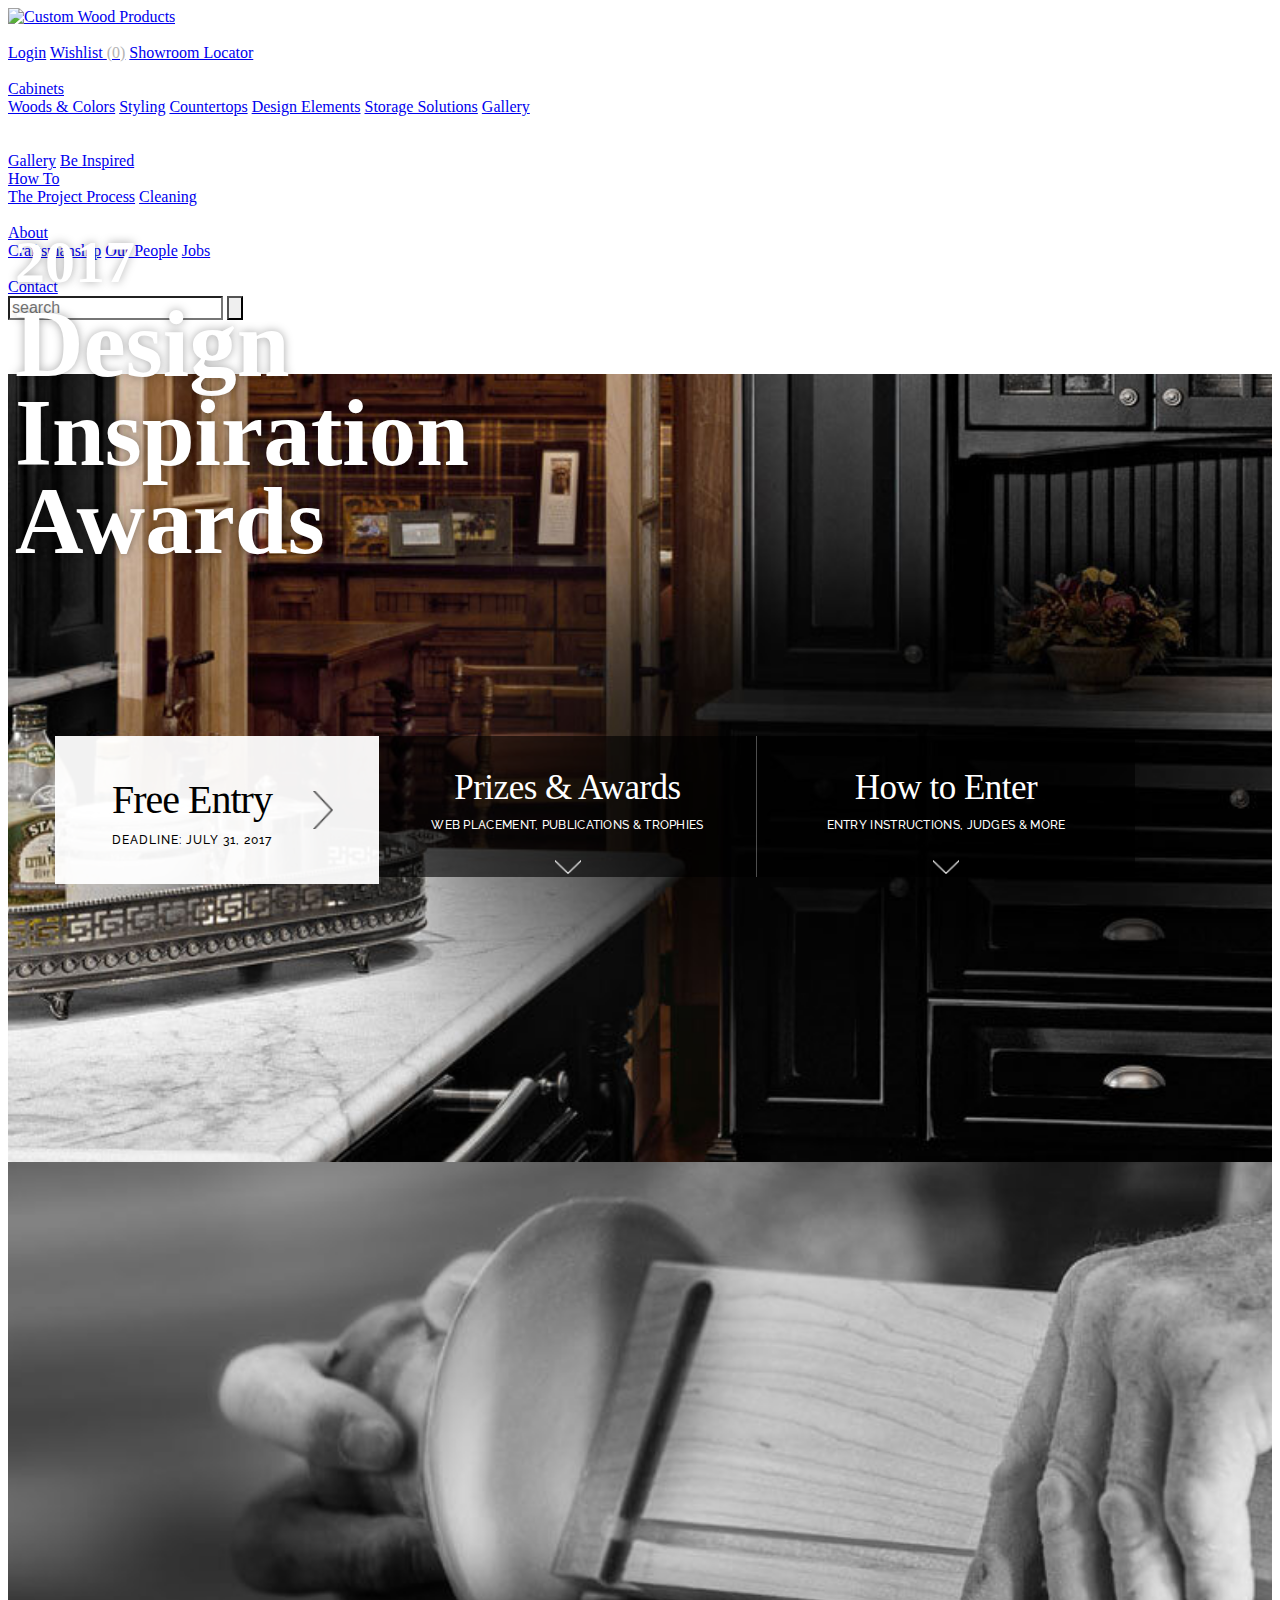
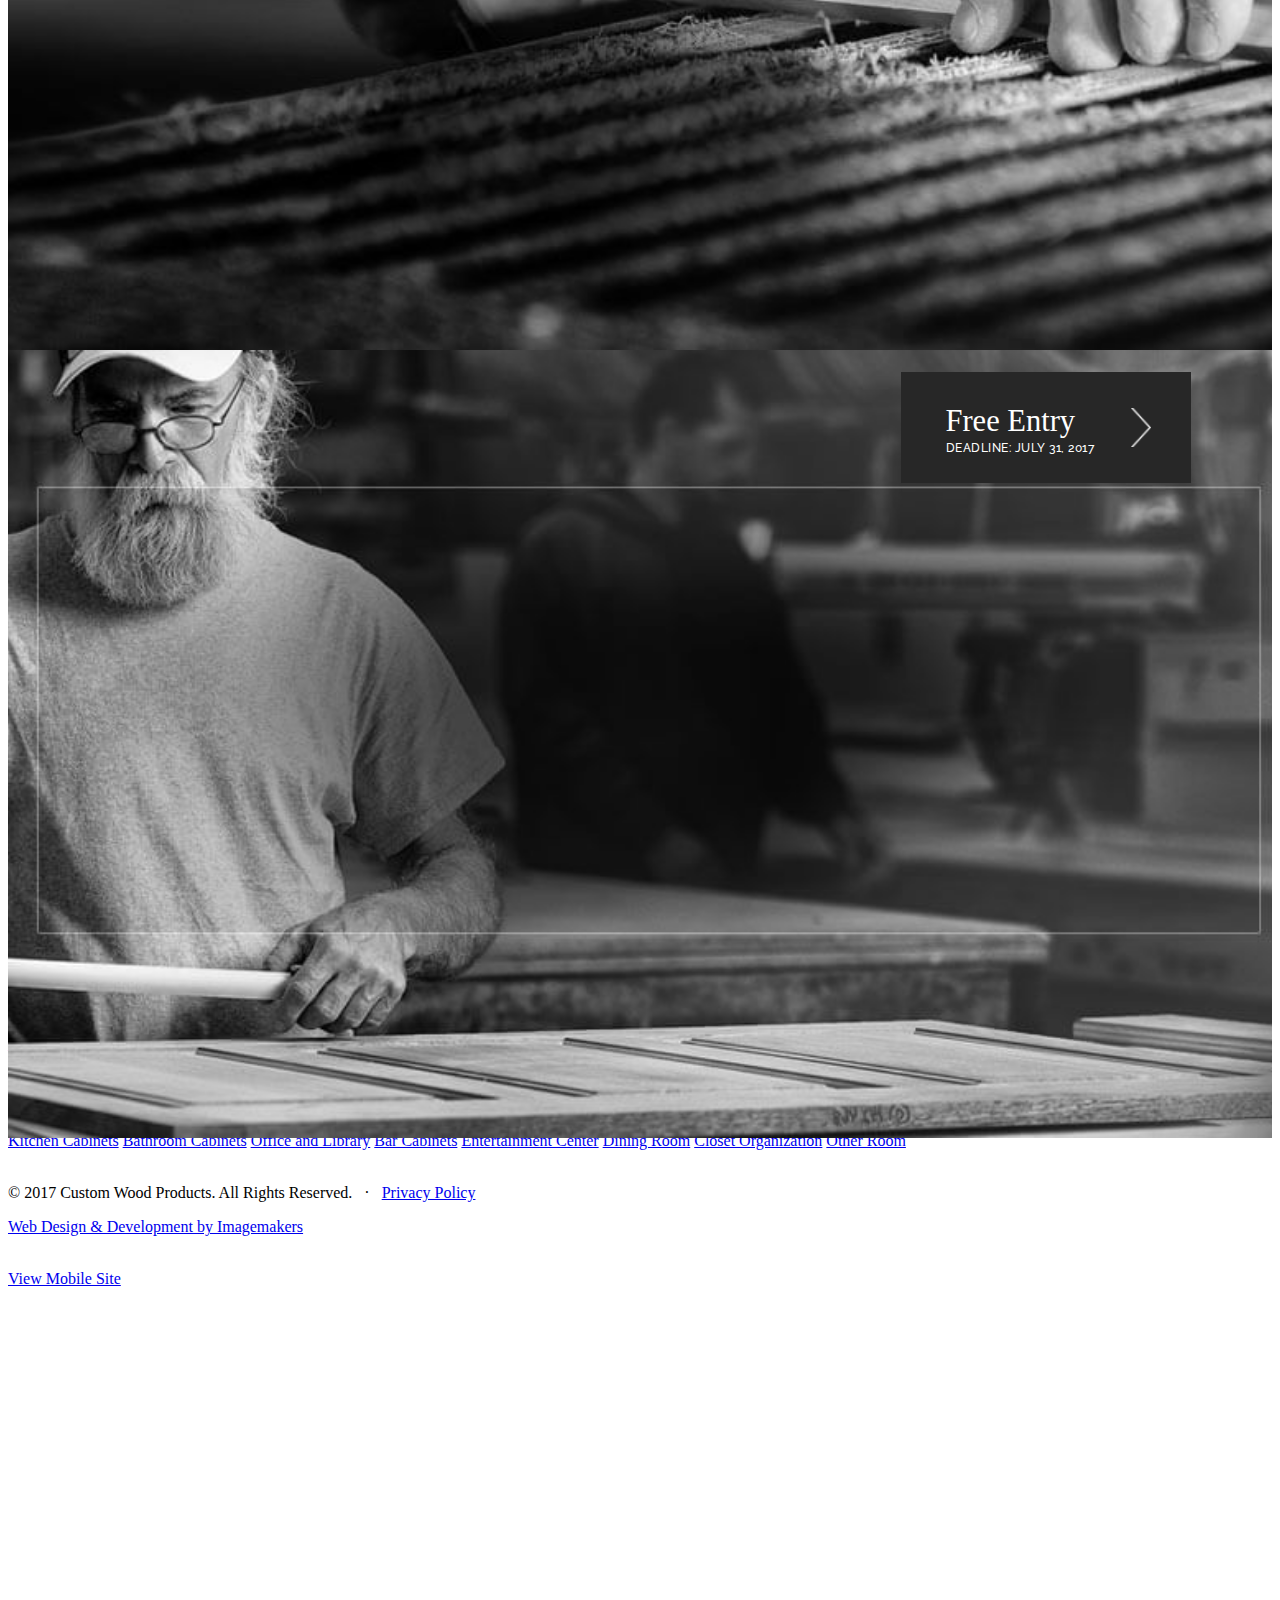
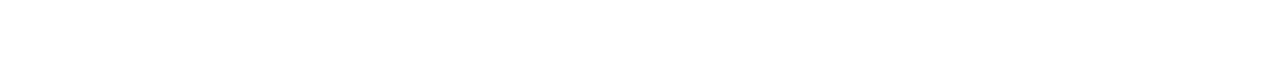
==== index.html @ cc16f2bd "mib" ====
<!DOCTYPE html>
<html lang="en">
<head>
    <meta charset="utf-8">
    <meta http-equiv="X-UA-Compatible" content="IE=edge">
    <meta name="viewport" content="width=device-width, initial-scale=1">
    <title>Photo Contest</title>

    <link href='https://fonts.googleapis.com/css?family=Raleway:400,600,700' rel='stylesheet' type='text/css'>
    <link href="http://photo-contest.cwponline.imcrs.com/cassette.axd/stylesheet/ClQey9TwTGbmdySHtKbOR58g00g=/includes/css/site.css" rel="stylesheet">
    <!--<link href="http://photo-contest.cwponline.imcrs.com/cassette.axd/stylesheet/Q8nZytIyAZBum1UBHsQgecSQuHk=/includes/css/mobile.css" type="text/css" rel="stylesheet">-->

    <!-- NEW STYLES -->
    <link rel="stylesheet" href="https://cdnjs.cloudflare.com/ajax/libs/Swiper/3.4.1/css/swiper.min.css">
    <link href="css/styles.css" rel="stylesheet" type="text/css">
    <!-- END NEW STYLES -->

    <!--[if IE]>
    <link href="http://photo-contest.cwponline.imcrs.com/cassette.axd/stylesheet/QYDdH8uh3SSoulF_KTKCWZ_k1Y4=/includes/css/ie-all.css" type="text/css" rel="stylesheet"/>
    <![endif]-->
    <script src="http://photo-contest.cwponline.imcrs.com/cassette.axd/script/XPbyWJXHtuto0t8VD8U6XzJdTRc=/includes/js/modernizr.js" type="text/javascript"></script>
</head>

<body>
    <div class="footerSlide">

    </div>


    <!-- NEW HTML -->
    <div class="fullWrap bodyWrapper "> <!-- mobileBodyWrapper -->
        <div class="headerWrap">
            <div class="center">
                <a class="siteLogo" href="/"><img src="http://photo-contest.cwponline.imcrs.com/images/logo.png" alt="Custom Wood Products"></a>
                <div class="topNav">
                    <div class="topNavExtend gradient">&nbsp;</div>
                    <div class="topNavCenter">
                        <a id="loginTopNav" class="topNavLink" href="#login">Login</a>
                        <a id="logoutTopNav" class="topNavLink" href="#logout" style="display:none;">Logout</a>
                        <a id="wishListTopLink" class="topNavLink" href="WishList">Wishlist <span class="wishListTotalItems" style="color: rgb(179, 179, 179);">(0)</span></a>
                        <a class="topNavLink" href="Showrooms">Showroom Locator</a>
                        <div class="clear">&nbsp;</div>
                    </div>
                </div>
                <div class="mainNav">
                    <div class="mainNavLinkWrap">
                        <a class="mainNavLink" href="cabinets">Cabinets</a>
                        <div class="mainNavDropdown">
                            <a href="cabinets/woods-colors">Woods &amp; Colors</a>
                            <a href="cabinets/styling">Styling</a>
                            <a href="cabinets/countertops/3/countertops">Countertops</a>
                            <a href="cabinets/design-elements/4/design-elements">Design Elements</a>
                            <a href="cabinets/storage-solutions">Storage Solutions</a>
                            <a href="gallery">Gallery</a>
                            <div class="dropdownDovetail">&nbsp;</div>
                        </div>
                        <div class="clear">&nbsp;</div>
                    </div>
                    <a class="mainNavLink" href="gallery">Gallery</a>
                    <a class="mainNavLink" href="be-inspired">Be Inspired</a>
                    <div class="mainNavLinkWrap">
                        <a class="mainNavLink" href="how-to">How To</a>
                        <div class="mainNavDropdown">
                            <a href="how-to/the-project-process">The Project Process</a>
                            <a href="how-to/cleaning">Cleaning</a>
                            <div class="dropdownDovetail">&nbsp;</div>
                        </div>
                    </div>
                    <div class="mainNavLinkWrap">
                        <a class="mainNavLink" href="about/craftsmanship">About</a>
                        <div class="mainNavDropdown">
                            <a href="about/craftsmanship">Craftsmanship</a>
                            <a href="about/our-people">Our People</a>
                            <a href="jobs">Jobs</a>
                            <div class="dropdownDovetail">&nbsp;</div>
                        </div>
                    </div>
                    <a class="mainNavLink" href="contact">Contact</a>
                    <div class="mainNavSearch">
                        <div class="mainNavSearchBar">
                            <input class="searchInput" type="text" placeholder="search">
                            <input class="searchSubmit" type="submit" value="">
                            <div class="clear">&nbsp;</div>
                        </div>
                    </div>
                    <div class="clear">&nbsp;</div>
                </div>
                <div class="clear">&nbsp;</div>
            </div>
        </div>

        <div class="main-slider">
            <!-- Swiper -->
            <div class="swiper-container">
                <div class="swiper-wrapper">
                    <div class="swiper-slide">
                        <img src="img/blackKitchen.jpg" alt="blackKitchen">
                    </div>
                    <div class="swiper-slide">
                        <img src="img/woodSanding.jpg" alt="woodSanding">
                    </div>
                    <div class="swiper-slide">
                        <img src="img/gangConstruction.jpg" alt="gangConstruction">
                    </div>
                </div>
                <!-- Add Pagination -->
                <!--<div class="swiper-pagination"></div>-->

                <!-- Add navigation buttons -->
                <!--<div class="swiper-button-prev swiper-button-white"></div>-->
                <div class="swiper-button-next swiper-button-white"><span>inspiration photos</span></div>
                <div class="sw-content">
                    <div class="container">
                        <div class="container-box">
                            <h1 class="banner-title"><span>2017</span>
                                Design<br>
                                Inspiration<br>
                                Awards
                            </h1>
                        </div>
                    </div>
                </div>
                <div class="sw-banner-nav">
                    <div class="container">
                        <ul class="banner-nav-list">
                            <li>
                                <a href="#" class="btn-free-entry">
                                    Free Entry
                                    <span>Deadline: July 31, 2017</span>
                                </a>
                            </li>
                            <li>
                                <a data-scroll href="#prizes-awards">
                                    Prizes &amp; Awards
                                    <span>web placement, publications &amp; trophies</span>
                                </a>
                            </li>
                            <li>
                                <a data-scroll href="#how-to-enter">
                                    How to Enter
                                    <span>Entry instructions, Judges &amp; MORE</span>
                                </a>
                            </li>
                        </ul>
                    </div>
                </div>
            </div>
        </div>

        <div class="section-awards" id="prizes-awards">
            <div class="container">
                <ul class="awards-list">
                    <li class="awards-desc-box">
                        <h2 class="section-title">Prizes &amp; Awards</h2>
                        <div class="awards-desc-wap">
                            <p>Winners across three categories will receive award statuettes as well as prime placement in a special
                                edition coffee table book and on the Custom Wood Products website, social media and materials.</p>
                        </div>
                        <div class="awards-big-text-desc-wap">
                            <p>Gold and silver awards in 3 categories</p>
                            <p>Inclusion in a special coffee table book</p>
                            <p>Placement on our website, and materials</p>
                        </div>
                    </li>
                    <li class="awards-img-box">
                        <div class="awards-img-wrap">
                            <img src="img/award.png" alt="Prizes &amp; Awards">
                        </div>
                    </li>
                </ul>
            </div>
        </div>

        <div class="section-how-to-enter" id="how-to-enter">
         <div class="container">
             <h2 class="section-title">How To Enter</h2>
             <ul class="how-to-list">
                 <li>
                     <div class="how-box">
                        <h3 class="how-title">Is entering easy?</h3>
                        <p>Yes! Entering takes just a few minutes.
                            Just go to our <a href="submit.html">submission page</a> to start your first entry today.</p>
                     </div>
                 </li>
                 <li>
                     <div class="how-box">
                        <h3 class="how-title">How does it work?</h3>
                        <p>Dealers and designers who work with Custom Wood Products are invited to enter their work.
                            Winners across 3 categories will receive an award plus prime placement on our website and in a special coffee table book, and more.</p>
                     </div>
                 </li>
                 <li>
                     <div class="how-box">
                        <h3 class="how-title">How many projects can I enter?</h3>
                        <p>As many as you’d like! Create a separate entry for each project you’d like to submit, and include
                            as many photos as you’d wish. You may enter multiple jobs, just enter them one at a time.</p>
                     </div>
                 </li>
                 <li>
                     <div class="how-box">
                        <h3 class="how-title">Who’s judging?</h3>
                         <p>We have brought together a <a href="#judgesPopupBackground" class="popup-open">panel of judges</a> with a deep woodworking, custom cabinetry and design expertise.</p>
                     </div>
                 </li>
                 <li>
                     <div class="how-box">
                        <h3 class="how-title">How do I enter?</h3>
                         <p>Simply drag-and-drop photos of the job you’d like to enter into the field on our
                             <a href="submit.html">submission page</a>, fill in the required information, and submit your entry.</p>
                     </div>
                 </li>
                 <li>
                     <a href="#" class="btn-free-entry">
                         Free Entry
                         <span>Deadline: July 31, 2017</span>
                     </a>
                 </li>
             </ul>
         </div>
        </div>

        <div class="footerWrap">
            <div class="center">
                <div class="footerBadges">
                    <table style="width: 181px;" cellpadding="0" cellspacing="0"><tbody><tr><td><a href="http://www.houzz.com/pro/customwoodproducts/custom-wood-products-handcrafted-cabinets" target="_blank"><img src="http://st.houzz.com/static/badge181_25.png" alt="Remodeling and Home Design" width="181" height="25" border="0"></a></td></tr></tbody></table>
                    <table style="width: 96px;" cellpadding="0" cellspacing="0"><tbody><tr><td><a href="http://www.houzz.com/pro/customwoodproducts/custom-wood-products-handcrafted-cabinets"><img src="http://st.hzcdn.com/static/badge_19_9.png" alt="Remodeling and Home Design" width="96" height="96" border="0"></a></td></tr></tbody></table>
                    <table style="width: 96px;" cellpadding="0" cellspacing="0"><tbody><tr><td><a href="http://www.houzz.com/pro/customwoodproducts/custom-wood-products-handcrafted-cabinets"><img src="http://st.hzcdn.com/static/badge_20_9.png" alt="Remodeling and Home Design" width="96" height="96" border="0"></a></td></tr></tbody></table>
                </div>
                <div class="footerColumnWrap">
                    <div class="footerColumn footerColumnLocation">
                        <h2>NEARBY SHOWROOM</h2>
                        <input id="firstTimeZipCode" class="defaultInput" type="text" placeholder="enter zipcode">
                        <input id="firstTimeFindShowroom" class="defaultCTA" type="submit" value="Find Showrooms">
                        <div class="medSpace">&nbsp;</div>
                        <p><b>Corporate Headquarters</b></p>
                        <p class="dealerDetailPhone"><b>785-437-6533</b></p>
                        <p class="dealerDetailEmail"><a href="mailto:info@cwponline.com">info@cwponline.com</a></p>
                    </div>
                    <div class="footerColumn">
                        <h2><a href="cabinets">CABINETS</a></h2>
                        <a class="footerPageLink" href="cabinets/woods-colors">Woods &amp; Colors</a>
                        <a class="footerPageLink" href="gallery">Gallery</a>
                        <a class="footerPageLink" href="cabinets/styling">Styling</a>
                        <a class="footerPageLink" href="cabinets/countertops/3/countertops">Countertops</a>
                        <a class="footerPageLink" href="cabinets/design-elements/4/design-elements">Design Elements</a>
                        <a class="footerPageLink" href="cabinets/storage-solutions">Storage Solutions</a>
                    </div>
                    <div class="footerColumn">
                        <h2><a href="gallery">GALLERY</a></h2>
                        <div class="footerColumnAuto">
                            <a class="footerPageLink" href="gallery/16?viewGallery=True">Kitchen Cabinets</a>
                            <a class="footerPageLink" href="gallery/94?viewGallery=True">Bathroom Cabinets</a>
                            <a class="footerPageLink" href="gallery/95?viewGallery=True">Office and Library</a>
                            <a class="footerPageLink" href="gallery/96?viewGallery=True">Bar Cabinets</a>
                            <a class="footerPageLink" href="gallery/97?viewGallery=True">Entertainment Center</a>
                            <a class="footerPageLink" href="gallery/98?viewGallery=True">Dining Room</a>
                            <a class="footerPageLink" href="gallery/99?viewGallery=True">Closet Organization</a>
                            <a class="footerPageLink" href="gallery/100?viewGallery=True">Other Room</a>
                        </div>
                    </div>
                    <div class="clear">&nbsp;</div>
                </div>
                <div class="copyBar">
                    <p class="copyLeft">© 2017 Custom Wood Products. All Rights Reserved.&nbsp;&nbsp;&nbsp;·&nbsp;&nbsp;&nbsp;<a href="privacy">Privacy Policy</a></p>
                    <p class="copyRight"><a href="http://imagemakers-inc.com" target="_blank">Web Design &amp; Development by Imagemakers</a></p>
                    <div class="clear">&nbsp;</div>
                </div>
            </div>
        </div>
    </div>

    <!-- NEW POPUP -->
    <div id="judgesPopupBackground" class="termsFullWrap" style="display:none;">
        <div id="myJudgesPopupBackground" class="termsPopup judgesPopup">
            <div class="closePopup">X</div>
            <div class="popupContent">
                <h2 class="popup-title">The Judges</h2>
                <p>We have brought together a panel of judges with deep woodworking, custom cabinetry and design expertise.
                    Our panel of judges includes:</p>
            </div>
            <ul class="judges-list">
                <li>
                    <div class="judges-box">
                        <div class="judges-img-wrap" style="background-image: url();"></div>
                        <div class="judges-desc">
                            <span class="judges-name">Kevin Gray</span>
                            <span>Owner</span>
                            <span>Custom Wood Products</span>
                        </div>
                    </div>
                </li>
                <li>
                    <div class="judges-box">
                        <div class="judges-img-wrap" style="background-image: url();"></div>
                        <div class="judges-desc">
                            <span class="judges-name">Caroline Gray</span>
                            <span>Owner</span>
                            <span>Custom Wood Products</span>
                        </div>
                    </div>
                </li>
                <li>
                    <div class="judges-box">
                        <div class="judges-img-wrap" style="background-image: url();"></div>
                        <div class="judges-desc">
                            <span class="judges-name">Justin Mitchell</span>
                            <span>Manager</span>
                            <span>Custom Wood Products</span>
                        </div>
                    </div>
                </li>
                <li>
                    <div class="judges-box">
                        <div class="judges-img-wrap" style="background-image: url();"></div>
                        <div class="judges-desc">
                            <span class="judges-name">Tom Price</span>
                            <span>Thompson Price Kitchen Bath &amp; Home, St. Louis, MO</span>
                        </div>
                    </div>
                </li>
                <li>
                    <div class="judges-box">
                        <div class="judges-img-wrap" style="background-image: url();"></div>
                        <div class="judges-desc">
                            <span class="judges-name">Dan Holmgren</span>
                            <span>President &amp; Creative Director</span>
                            <span>Imagemakers</span>
                        </div>
                    </div>
                </li>
            </ul>
        </div>
    </div>
    <!-- END NEW POPUP -->



    <div class="backToMobile"><a class="backToMobile" href="home/mobilesite">View Mobile Site</a></div>
    <div id="wishlistPopupBackground" class="wishlistFullWrap" style="display:none;">
        <div id="myWishlistPopup" class="wishlistPopup">
            <div class="closePopup">X</div>
        </div>
    </div>


    <div id="shareEmailPopupBackground" class="wishlistFullWrap" style="display:none;">
        <div class="contactFormWrap">
            <h2 id="TISE">Share Your Wishlist</h2>
            <div class="formRow">
                <div class="formMod formMod368">
                    <label for="FSE">From*</label>
                    <input id="FSE" class="defaultInput" type="email" value="" placeholder="">
                </div>
            </div>
            <div class="formRow">
                <div class="formMod formMod368">
                    <label for="TSE">To*</label>
                    <input id="TSE" class="defaultInput" type="email" value="" placeholder="someone@somewhere.com">
                </div>
            </div>
            <div class="formRow">
                <div class="formMod formMod368">
                    <label for="MSE">Message*</label>
                    <textarea id="MSE" class="defaultTextarea">I would like to share my Custom Wood Products wishlist with you. You can see it by going to [[&nbsp;Wishlist&nbsp;URL&nbsp;]], and even start your own wishlist!</textarea>
                </div>
            </div>
            <div class="formRow">
                <div class="formMod formMod368">
                    <div id="shareReCaptcha" class="defaultCaptcha"></div>
                </div>
            </div>
            <script src="https://www.google.com/recaptcha/api.js?render=explicit" async="" defer=""></script>
            <div class="formRow">
                <input id="HSE" type="hidden" value="">
                <input id="SSE" class="defaultSubmit defaultCTANoMargin" type="submit" value="Send Email">
            </div>
            <div id="shareEmailClosePopup" class="closePopup">X</div>
        </div>
    </div>
    <div id="ajaxPopup" class="wishlistFullWrap ajaxWrap" style="display:none;">
        <div class="ajaxCenter">
            <img src="images/ajax-big-loader.gif" alt="">
        </div>
    </div>


    <script src="http://ajax.googleapis.com/ajax/libs/jquery/1.9.1/jquery.min.js"></script>
    <script type="text/javascript">
        if(!window.jQuery){
            document.write('<script src="cassette.axd/script/jZHRniBJK2IUL2UZSKJKwicnrmk=/includes/js/jquery.js" type="text/javascript"><\/script>');
        }
    </script>
    <script src="js/eui" type="text/javascript"></script>
    <!--<script src="http://photo-contest.cwponline.imcrs.com/cassette.axd/script/_D72gySdbt_BcQVy1UkofzK1g34=/includes/js/eui" type="text/javascript"></script>-->


    <!-- NEW SCRIPTS -->
    <script src="js/dropzone.js"></script>
    <script src="js/smooth-scroll.min.js"></script>
    <script src="js/scripts.js"></script>
    <!-- Initialize Swiper -->
    <script src="https://cdnjs.cloudflare.com/ajax/libs/Swiper/3.4.1/js/swiper.jquery.min.js"></script>
    <script>
        var sliderClass = $('.swiper-container'),
            swiper = new Swiper(sliderClass, {
            //pagination: '.swiper-pagination',
            //paginationClickable: true,
            speed: 400,
            slidesPerView: 'auto',
            nextButton: '.swiper-button-next',
            //prevButton: '.swiper-button-prev',
            spaceBetween: 0,
            loop: true,
            onSlideChangeStart: function(slider) {
                if (sliderClass.hasClass('custom-width')) {
                    sliderClass.addClass('custom-active');
                }
            }
        });
    </script>
    <!-- END NEW SCRIPTS -->

</body>
</html>
---- css/styles.css ----
.container {
    max-width: 1400px;
    width: 100%;
    margin: 0 auto;
    padding: 0 15px;
}
a.btn-free-entry, .btn-free-entry {
    position: relative;
    display: block;
    max-width: 290px;
    margin: 0 auto;
    width: 100%;
    padding: 32px 70px 28px 45px;
    color: #fff;
    font-family: 'BodoniBT-Book','Bodoni Bk BT','Bodoni MT',Didot,'Didot LT STD','Hoefler Text',Garamond,'Times New Roman',serif;
    font-size: 30.5px;
    text-align: left;
    text-decoration: none;
    background-color: #272727;
    -webkit-transition: all .25s ease-out;
    transition: all .25s ease-out;
}
a.btn-free-entry span,
.btn-free-entry span {
    display: block;
    margin-top: 2px;
    font-family: 'Raleway','Arial Narrow',Verdana,Arial,sans-serif;
    font-size: 12px;
    font-weight: 500;
    text-transform: uppercase;
    letter-spacing: 0.5px;
}
a.btn-free-entry:after,
.btn-free-entry:after {
    position: absolute;
    z-index: 10;
    content: '';
    display: block;
    right: 40px;
    top: 50%;
    margin-top: -20px;
    width: 20px;
    height: 40px;
    background-image: url("../img/next_arrow.png");
    background-position: center;
    background-repeat: no-repeat;
    background-size: contain;
}
a.btn-free-entry:hover,
.btn-free-entry:hover {
    background-color: #000000;
}

/*-------------------------------------CONTENT--------------------------------------*/
.sw-content {
    position: absolute;
    left: 0;
    top: 0;
    width: 100%;
    height: 100%;
    z-index: 999;
    color: #fff;
}
.sw-banner-nav {
    position: absolute;
    left: 0;
    bottom: 0;
    width: 100%;
    z-index: 99999;
}
    .sw-content *,
    .sw-banner-nav * {
        -webkit-box-sizing: border-box;
        -moz-box-sizing: border-box;
        box-sizing: border-box;
    }
    .sw-content .container {
        position: relative;
        height: 100%;
        display: table;
        padding-bottom: 130px;
        padding-top: 30px;
    }
        .sw-content .container .container-box {
            display: table-cell;
            width: 100%;
            min-height: 50px;
            vertical-align: middle;
        }
    .banner-title {
        max-width: 1120px;
        font-family: 'BodoniBT-Book','Bodoni Bk BT','Bodoni MT',Didot,'Didot LT STD','Hoefler Text',Garamond,'Times New Roman',serif;
        font-size: 140px;
        line-height: 0.93;
        color: #ffffff;
        text-shadow: 0 0 10px rgba(0, 0, 0, 0.35);
    }
        .banner-title span {
            display: block;
            font-size: 70px;
            margin-bottom: 10px;
        }
    .banner-nav-list {
        position: absolute;
        bottom: 0;
        max-width: 1120px;
        width: 100%;
        outline:none;
        list-style:none;
        margin-left: 0;
        margin-right: 0;
    }
        .banner-nav-list > li {
            float: left;
            width: 35%;
            text-align: center;
        }
        .banner-nav-list > li:first-child {
            width: 30%;
        }
            .banner-nav-list > li > a {
                position: relative;
                display: block;
                margin-top: 20px;
                padding: 32px 20px 45px;
                font-family: 'BodoniBT-Book','Bodoni Bk BT','Bodoni MT',Didot,'Didot LT STD','Hoefler Text',Garamond,'Times New Roman',serif;
                font-size: 35px;
                letter-spacing: -0.5px;
                color: #fff;
                background-color: rgba(0, 0, 0, 0.62);
                text-decoration: none;
                -webkit-transition: all .25s ease-out;
                transition: all .25s ease-out;
                border-right: 1px solid rgba(255, 255, 255, 0.3);
            }
            .banner-nav-list > li:last-child > a {
                border-right: none;
            }
            .banner-nav-list > li > .btn-free-entry:hover,
            .banner-nav-list > li > a.btn-free-entry:hover {
                padding-bottom: 57px;
            }

            .banner-nav-list > li > a:hover {
                margin-top: 0;
                padding-bottom: 65px;
                background-color: rgba(0, 0, 0, 0.8);
            }
            .banner-nav-list > li > a:before {
                position: absolute;
                z-index: 10;
                content: '';
                display: block;
                right: 50%;
                bottom: 19px;
                margin-right: -13px;
                width: 26px;
                height: 14px;
                background-image: url(../img/down_arrow.png);
                background-position: center;
                background-repeat: no-repeat;
                background-size: contain;
                -webkit-transition: all .25s ease-out;
                transition: all .25s ease-out;
            }
            .banner-nav-list > li > a:hover:before {
                bottom: 39px;
            }
                .banner-nav-list > li > a span {
                    display: block;
                    margin-top: 10px;
                    font-size: 12px;
                    font-family: 'Raleway','Arial Narrow',Verdana,Arial,sans-serif;
                    font-weight: 500;
                    text-transform: uppercase;
                    letter-spacing: 0.3px;
                }
            .banner-nav-list > li > a:after {

            }
            .banner-nav-list .btn-free-entry,
            .banner-nav-list a.btn-free-entry {
                font-size: 40px;
                padding-bottom: 37px;
                padding-top: 40px;
                padding-left: 57px;
                letter-spacing: -1px;
                max-width: 100%;
                color: #000;
                background-color: rgba(255, 255, 255, 0.95);
                -webkit-transition: all .25s ease-out;
                transition: all .25s ease-out;
            }
            .banner-nav-list a.btn-free-entry:before,
            .banner-nav-list .btn-free-entry:before {
                content: none;
            }
            .banner-nav-list a.btn-free-entry:after,
            .banner-nav-list .btn-free-entry:after {
                right: 45px;
                background-image: url(../img/next_arrow_b.png);
                -webkit-transition: all .25s ease-out;
                transition: all .25s ease-out;
            }
            .banner-nav-list > li > a.btn-free-entry:hover:after,
            .banner-nav-list > li > .btn-free-entry:hover:after {
                margin-top: -30px;
            }
            .banner-nav-list a.btn-free-entry:hover,
            .banner-nav-list .btn-free-entry:hover {
                background-color: rgba(255, 255, 255, 1);
            }
                .banner-nav-list .btn-free-entry span,
                .banner-nav-list a.btn-free-entry span {
                    margin-top: 10px;
                    letter-spacing: 1px;
                }
.section-awards {
    padding-top: 94px;
    padding-bottom: 40px;
}
    .section-awards * {
        -webkit-box-sizing: border-box;
        -moz-box-sizing: border-box;
        box-sizing: border-box;
    }
        .section-awards .section-title {
            margin-bottom: 12px;
            padding-bottom: 0;
            text-align: left;
            letter-spacing: -0.5px;
        }
        .awards-list {
            outline:none;
            list-style:none;
            display: table;
            width: 100%;
            margin-left: 0;
            margin-right: 0;
        }
            .awards-list > li {
                display: table-cell;
                padding: 5px 5px;
                vertical-align: middle;
            }
                .awards-list li.awards-desc-box{
                    width: 430px;
                }
                .awards-list li.awards-img-box{
                    /*width: 68.4%;*/
                }
                    .awards-img-wrap {
                        padding-left: 57px;
                        text-align: center;
                    }
                        .awards-img-wrap img {
                            max-width: 100%;
                            width: auto;
                            height: auto;
                        }
        .awards-desc-wap {
            margin-bottom: 48px;
            font-size: 14px;
            color: #000;
        }
        .awards-big-text-desc-wap {
            font-size: 18px;
            font-weight: 500;
            color: #000;
        }
            .awards-big-text-desc-wap p {
                font-weight: 600;
                margin-bottom: 10px;
            }
.section-how-to-enter {
    padding-top: 70px;
    padding-bottom: 70px;
}
.section-how-to-enter * {
    -webkit-box-sizing: border-box;
    -moz-box-sizing: border-box;
    box-sizing: border-box;
}
    .section-title {
        margin-bottom: 32px;
        font-size: 62px;
        text-align: center;
        color: #272727;
        letter-spacing: -3px;
        line-height: 1;
        font-weight: 500;
    }
    .how-to-list {
        margin: 0 auto;
        max-width: 1220px;
        text-align: center;
    }
        .how-to-list > li {
            display: inline-block;
            width: 32.333%;
            padding: 0 10px;
            margin-bottom: 73px;
            text-align: center;
            vertical-align: top;
        }
        .how-to-list > li:nth-child(3n+1) {
            clear: both;
        }
            .how-box {
                max-width: 320px;
                margin: 0 auto;
                text-align: center;
            }
                .how-box * {
                    font-size: 14px;
                    margin-bottom: 12px;
                    color: #272727;
                }
                .how-box a {
                    text-decoration: underline;
                    -webkit-transition: 0.25s;
                    -khtml-transition: 0.25s;
                    -moz-transition: 0.25s;
                    -ms-transition: 0.25s;
                    -o-transition: 0.25s;
                    transition: 0.25s;
                }
                .how-box a:hover {
                    text-decoration: none;
                }
                .how-box *:last-child {
                    margin-bottom: 0;
                }
            .how-title {
                max-width: 280px;
                margin: 0 auto 4px;
                padding-bottom: 0;
                font-family: 'Raleway','Arial Narrow',Verdana,Arial,sans-serif;
                font-size: 20px;
                font-weight: 700;
                text-transform: uppercase;
                letter-spacing: 1px;
            }
            .how-to-list > li .btn-free-entry {
                margin-top: 9px;
            }

/*-------------------------------------SLIDER---------------------------------------*/
.swiper-container {
    width: 100%;
    height: 100%;
    background-color: rgba(0, 0, 0, 0.6);
}
.swiper-slide {
    overflow: hidden;
    position: relative;
    text-align: center;
    font-size: 18px;
    height: calc(100vh - 112px);
    min-height: 400px;
    width: 100%;
    background-repeat: no-repeat;
    background-position: center;
    background-size: cover;
    background-color: #272727;
    transition: all 0.3s;
    background: none;
}
.no-js .swiper-slide {
    height: 600px;
}
.swiper-slide img {
    position: absolute;
    min-height: 100%;
    min-width: 100%;
    width: auto;
    height: auto;
    left: 50%;
    top: 50%;
    -moz-transform: translate(-50%, -50%);
    -ms-transform: translate(-50%, -50%);
    -webkit-transform: translate(-50%, -50%);
    -o-transform: translate(-50%, -50%);
    transform: translate(-50%, -50%);
}
.bodyWrapper:not(.mobileBodyWrapper) .custom-width .swiper-slide {
    transform: translate(-200px, 0);
}
.bodyWrapper:not(.mobileBodyWrapper) .custom-width:not(.custom-active) .swiper-slide-active {
    transform: translate(0, 0);
}

.swiper-button-next,
.swiper-button-prev {
    z-index: 99990;
    width: 200px;
    top: 0;
    height: 100%;
    margin-top: 0;
    background-size: auto;
    background-position: 155px center;
    font-size: 13px;
    letter-spacing: 1px;
}
.no-js .swiper-button-next,
.no-js .swiper-button-prev {
    display: none;
}
.swiper-button-prev.swiper-button-white,
.swiper-container-rtl .swiper-button-next.swiper-button-white {
    left: 0;
    background-image: url(../img/control_arrow.png);
    -ms-transform: rotate(180deg);
    -webkit-transform: rotate(180deg);
    transform: rotate(180deg);
}
.swiper-button-next.swiper-button-white,
.swiper-container-rtl .swiper-button-prev.swiper-button-white {
    right: 0;
    background-image: url(../img/control_arrow.png);
    background-color: transparent;
    transition: background-color 0.3s ease-in 0s;
}
.swiper-button-next:after {
    position: absolute;
    content: '';
    width: 0;
    height: 100%;
    top: 0;
    right: -100%;
    background-color: rgba(0, 0, 0, 0.6);
    transition: right 0.5s ease-in 2s;
}
.custom-width .swiper-button-next:after {
    right: 0;
}
.custom-width .swiper-button-next.swiper-button-white,
.custom-width .swiper-container-rtl .swiper-button-prev.swiper-button-white {
    background-color: rgba(0, 0, 0, 0.6);
}
.swiper-button-next span {
    position: absolute;
    display: block;
    z-index: 99990;
    max-width: 100px;
    padding-top: 2px;
    top: 50%;
    right: 70px;
    text-transform: uppercase;
    font-weight: 700;
    color: #aaaaaa;
    text-align: right;
    line-height: 1.5;
    opacity: 0;
    -moz-transform: translate(0, -50%);
    -ms-transform: translate(0, -50%);
    -webkit-transform: translate(0, -50%);
    -o-transform: translate(0, -50%);
    transform: translate(0, -50%);
    -webkit-transition: all .25s ease-out;
    transition: all .25s ease-out;
}
.custom-width .swiper-button-next span {
    opacity: 1;
}
.swiper-button-next:hover span,
.swiper-button-next span:hover {
    color: #fff;
}

/*popup*/
.termsFullWrap {
    position: fixed;
    display: block;
    min-width: 1024px;
    width: 100%;
    height: 100%;
    margin: 0;
    top: 0;
    left: 0;
    background: #000;
    background: rgba(0,0,0,.8);
    z-index: 9999;
}
.termsFullWrap * {
    -webkit-box-sizing: border-box;
    -moz-box-sizing: border-box;
    box-sizing: border-box;
}
.termsPopup {
    position: absolute;
    display: block;
    width: 727px;
    max-width: 90%;
    height: auto;
    max-height: 670px;
    top: 50%;
    left: 0;
    right: 0;
    margin: auto;
    padding: 92px 100px 90px 70px;
    background: #fff;
    -webkit-box-sizing: border-box;
    -moz-box-sizing: border-box;
    box-sizing: border-box;
    overflow: auto;
    -moz-transform: translate(0, -50%);
    -ms-transform: translate(0, -50%);
    -webkit-transform: translate(0, -50%);
    -o-transform: translate(0, -50%);
    transform: translate(0, -50%);
}
    .popupContent * {
        font-size: 13px;
        color: #505050;
        letter-spacing: 0.3px;
        line-height: 2.1;
    }
    .popupContent > * {
        margin-bottom: 26px;
    }
    .popupContent > *:last-child {
        margin-bottom: 0;
    }
    .popupContent ul {
        outline:none;
        list-style:none;
        margin-left: 0;
        margin-right: 0;
    }
    .popupContent ul > li {
        position: relative;
        padding-left: 18px;
    }
    .popupContent ul > li:before {
        position: absolute;
        content: '';
        left: 4px;
        top: 9px;
        width: 4px;
        height: 8px;
        background-image: url(../img/li_icon.png);
        background-position: center;
        background-repeat: no-repeat;
        background-size: contain;
    }
    .popup-title {
        letter-spacing: 0;
        margin-bottom: 4px;
        padding-bottom: 0;
        font-size: 34px;
        color: #000;
        line-height: 1;
    }
    .popup-subtitle {
        margin-bottom: 5px;
        padding-bottom: 0;
        font-family: 'Raleway','Arial Narrow',Verdana,Arial,sans-serif;
        font-size: 16px;
        line-height: 1;
        text-transform: uppercase;
        color: #000;
        font-weight: 700;
    }
    .judgesPopup {
        padding-right: 85px;
    }
    .judges-list {
        outline:none;
        list-style:none;
        margin: 20px 0 -50px 0;
    }
    .judges-list > li {
        display: inline-block;
        width: 45.5%;
        margin-bottom: 50px;
        vertical-align: top;
    }
        .judges-box {
            max-width: 195px;
        }
        .judges-img-wrap {
            display: block;
            width: 195px;
            height: 195px;
            margin-bottom: 9px;
            background-color: #f0f0f0;
            background-position: center;
            background-repeat: no-repeat;
            background-size: cover;
        }
        .judges-desc {
            margin-left: 3px;
            letter-spacing: 0.3px;
        }
            .judges-desc span {
                margin-bottom: -4px;
                font-size: 13px;
                color: #505050;
                display: block;
            }
            .judges-desc .judges-name {
                font-size: 16px;
                font-weight: 600;
            }

/*-------------------------------------SUBMIT---------------------------------------*/
.submit-block {
    padding-top: 64px;
    padding-bottom: 70px;
}
.submit-block * {
    -webkit-box-sizing: border-box;
    -moz-box-sizing: border-box;
    box-sizing: border-box;
}
    .submit-block .section-title {
        font-size: 48px;
        color: #505050;
        letter-spacing: -1px;
    }
    .submit-block .container {
        max-width: 980px;
        padding: 0 20px;
    }
    .row-wrap {
        margin-bottom: 25px;
    }
    .row-list {
        overflow: hidden;
        outline:none;
        list-style:none;
        margin: 0 0 0 -20px;
    }
        .row-list > li {
            float: left;
            width: 33.333%;
            padding-left: 20px;
        }
        .address .row-list > li {
            width: 30.5%;
        }
        .address .row-list > li:first-child {
            width: 39%;
        }
            .row-list .defaultInput,
            .row-list .dealerMapZip {
                width: 100%;
                height: 43px;
                line-height: 43;
                font-size: 16px;
            }
            .row-wrap label span {
                font-size: 20px;
            }
    .two-row .row-list {
        max-width: 870px;
    }
        .two-row .row-list > li {
            width: 50%;
        }
.row-wrap.address {
    padding-top: 2px;
    margin-bottom: 38px;
}
.row-wrap.textarea {
    margin-bottom: 36px;
}
.row-wrap.two-row {
    margin-bottom: 30px;
}
.submit-block .defaultSubmit,
.submit-block .galleryDetailRightInfoBox a.defaultSubmit {
    width: 208px;
    margin-top: 38px;
}
.select-wrap select {
    height: 43px;
    margin: 0 10px 0 0;
    padding: 9px 12px;
    width: 100%;
    -webkit-appearance: none;
    -moz-appearance: none;
    appearance: none;
    -webkit-border-radius:0;
    border-radius: 0;
    cursor:pointer;
    color: #a7a7a7;
    background: #ffffff;
    border: 1px solid #c3c3c3;
    font-size: 16px;
}
select option {
    font-size: 16px;
}
input {
    -webkit-border-radius:0;
    border-radius: 0;
    font-size: 16px;
}


.select-wrap { position:relative; }
.select-wrap:after {
    content: '';
    position: absolute;
    width: 50px;
    height: 41px;
    right: 1px;
    top: 1px;
    background-color: #fff;
    z-index: 3;
    text-align: center;
    pointer-events: none;
}
.select-wrap:before {
    position: absolute;
    content: '';
    right: 18px;
    top: 50%;
    margin-top: -4px;
    width: 0;
    height: 0;
    border-style: solid;
    border-width: 9px 7px 0 7px;
    border-color: #a6a6a6 transparent transparent transparent;
    z-index: 100;
    text-align: center;
    pointer-events: none;
}

.row-wrap textarea {
    padding: 17px 20px;
    width: 100%;
    min-height: 150px;
    font-size: 16px;
    resize: none;
    border: 1px solid #c3c3c3;
    -webkit-border-radius:0;
    border-radius: 0;
}
.row-wrap textarea::-webkit-input-placeholder {
    font-size: 16px;
    font-family: 'Raleway','Arial Narrow',Verdana,Arial,sans-serif;
    color: #9f9f9f;
    font-weight: 400;
    letter-spacing: 0.3px;
    -webkit-transition: 0.25s;
    -moz-transition: 0.25s;
    -o-transition: 0.25s;
    transition: 0.25s;
}
.row-wrap textarea::-moz-placeholder {
    font-size: 16px;
    font-family: 'Raleway','Arial Narrow',Verdana,Arial,sans-serif;
    color: #9f9f9f;
    font-weight: 400;
    letter-spacing: 0.3px;
    -webkit-transition: 0.25s;
    -moz-transition: 0.25s;
    -o-transition: 0.25s;
    transition: 0.25s;
}
.row-wrap textarea:-ms-input-placeholder {
    font-size: 16px;
    font-family: 'Raleway','Arial Narrow',Verdana,Arial,sans-serif;
    color: #9f9f9f;
    font-weight: 400;
    letter-spacing: 0.3px;
    -webkit-transition: 0.25s;
    -moz-transition: 0.25s;
    -o-transition: 0.25s;
    transition: 0.25s;
}
.row-wrap textarea:-moz-placeholder {
    font-size: 16px;
    font-family: 'Raleway','Arial Narrow',Verdana,Arial,sans-serif;
    color: #9f9f9f;
    font-weight: 400;
    letter-spacing: 0.3px;
    -webkit-transition: 0.25s;
    -moz-transition: 0.25s;
    -o-transition: 0.25s;
    transition: 0.25s;
}
.row-list input::-webkit-input-placeholder {
    font-size: 16px;
    color: #9f9f9f;
    font-weight: 400;
    letter-spacing: 0.3px;
    -webkit-transition: 0.25s;
    -moz-transition: 0.25s;
    -o-transition: 0.25s;
    transition: 0.25s;
}
.row-list input::-moz-placeholder {
    font-size: 16px;
    color: #9f9f9f;
    font-weight: 400;
    letter-spacing: 0.3px;
    -webkit-transition: 0.25s;
    -moz-transition: 0.25s;
    -o-transition: 0.25s;
    transition: 0.25s;
}
.row-list input:-ms-input-placeholder {
    font-size: 16px;
    color: #9f9f9f;
    font-weight: 400;
    letter-spacing: 0.3px;
    -webkit-transition: 0.25s;
    -moz-transition: 0.25s;
    -o-transition: 0.25s;
    transition: 0.25s;
}
.row-list input:-moz-placeholder {
    font-size: 16px;
    color: #9f9f9f;
    font-weight: 400;
    letter-spacing: 0.3px;
    -webkit-transition: 0.25s;
    -moz-transition: 0.25s;
    -o-transition: 0.25s;
    transition: 0.25s;
}
.submit-desc-block {
    margin-top: 16px;
    color: #5e5e5e;
    letter-spacing: 0.4px;
}
    .submit-desc-block p {
        font-size: 18px;
    }
    .submit-desc-block .warring {

    }
    .submit-desc-block .warring a {
        color: #5e5e5e;
        text-decoration: underline;
    }
    .submit-desc-block .warring a:hover {
        text-decoration: none;
    }

.drop-box {
    position: relative;
    padding: 55px 20px 33px;
    border: 2px dashed #c1c1c1;
    text-align: center;
    cursor: pointer;
    -webkit-transition: all .25s ease-out;
    transition: all .25s ease-out;
}
    .drop-desc {
        margin-bottom: 3px;
        font-size: 26px;
        font-weight: 600;
        line-height: 1;
        letter-spacing: 0.8px;
    }
    .or {
        margin-bottom: 6px;
        display: block;
        font-size: 11px;
        text-transform: uppercase;
    }
    .drop-box input {
        display: none;
    }
    .drop-box .defaultSubmit {
        display: block;
        width: 161px;
        margin: 0 auto 20px;
        letter-spacing: 0.3px;
        cursor: pointer;
        pointer-events: none;
        -webkit-transition: all .25s ease-out;
        transition: all .25s ease-out;
    }
    .drop-box-hover {
        display: block;
        position: absolute;
        z-index: 2000;
        left: -2px;
        top: -2px;
        width: calc(100% + 4px);
        height: calc(100% + 4px);
        background-color: rgba(0, 0, 0, 0.9);
        -webkit-transition: all .25s ease-in;
        transition: all .25s ease-in;
        pointer-events: none;
        opacity: 0;
    }
        .drop-box-hover span {
            position: absolute;
            top: 50%;
            left: 50%;
            font-size: 40px;
            font-weight: 600;
            line-height: 1;
            letter-spacing: 1px;
            color: #fff;
            -moz-transform: translate(-50%, -50%);
            -ms-transform: translate(-50%, -50%);
            -webkit-transform: translate(-50%, -50%);
            -o-transform: translate(-50%, -50%);
            transform: translate(-50%, -50%);
        }
    .dz-started.drop-box:hover {
        border-color: #000;
    }
    .drop-box:not(.dz-started):hover .drop-box-hover,
    .drop-box.dz-drag-hover .drop-box-hover {
        opacity: 1;
    }
    .dz-started.drop-box:hover .defaultSubmit {
        background-color: #000;
    }
.drop-warring {
    margin-top: 8px;
    margin-bottom: 36px;
    text-align: center;
    letter-spacing: 0.25px;
}
    .drop-warring p {
        font-size: 12px;
    }
    .dropzone {
        padding: 0;
        border: none;
    }
    .dropzone .dz-preview .dz-image {
        border-radius: 0;
    }
.dropzone .dz-preview .dz-remove {
    text-decoration: underline;
}
.dropzone .dz-preview .dz-remove:hover {
    text-decoration: none;
}
/*-------------------------------------RESPONSIVE---------------------------------------*/
@media all and (max-width: 1400px), (max-height: 700px) {
    .banner-title {
        /*margin-left: 20px;*/
        font-size: 95px;
    }
        .banner-title span {
            font-size: 60px;
        }
}
@media all and (max-height: 700px){
    .termsPopup {
        max-height: 90%;
    }
}
@media all and (max-width: 1280px) {
    .awards-img-wrap {
        padding-left: 3%;
    }
}
@media all and (max-width: 991px){
    .swiper-button-next,
    .swiper-button-prev {
        width: 100px;
    }
    .js .bodyWrapper:not(.mobileBodyWrapper) .sw-content .container {
        padding-left: 80px;
        padding-right: 100px;
    }
}
@media all and (max-width: 480px){
    .termsPopup {
        padding: 50px 40px;
    }
}


/*------------------------------------------------------------------------------------*/
/*-------------------------------------ADAPTIVE---------------------------------------*/
/*------------------------------------------------------------------------------------*/
.mobileBodyWrapper .custom-width .swiper-button-next span {
    display: none;
}
.mobileBodyWrapper .banner-title {
    font-size: 62.5px;
}
    .mobileBodyWrapper .banner-title span {
        font-size: 29px;
        margin-bottom: 5px;
    }

    .mobileBodyWrapper .mobile-hide {
        display: none;
    }
    .mobileBodyWrapper .banner-nav-list > li > a {
        max-width: 100%;
        font-size: 22.5px;
        padding: 14px 40px 12px 24px;
        letter-spacing: -1.2px;
    }
    .banner-nav-list > li > a:before {
        bottom: 3px;
    }

        .mobileBodyWrapper  .banner-nav-list > li > a span,
        .mobileBodyWrapper  .banner-nav-list > li > a span {
            font-size: 9px;
            margin-top: -4px;
            letter-spacing: 0.3px;
        }
    .mobileBodyWrapper .banner-nav-list .btn-free-entry,
    .mobileBodyWrapper .banner-nav-list a.btn-free-entry {
        font-size: 22.5px;
        padding: 14px 40px 8px 24px;
        letter-spacing: -1.2px;
        max-width: 100%;
        color: #000;
        background-color: rgba(255, 255, 255, 0.95);
    }
    .mobileBodyWrapper .banner-nav-list a.btn-free-entry:before,
    .mobileBodyWrapper .banner-nav-list .btn-free-entry:before {
        content: none;
    }
    .no-js .mobileBodyWrapper .swiper-slide {
        height: 400px;
    }
    .mobileBodyWrapper .sw-content .container {
        padding-bottom: 220px;
    }
    .mobileBodyWrapper .sw-banner-nav {
        bottom: 0;
    }
    .mobileBodyWrapper .banner-nav-list {
        width: calc(100% - 30px);
    }
    .mobileBodyWrapper .banner-nav-list > li {
        float: none;
        width: 100%;
    }
    .mobileBodyWrapper .banner-nav-list a.btn-free-entry:hover,
    .mobileBodyWrapper .banner-nav-list .btn-free-entry:hover {
        background-color: rgba(255, 255, 255, 1);
    }
        .mobileBodyWrapper .banner-nav-list .btn-free-entry span,
        .mobileBodyWrapper .banner-nav-list a.btn-free-entry span {
            font-size: 9px;
            margin-top: -4px;
            letter-spacing: 0.3px;
        }
    .mobileBodyWrapper .swiper-button-prev,
    .mobileBodyWrapper .swiper-container-rtl .swiper-button-next {
        display: none;
    }
    .mobileBodyWrapper .swiper-button-next,
    .mobileBodyWrapper .swiper-button-prev {
        z-index: 99999;
        width: 42px;
        height: 66px;
        top: 45px;
        right: 5px;
        background-position: center;
        background-repeat: no-repeat;
        background-color: rgba(0, 0, 0, .79);
    }
    .mobileBodyWrapper .swiper-button-next:hover,
    .mobileBodyWrapper .swiper-button-prev:hover {
        background-color: rgba(0, 0, 0, .95);
    }

.mobileBodyWrapper .section-awards {
    padding-top: 60px;
    padding-bottom: 20px;
}
.mobileBodyWrapper .section-how-to-enter {
    padding-top: 20px;
    padding-bottom: 20px;
}
.mobileBodyWrapper .awards-list > li {
    display: block;
    padding: 0;
}
    .mobileBodyWrapper .awards-list li.awards-desc-box{
        width: 100%;
    }
    .mobileBodyWrapper .awards-list li.awards-img-box{
        width: 100%;
    }
        .mobileBodyWrapper .awards-img-wrap {
            padding-left: 0;
            margin-left: -15px;
            margin-right: -15px;
            margin-top: 15px;
        }
            .mobileBodyWrapper .awards-img-wrap img {
                max-width: 100%;
                width: auto;
                height: auto;
            }
            .mobileBodyWrapper .awards-desc-wap {
                margin-bottom: 18px;
                font-size: 14px;
            }
            .mobileBodyWrapper .awards-big-text-desc-wap {
                font-size: 14px;
            }
                .mobileBodyWrapper .awards-big-text-desc-wap p {
                    font-weight: 600;
                    margin-bottom: 0;
                }
    .mobileBodyWrapper .section-title {
        margin-bottom: 18px;
        font-size: 38px;
        text-align: center;
    }
        .mobileBodyWrapper .how-title {
            font-size: 14px;
            margin-bottom: 2px;
        }
        .mobileBodyWrapper .how-to-list {
            text-align: left;
        }
            .mobileBodyWrapper .how-to-list > li {
                display: block;
                width: 100%;
                padding: 0;
                margin-bottom: 25px;
                text-align: left;
            }
            .mobileBodyWrapper .how-to-list > li:nth-child(3n+1) {
                clear: none;
            }
                .mobileBodyWrapper .how-box {
                    max-width: 100%;
                    text-align: left;
                }
                .mobileBodyWrapper .how-to-list > li .btn-free-entry {
                    margin-left: 0;
                    font-size: 22.5px;
                    padding: 14px 40px 8px 24px;
                }
                .mobileBodyWrapper .how-to-list > li .btn-free-entry span {
                    font-size: 9px;
                    margin-top: -4px;
                    letter-spacing: 0.3px;
                }
                .mobileBodyWrapper a.btn-free-entry:after,
                .mobileBodyWrapper .btn-free-entry:after {
                    right: 20px;
                    margin-top: -10px;
                    width: 10px;
                    height: 20px;
                }
.mobileBodyWrapper .submit-block {
    padding-top: 44px;
    padding-bottom: 30px;
}
    .mobileBodyWrapper .row-list {
        margin-left: 0;
    }
    .mobileBodyWrapper .two-row .row-list {
        max-width: 100%;
    }
    .mobileBodyWrapper .row-list > li,
    .mobileBodyWrapper .address .row-list > li:first-child {
        padding: 0;
        width: 100%;
    }
    .mobileBodyWrapper .row-list > li {
        margin-bottom: 8px;
    }
    .mobileBodyWrapper .row-list > li:last-child {
        margin-bottom: 0;
    }
        .mobileBodyWrapper .row-wrap,
        .mobileBodyWrapper .row-wrap.textarea,
        .mobileBodyWrapper .row-wrap.address {
            margin-bottom: 8px;
        }
        .mobileBodyWrapper .drop-box {
            border: none;
            padding: 0 20px 20px;
        }
        .mobileBodyWrapper .drop-box .defaultSubmit {
            margin-bottom: 0;
        }
        .mobileBodyWrapper .drop-box:hover,
        .mobileBodyWrapper .dz-started.drop-box:hover {
            border-color: #000;
        }
        .mobileBodyWrapper .drop-box:hover .drop-box-hover,
        .mobileBodyWrapper div:not(.dz-started).drop-box:hover .drop-box-hover{
            display: none;
            opacity: 0;
        }
        .mobileBodyWrapper .drop-box:hover .defaultSubmit,
        .mobileBodyWrapper .dz-started.drop-box:hover .defaultSubmit{
            background-color: #000;
        }
        .mobileBodyWrapper .submit-block .section-title {
            margin-bottom: 24px;
        }
        .mobileBodyWrapper .drop-desc {
            display: none;
            font-size: 22px;
        }
        .mobileBodyWrapper .or {
            display: none;
        }
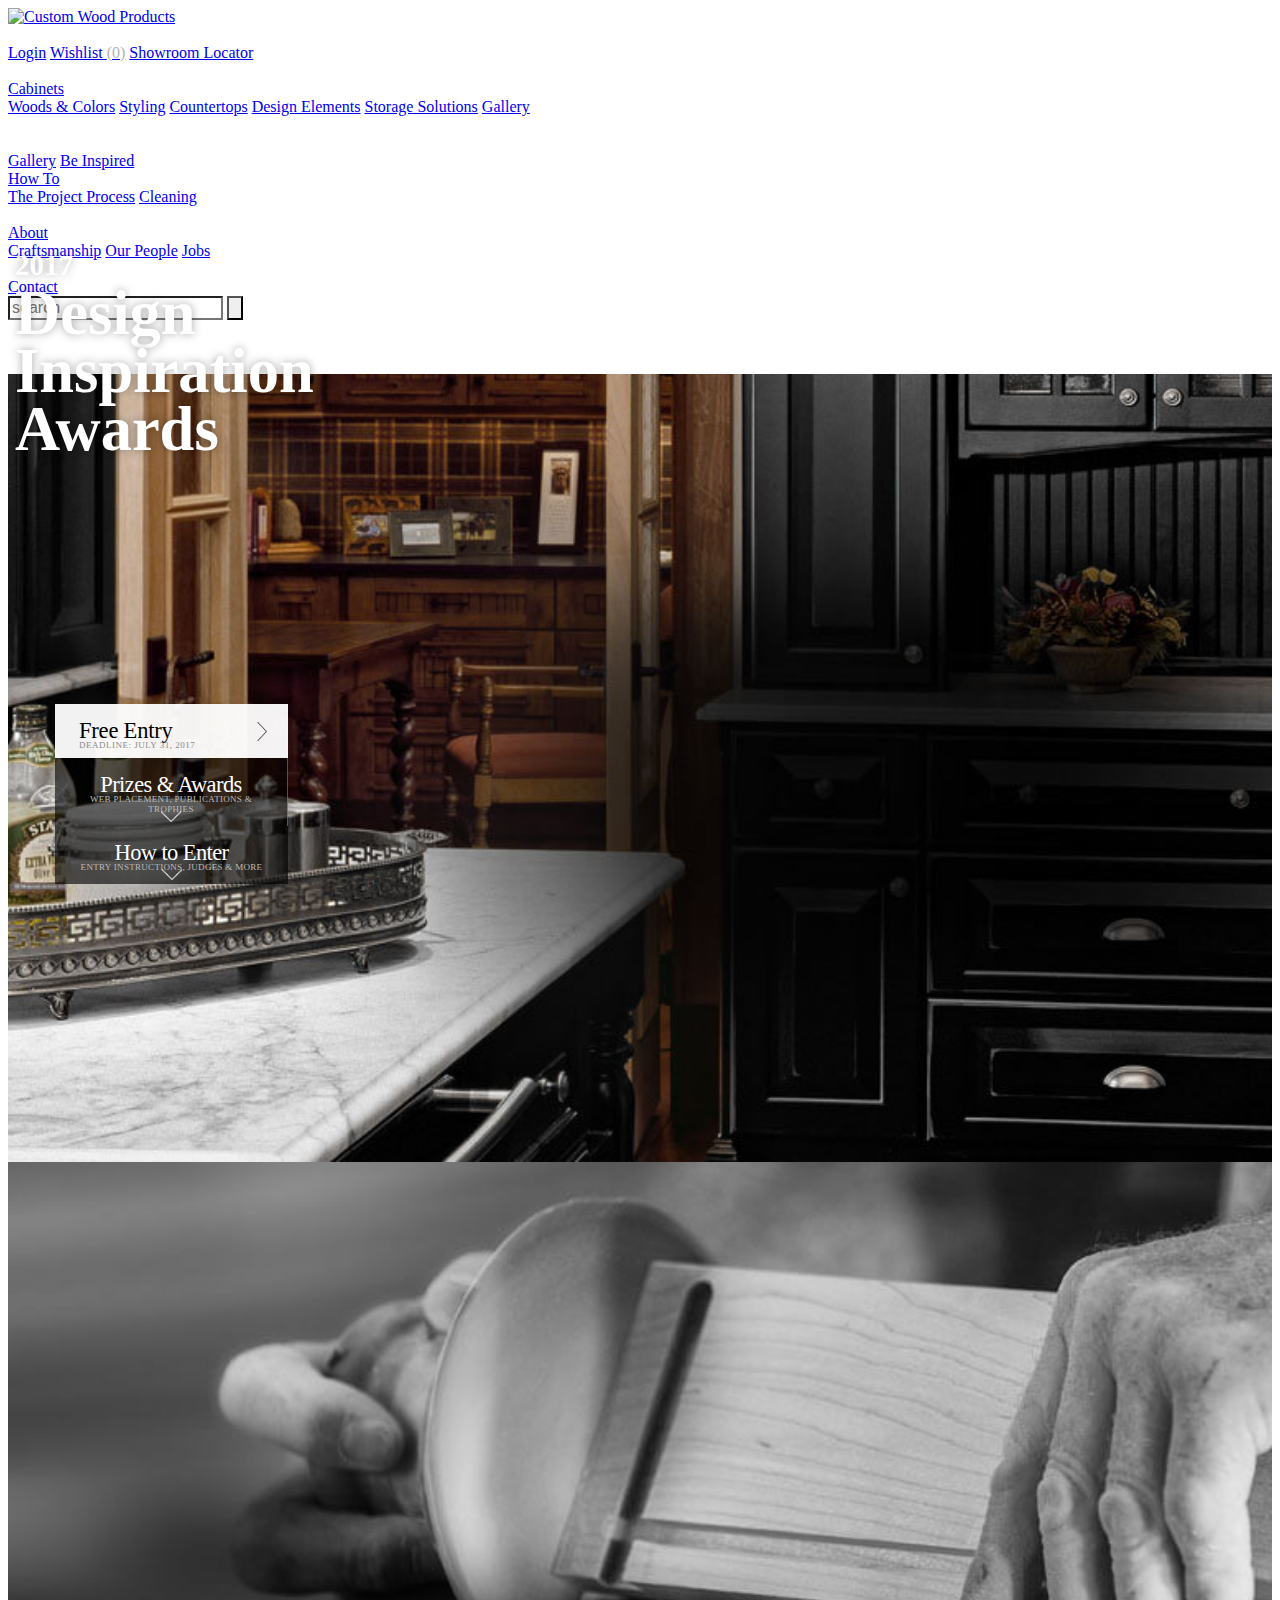
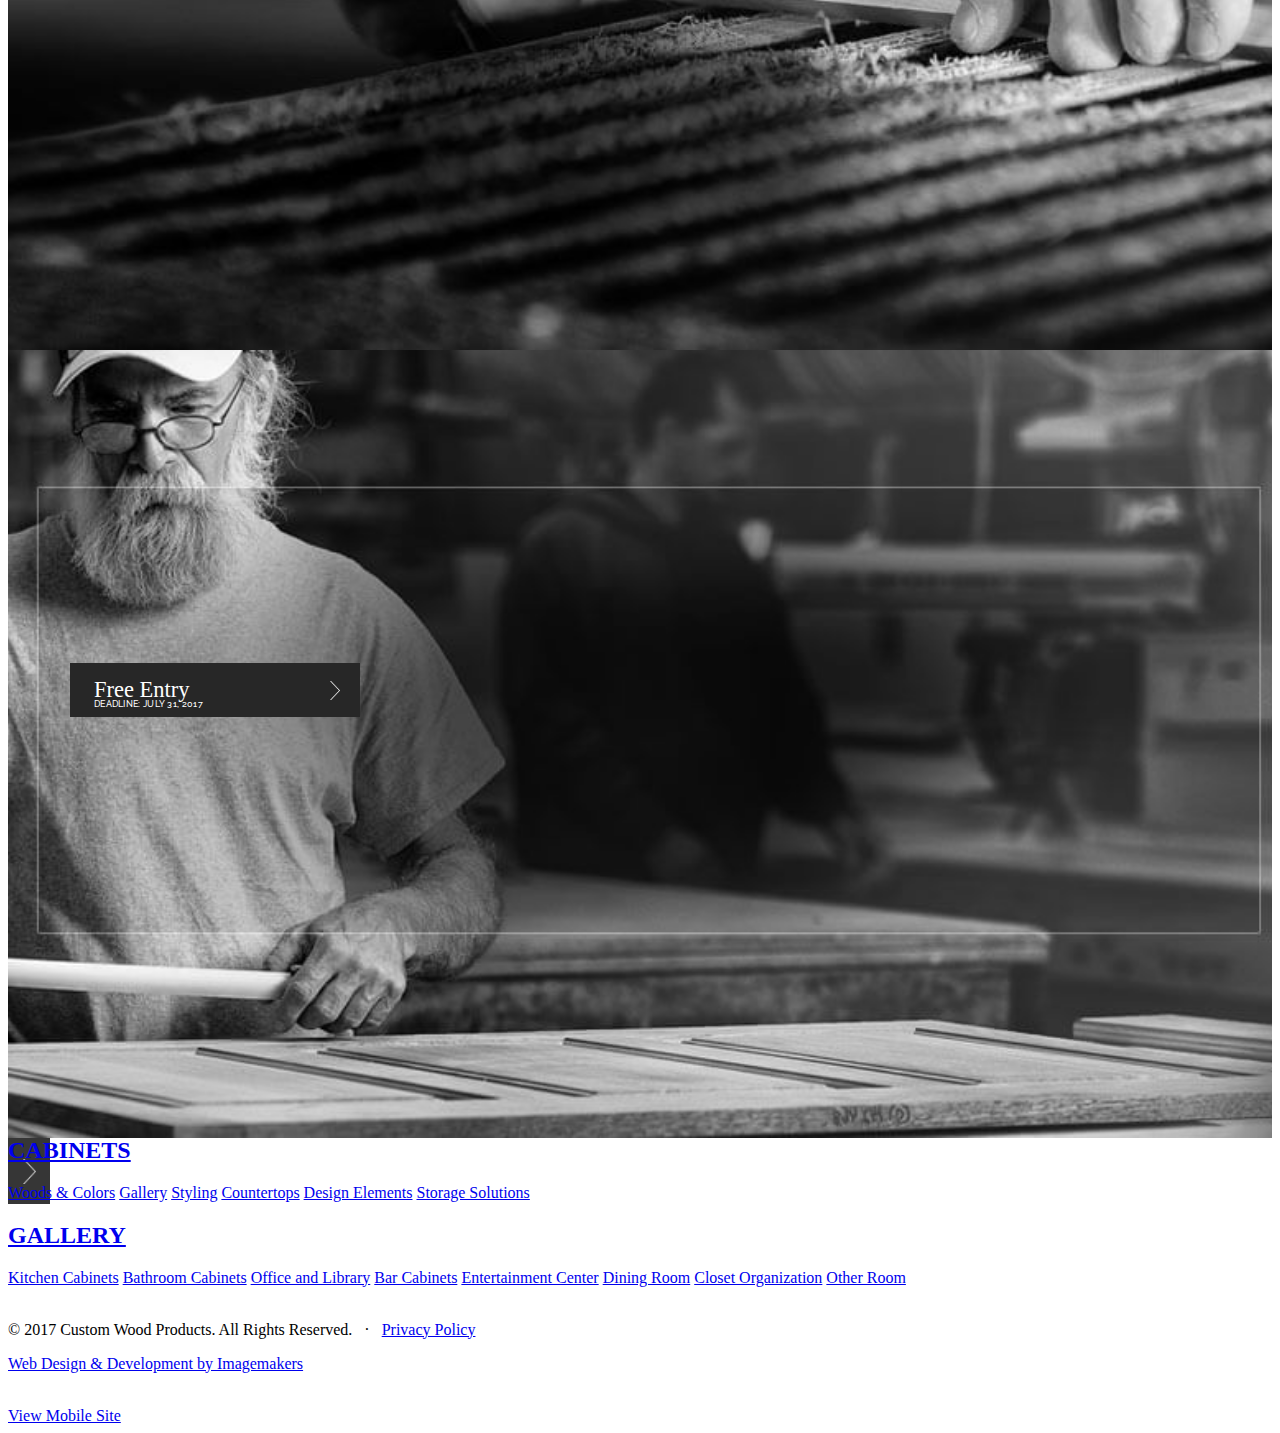
==== commit 0b35f3dc: "suddya" ====
--- a/index.html
+++ b/index.html
@@ -8,7 +8,7 @@
 
     <link href='https://fonts.googleapis.com/css?family=Raleway:400,600,700' rel='stylesheet' type='text/css'>
     <link href="http://photo-contest.cwponline.imcrs.com/cassette.axd/stylesheet/ClQey9TwTGbmdySHtKbOR58g00g=/includes/css/site.css" rel="stylesheet">
-    <!--<link href="http://photo-contest.cwponline.imcrs.com/cassette.axd/stylesheet/Q8nZytIyAZBum1UBHsQgecSQuHk=/includes/css/mobile.css" type="text/css" rel="stylesheet">-->
+    <link href="http://photo-contest.cwponline.imcrs.com/cassette.axd/stylesheet/Q8nZytIyAZBum1UBHsQgecSQuHk=/includes/css/mobile.css" type="text/css" rel="stylesheet">
 
     <!-- NEW STYLES -->
     <link rel="stylesheet" href="https://cdnjs.cloudflare.com/ajax/libs/Swiper/3.4.1/css/swiper.min.css">
@@ -28,7 +28,7 @@
 
 
     <!-- NEW HTML -->
-    <div class="fullWrap bodyWrapper "> <!-- mobileBodyWrapper -->
+    <div class="fullWrap bodyWrapper mobileBodyWrapper"> <!-- mobileBodyWrapper -->
         <div class="headerWrap">
             <div class="center">
                 <a class="siteLogo" href="/"><img src="http://photo-contest.cwponline.imcrs.com/images/logo.png" alt="Custom Wood Products"></a>
--- a/css/styles.css
+++ b/css/styles.css
@@ -141,10 +141,18 @@
                 padding-bottom: 57px;
             }
 
-            .banner-nav-list > li > a:hover {
+            .banner-nav-list > li > a:hover,
+            .banner-nav-list > li > a:focus {
                 margin-top: 0;
                 padding-bottom: 65px;
+            }
+            .banner-nav-list > li > a:not(.btn-free-entry):hover,
+            .banner-nav-list > li > a:not(.btn-free-entry):focus {
                 background-color: rgba(0, 0, 0, 0.8);
+            }
+            .banner-nav-list > li > a.btn-free-entry:hover,
+            .banner-nav-list > li > a.btn-free-entry:focus {
+                padding-bottom: 57px;
             }
             .banner-nav-list > li > a:before {
                 position: absolute;
@@ -163,17 +171,15 @@
                 -webkit-transition: all .25s ease-out;
                 transition: all .25s ease-out;
             }
-            .banner-nav-list > li > a:hover:before {
-                bottom: 39px;
-            }
                 .banner-nav-list > li > a span {
                     display: block;
                     margin-top: 10px;
                     font-size: 12px;
-                    font-family: 'Raleway','Arial Narrow',Verdana,Arial,sans-serif;
-                    font-weight: 500;
+                    font-family: 'BodoniBT-Book','Bodoni Bk BT','Bodoni MT',Didot,'Didot LT STD','Hoefler Text',Garamond,'Times New Roman',serif;
+                    font-weight: 400;
                     text-transform: uppercase;
-                    letter-spacing: 0.3px;
+                    letter-spacing: 0.9px;
+                    color: #bbbbbb;
                 }
             .banner-nav-list > li > a:after {
 
@@ -214,6 +220,7 @@
                 .banner-nav-list a.btn-free-entry span {
                     margin-top: 10px;
                     letter-spacing: 1px;
+                    color: #8a8a8a;
                 }
 .section-awards {
     padding-top: 94px;
@@ -363,7 +370,7 @@
     background-position: center;
     background-size: cover;
     background-color: #272727;
-    transition: all 0.3s;
+    transition: all 0.4s ease-in 0s;
     background: none;
 }
 .no-js .swiper-slide {
@@ -419,20 +426,7 @@
     right: 0;
     background-image: url(../img/control_arrow.png);
     background-color: transparent;
-    transition: background-color 0.3s ease-in 0s;
-}
-.swiper-button-next:after {
-    position: absolute;
-    content: '';
-    width: 0;
-    height: 100%;
-    top: 0;
-    right: -100%;
-    background-color: rgba(0, 0, 0, 0.6);
-    transition: right 0.5s ease-in 2s;
-}
-.custom-width .swiper-button-next:after {
-    right: 0;
+    transition: background-color 0.4s ease-in 0s;
 }
 .custom-width .swiper-button-next.swiper-button-white,
 .custom-width .swiper-container-rtl .swiper-button-prev.swiper-button-white {
@@ -995,13 +989,16 @@
     .mobileBodyWrapper .banner-nav-list > li > a {
         max-width: 100%;
         font-size: 22.5px;
-        padding: 14px 40px 12px 24px;
-        letter-spacing: -1.2px;
-    }
-    .banner-nav-list > li > a:before {
-        bottom: 3px;
-    }
-
+        margin-top: 0;
+        padding: 14px 14px 12px 14px;
+        letter-spacing: -0.6px;
+    }
+        .banner-nav-list > li > a:before {
+            bottom: 4px;
+            margin-right: -12px;
+            width: 24px;
+            height: 11px;
+        }
         .mobileBodyWrapper  .banner-nav-list > li > a span,
         .mobileBodyWrapper  .banner-nav-list > li > a span {
             font-size: 9px;
@@ -1012,7 +1009,7 @@
     .mobileBodyWrapper .banner-nav-list a.btn-free-entry {
         font-size: 22.5px;
         padding: 14px 40px 8px 24px;
-        letter-spacing: -1.2px;
+        letter-spacing: -0.2px;
         max-width: 100%;
         color: #000;
         background-color: rgba(255, 255, 255, 0.95);
@@ -1036,16 +1033,22 @@
     .mobileBodyWrapper .banner-nav-list > li {
         float: none;
         width: 100%;
+        max-width: 233px;
     }
     .mobileBodyWrapper .banner-nav-list a.btn-free-entry:hover,
     .mobileBodyWrapper .banner-nav-list .btn-free-entry:hover {
+        padding-bottom: 8px;
         background-color: rgba(255, 255, 255, 1);
     }
         .mobileBodyWrapper .banner-nav-list .btn-free-entry span,
         .mobileBodyWrapper .banner-nav-list a.btn-free-entry span {
             font-size: 9px;
             margin-top: -4px;
-            letter-spacing: 0.3px;
+            letter-spacing: 0.5px;
+        }
+        .mobileBodyWrapper .banner-nav-list > li > a.btn-free-entry:hover:after,
+        .mobileBodyWrapper .banner-nav-list > li > .btn-free-entry:hover:after  {
+            margin-top: -10px;
         }
     .mobileBodyWrapper .swiper-button-prev,
     .mobileBodyWrapper .swiper-container-rtl .swiper-button-next {
@@ -1056,7 +1059,7 @@
         z-index: 99999;
         width: 42px;
         height: 66px;
-        top: 45px;
+        top: 42px;
         right: 5px;
         background-position: center;
         background-repeat: no-repeat;
@@ -1066,7 +1069,10 @@
     .mobileBodyWrapper .swiper-button-prev:hover {
         background-color: rgba(0, 0, 0, .95);
     }
-
+.mobileBodyWrapper .swiper-button-next.swiper-button-white,
+.mobileBodyWrapper .swiper-container-rtl .swiper-button-prev.swiper-button-white {
+    background-size: 13px 25px;
+}
 .mobileBodyWrapper .section-awards {
     padding-top: 60px;
     padding-bottom: 20px;
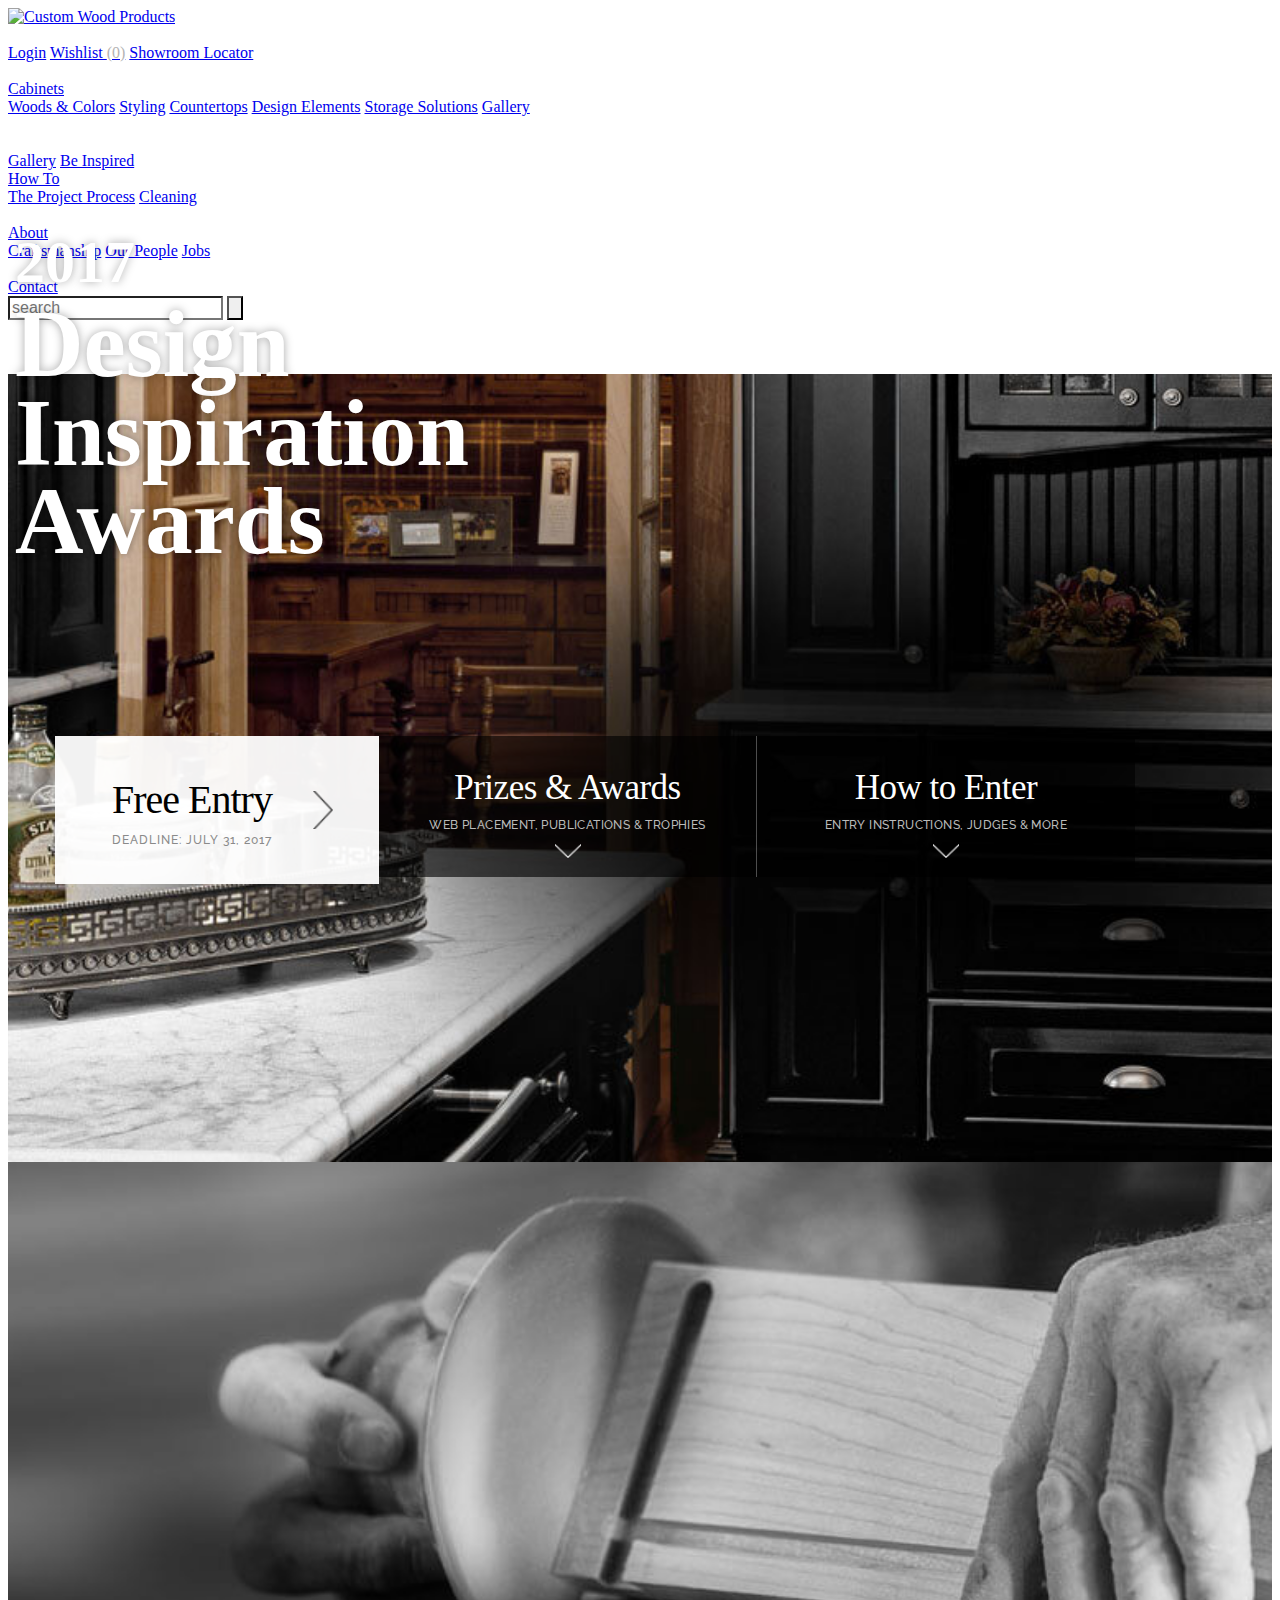
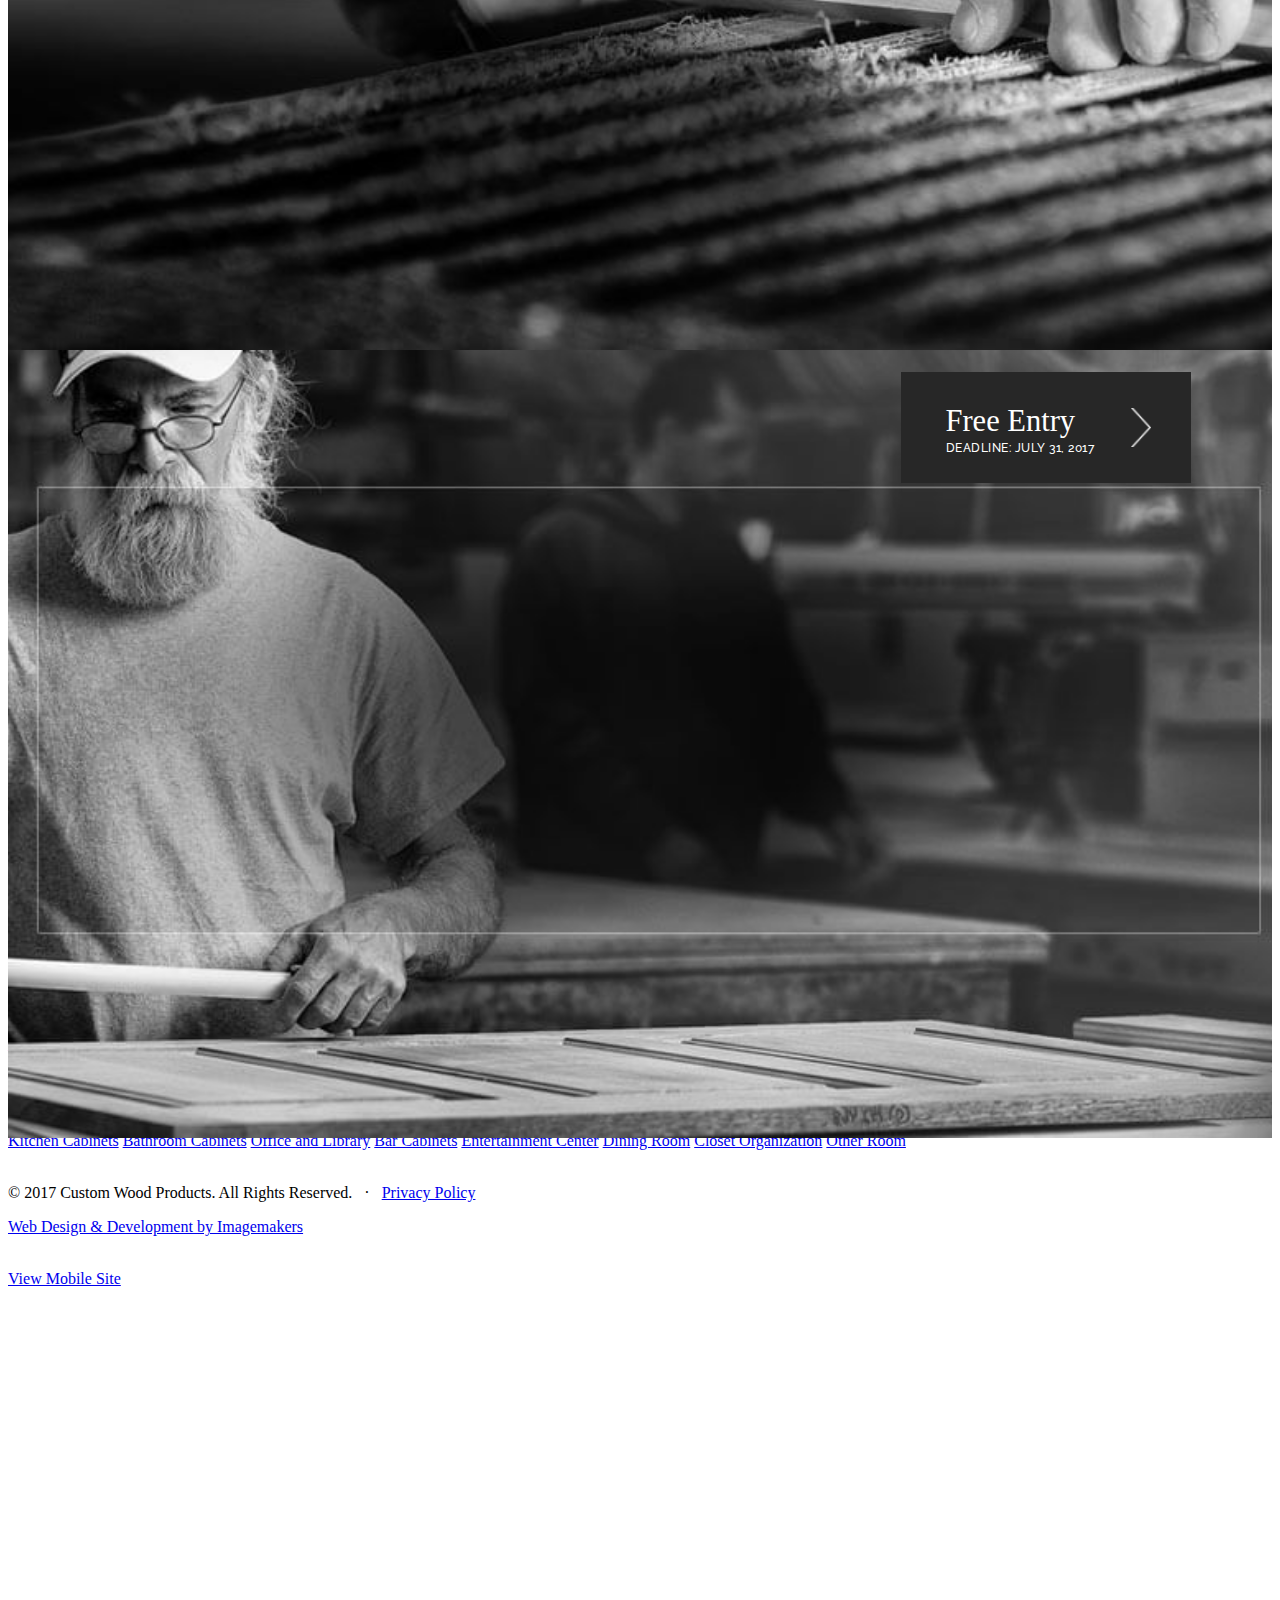
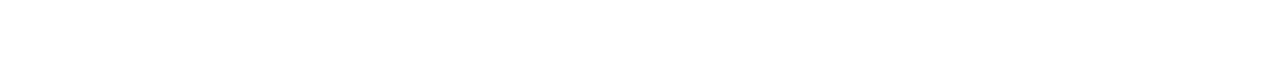
==== commit b5152c0f: "suddya" ====
--- a/index.html
+++ b/index.html
@@ -8,7 +8,7 @@
 
     <link href='https://fonts.googleapis.com/css?family=Raleway:400,600,700' rel='stylesheet' type='text/css'>
     <link href="http://photo-contest.cwponline.imcrs.com/cassette.axd/stylesheet/ClQey9TwTGbmdySHtKbOR58g00g=/includes/css/site.css" rel="stylesheet">
-    <link href="http://photo-contest.cwponline.imcrs.com/cassette.axd/stylesheet/Q8nZytIyAZBum1UBHsQgecSQuHk=/includes/css/mobile.css" type="text/css" rel="stylesheet">
+    <!--<link href="http://photo-contest.cwponline.imcrs.com/cassette.axd/stylesheet/Q8nZytIyAZBum1UBHsQgecSQuHk=/includes/css/mobile.css" type="text/css" rel="stylesheet">-->
 
     <!-- NEW STYLES -->
     <link rel="stylesheet" href="https://cdnjs.cloudflare.com/ajax/libs/Swiper/3.4.1/css/swiper.min.css">
@@ -28,7 +28,7 @@
 
 
     <!-- NEW HTML -->
-    <div class="fullWrap bodyWrapper mobileBodyWrapper"> <!-- mobileBodyWrapper -->
+    <div class="fullWrap bodyWrapper "> <!-- mobileBodyWrapper -->
         <div class="headerWrap">
             <div class="center">
                 <a class="siteLogo" href="/"><img src="http://photo-contest.cwponline.imcrs.com/images/logo.png" alt="Custom Wood Products"></a>
--- a/css/styles.css
+++ b/css/styles.css
@@ -50,7 +50,6 @@
 .btn-free-entry:hover {
     background-color: #000000;
 }
-
 /*-------------------------------------CONTENT--------------------------------------*/
 .sw-content {
     position: absolute;
@@ -175,10 +174,10 @@
                     display: block;
                     margin-top: 10px;
                     font-size: 12px;
-                    font-family: 'BodoniBT-Book','Bodoni Bk BT','Bodoni MT',Didot,'Didot LT STD','Hoefler Text',Garamond,'Times New Roman',serif;
-                    font-weight: 400;
+                    font-family: 'Raleway','Arial Narrow',Verdana,Arial,sans-serif;
+                    font-weight: 500;
                     text-transform: uppercase;
-                    letter-spacing: 0.9px;
+                    letter-spacing: 0.4px;
                     color: #bbbbbb;
                 }
             .banner-nav-list > li > a:after {
@@ -990,16 +989,16 @@
         max-width: 100%;
         font-size: 22.5px;
         margin-top: 0;
-        padding: 14px 14px 12px 14px;
+        padding: 14px 10px 12px 10px;
         letter-spacing: -0.6px;
-    }
-        .banner-nav-list > li > a:before {
+        border: none;
+    }
+    .mobileBodyWrapper .banner-nav-list > li > a:before {
             bottom: 4px;
             margin-right: -12px;
             width: 24px;
             height: 11px;
         }
-        .mobileBodyWrapper  .banner-nav-list > li > a span,
         .mobileBodyWrapper  .banner-nav-list > li > a span {
             font-size: 9px;
             margin-top: -4px;
@@ -1044,7 +1043,7 @@
         .mobileBodyWrapper .banner-nav-list a.btn-free-entry span {
             font-size: 9px;
             margin-top: -4px;
-            letter-spacing: 0.5px;
+            letter-spacing: 0.4px;
         }
         .mobileBodyWrapper .banner-nav-list > li > a.btn-free-entry:hover:after,
         .mobileBodyWrapper .banner-nav-list > li > .btn-free-entry:hover:after  {
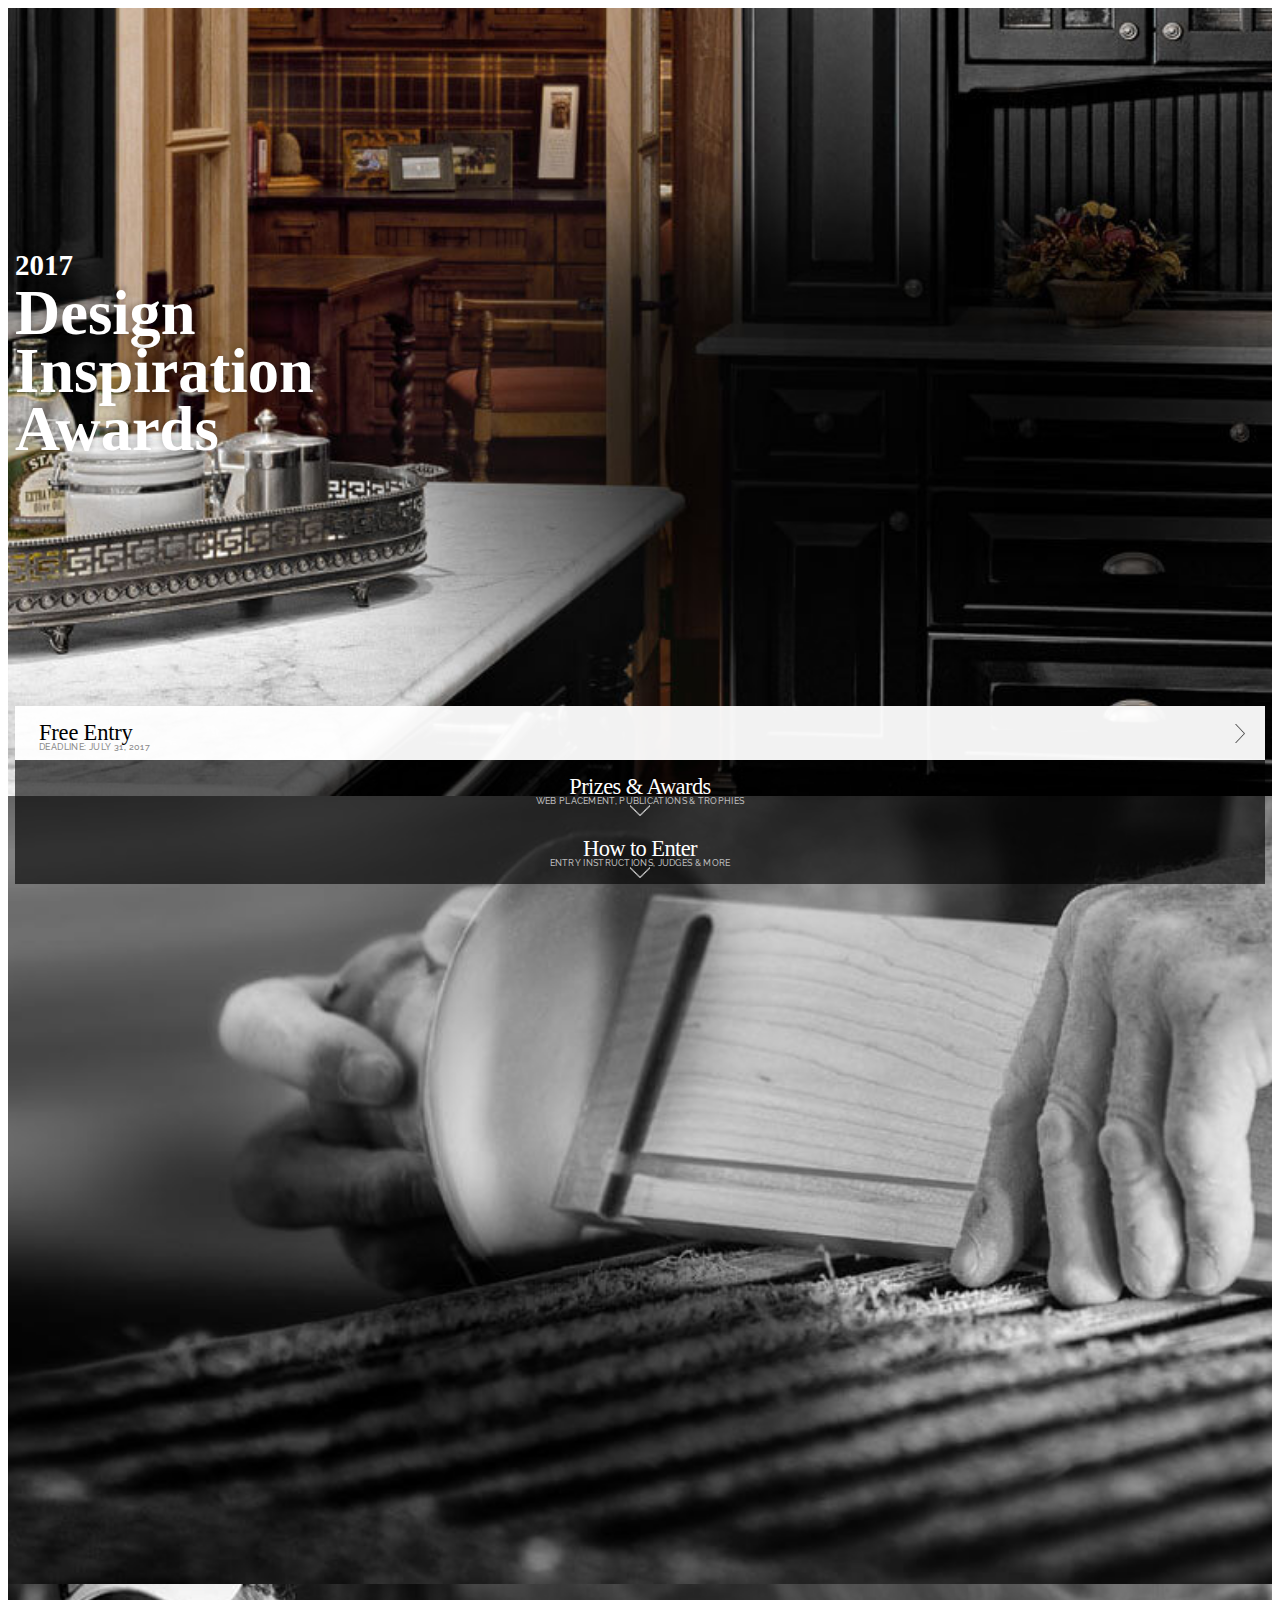
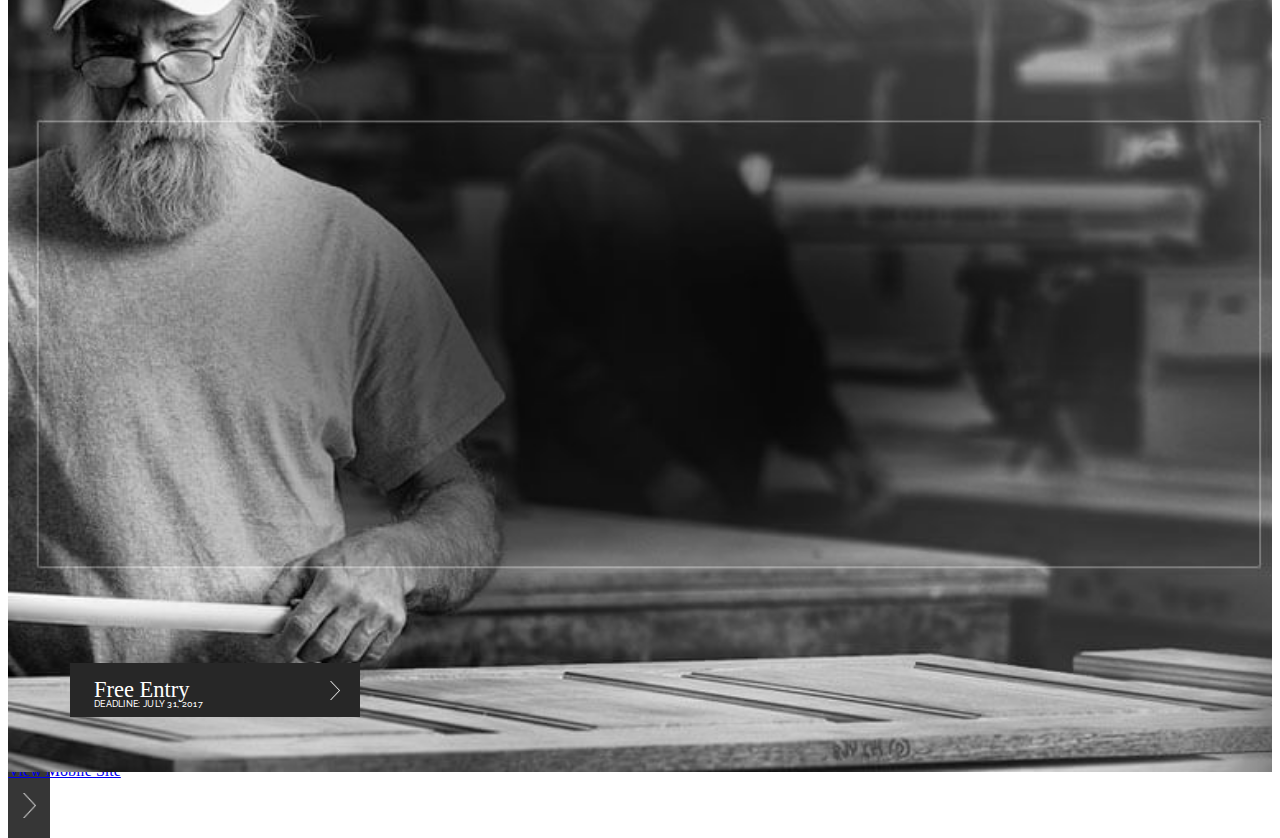
==== commit 09bb3e53: "mib" ====
--- a/index.html
+++ b/index.html
@@ -8,7 +8,7 @@
 
     <link href='https://fonts.googleapis.com/css?family=Raleway:400,600,700' rel='stylesheet' type='text/css'>
     <link href="http://photo-contest.cwponline.imcrs.com/cassette.axd/stylesheet/ClQey9TwTGbmdySHtKbOR58g00g=/includes/css/site.css" rel="stylesheet">
-    <!--<link href="http://photo-contest.cwponline.imcrs.com/cassette.axd/stylesheet/Q8nZytIyAZBum1UBHsQgecSQuHk=/includes/css/mobile.css" type="text/css" rel="stylesheet">-->
+    <link href="http://photo-contest.cwponline.imcrs.com/cassette.axd/stylesheet/Q8nZytIyAZBum1UBHsQgecSQuHk=/includes/css/mobile.css" type="text/css" rel="stylesheet">
 
     <!-- NEW STYLES -->
     <link rel="stylesheet" href="https://cdnjs.cloudflare.com/ajax/libs/Swiper/3.4.1/css/swiper.min.css">
@@ -28,66 +28,66 @@
 
 
     <!-- NEW HTML -->
-    <div class="fullWrap bodyWrapper "> <!-- mobileBodyWrapper -->
-        <div class="headerWrap">
-            <div class="center">
-                <a class="siteLogo" href="/"><img src="http://photo-contest.cwponline.imcrs.com/images/logo.png" alt="Custom Wood Products"></a>
-                <div class="topNav">
-                    <div class="topNavExtend gradient">&nbsp;</div>
-                    <div class="topNavCenter">
-                        <a id="loginTopNav" class="topNavLink" href="#login">Login</a>
-                        <a id="logoutTopNav" class="topNavLink" href="#logout" style="display:none;">Logout</a>
-                        <a id="wishListTopLink" class="topNavLink" href="WishList">Wishlist <span class="wishListTotalItems" style="color: rgb(179, 179, 179);">(0)</span></a>
-                        <a class="topNavLink" href="Showrooms">Showroom Locator</a>
-                        <div class="clear">&nbsp;</div>
-                    </div>
-                </div>
-                <div class="mainNav">
-                    <div class="mainNavLinkWrap">
-                        <a class="mainNavLink" href="cabinets">Cabinets</a>
-                        <div class="mainNavDropdown">
-                            <a href="cabinets/woods-colors">Woods &amp; Colors</a>
-                            <a href="cabinets/styling">Styling</a>
-                            <a href="cabinets/countertops/3/countertops">Countertops</a>
-                            <a href="cabinets/design-elements/4/design-elements">Design Elements</a>
-                            <a href="cabinets/storage-solutions">Storage Solutions</a>
-                            <a href="gallery">Gallery</a>
-                            <div class="dropdownDovetail">&nbsp;</div>
-                        </div>
-                        <div class="clear">&nbsp;</div>
-                    </div>
-                    <a class="mainNavLink" href="gallery">Gallery</a>
-                    <a class="mainNavLink" href="be-inspired">Be Inspired</a>
-                    <div class="mainNavLinkWrap">
-                        <a class="mainNavLink" href="how-to">How To</a>
-                        <div class="mainNavDropdown">
-                            <a href="how-to/the-project-process">The Project Process</a>
-                            <a href="how-to/cleaning">Cleaning</a>
-                            <div class="dropdownDovetail">&nbsp;</div>
-                        </div>
-                    </div>
-                    <div class="mainNavLinkWrap">
-                        <a class="mainNavLink" href="about/craftsmanship">About</a>
-                        <div class="mainNavDropdown">
-                            <a href="about/craftsmanship">Craftsmanship</a>
-                            <a href="about/our-people">Our People</a>
-                            <a href="jobs">Jobs</a>
-                            <div class="dropdownDovetail">&nbsp;</div>
-                        </div>
-                    </div>
-                    <a class="mainNavLink" href="contact">Contact</a>
-                    <div class="mainNavSearch">
-                        <div class="mainNavSearchBar">
-                            <input class="searchInput" type="text" placeholder="search">
-                            <input class="searchSubmit" type="submit" value="">
-                            <div class="clear">&nbsp;</div>
-                        </div>
-                    </div>
-                    <div class="clear">&nbsp;</div>
-                </div>
-                <div class="clear">&nbsp;</div>
-            </div>
-        </div>
+    <div class="fullWrap bodyWrapper mobileBodyWrapper"> <!-- mobileBodyWrapper -->
+        <!--<div class="headerWrap">-->
+            <!--<div class="center">-->
+                <!--<a class="siteLogo" href="/"><img src="http://photo-contest.cwponline.imcrs.com/images/logo.png" alt="Custom Wood Products"></a>-->
+                <!--<div class="topNav">-->
+                    <!--<div class="topNavExtend gradient">&nbsp;</div>-->
+                    <!--<div class="topNavCenter">-->
+                        <!--<a id="loginTopNav" class="topNavLink" href="#login">Login</a>-->
+                        <!--<a id="logoutTopNav" class="topNavLink" href="#logout" style="display:none;">Logout</a>-->
+                        <!--<a id="wishListTopLink" class="topNavLink" href="WishList">Wishlist <span class="wishListTotalItems" style="color: rgb(179, 179, 179);">(0)</span></a>-->
+                        <!--<a class="topNavLink" href="Showrooms">Showroom Locator</a>-->
+                        <!--<div class="clear">&nbsp;</div>-->
+                    <!--</div>-->
+                <!--</div>-->
+                <!--<div class="mainNav">-->
+                    <!--<div class="mainNavLinkWrap">-->
+                        <!--<a class="mainNavLink" href="cabinets">Cabinets</a>-->
+                        <!--<div class="mainNavDropdown">-->
+                            <!--<a href="cabinets/woods-colors">Woods &amp; Colors</a>-->
+                            <!--<a href="cabinets/styling">Styling</a>-->
+                            <!--<a href="cabinets/countertops/3/countertops">Countertops</a>-->
+                            <!--<a href="cabinets/design-elements/4/design-elements">Design Elements</a>-->
+                            <!--<a href="cabinets/storage-solutions">Storage Solutions</a>-->
+                            <!--<a href="gallery">Gallery</a>-->
+                            <!--<div class="dropdownDovetail">&nbsp;</div>-->
+                        <!--</div>-->
+                        <!--<div class="clear">&nbsp;</div>-->
+                    <!--</div>-->
+                    <!--<a class="mainNavLink" href="gallery">Gallery</a>-->
+                    <!--<a class="mainNavLink" href="be-inspired">Be Inspired</a>-->
+                    <!--<div class="mainNavLinkWrap">-->
+                        <!--<a class="mainNavLink" href="how-to">How To</a>-->
+                        <!--<div class="mainNavDropdown">-->
+                            <!--<a href="how-to/the-project-process">The Project Process</a>-->
+                            <!--<a href="how-to/cleaning">Cleaning</a>-->
+                            <!--<div class="dropdownDovetail">&nbsp;</div>-->
+                        <!--</div>-->
+                    <!--</div>-->
+                    <!--<div class="mainNavLinkWrap">-->
+                        <!--<a class="mainNavLink" href="about/craftsmanship">About</a>-->
+                        <!--<div class="mainNavDropdown">-->
+                            <!--<a href="about/craftsmanship">Craftsmanship</a>-->
+                            <!--<a href="about/our-people">Our People</a>-->
+                            <!--<a href="jobs">Jobs</a>-->
+                            <!--<div class="dropdownDovetail">&nbsp;</div>-->
+                        <!--</div>-->
+                    <!--</div>-->
+                    <!--<a class="mainNavLink" href="contact">Contact</a>-->
+                    <!--<div class="mainNavSearch">-->
+                        <!--<div class="mainNavSearchBar">-->
+                            <!--<input class="searchInput" type="text" placeholder="search">-->
+                            <!--<input class="searchSubmit" type="submit" value="">-->
+                            <!--<div class="clear">&nbsp;</div>-->
+                        <!--</div>-->
+                    <!--</div>-->
+                    <!--<div class="clear">&nbsp;</div>-->
+                <!--</div>-->
+                <!--<div class="clear">&nbsp;</div>-->
+            <!--</div>-->
+        <!--</div>-->
 
         <div class="main-slider">
             <!-- Swiper -->
@@ -219,54 +219,54 @@
          </div>
         </div>
 
-        <div class="footerWrap">
-            <div class="center">
-                <div class="footerBadges">
-                    <table style="width: 181px;" cellpadding="0" cellspacing="0"><tbody><tr><td><a href="http://www.houzz.com/pro/customwoodproducts/custom-wood-products-handcrafted-cabinets" target="_blank"><img src="http://st.houzz.com/static/badge181_25.png" alt="Remodeling and Home Design" width="181" height="25" border="0"></a></td></tr></tbody></table>
-                    <table style="width: 96px;" cellpadding="0" cellspacing="0"><tbody><tr><td><a href="http://www.houzz.com/pro/customwoodproducts/custom-wood-products-handcrafted-cabinets"><img src="http://st.hzcdn.com/static/badge_19_9.png" alt="Remodeling and Home Design" width="96" height="96" border="0"></a></td></tr></tbody></table>
-                    <table style="width: 96px;" cellpadding="0" cellspacing="0"><tbody><tr><td><a href="http://www.houzz.com/pro/customwoodproducts/custom-wood-products-handcrafted-cabinets"><img src="http://st.hzcdn.com/static/badge_20_9.png" alt="Remodeling and Home Design" width="96" height="96" border="0"></a></td></tr></tbody></table>
-                </div>
-                <div class="footerColumnWrap">
-                    <div class="footerColumn footerColumnLocation">
-                        <h2>NEARBY SHOWROOM</h2>
-                        <input id="firstTimeZipCode" class="defaultInput" type="text" placeholder="enter zipcode">
-                        <input id="firstTimeFindShowroom" class="defaultCTA" type="submit" value="Find Showrooms">
-                        <div class="medSpace">&nbsp;</div>
-                        <p><b>Corporate Headquarters</b></p>
-                        <p class="dealerDetailPhone"><b>785-437-6533</b></p>
-                        <p class="dealerDetailEmail"><a href="mailto:info@cwponline.com">info@cwponline.com</a></p>
-                    </div>
-                    <div class="footerColumn">
-                        <h2><a href="cabinets">CABINETS</a></h2>
-                        <a class="footerPageLink" href="cabinets/woods-colors">Woods &amp; Colors</a>
-                        <a class="footerPageLink" href="gallery">Gallery</a>
-                        <a class="footerPageLink" href="cabinets/styling">Styling</a>
-                        <a class="footerPageLink" href="cabinets/countertops/3/countertops">Countertops</a>
-                        <a class="footerPageLink" href="cabinets/design-elements/4/design-elements">Design Elements</a>
-                        <a class="footerPageLink" href="cabinets/storage-solutions">Storage Solutions</a>
-                    </div>
-                    <div class="footerColumn">
-                        <h2><a href="gallery">GALLERY</a></h2>
-                        <div class="footerColumnAuto">
-                            <a class="footerPageLink" href="gallery/16?viewGallery=True">Kitchen Cabinets</a>
-                            <a class="footerPageLink" href="gallery/94?viewGallery=True">Bathroom Cabinets</a>
-                            <a class="footerPageLink" href="gallery/95?viewGallery=True">Office and Library</a>
-                            <a class="footerPageLink" href="gallery/96?viewGallery=True">Bar Cabinets</a>
-                            <a class="footerPageLink" href="gallery/97?viewGallery=True">Entertainment Center</a>
-                            <a class="footerPageLink" href="gallery/98?viewGallery=True">Dining Room</a>
-                            <a class="footerPageLink" href="gallery/99?viewGallery=True">Closet Organization</a>
-                            <a class="footerPageLink" href="gallery/100?viewGallery=True">Other Room</a>
-                        </div>
-                    </div>
-                    <div class="clear">&nbsp;</div>
-                </div>
-                <div class="copyBar">
-                    <p class="copyLeft">© 2017 Custom Wood Products. All Rights Reserved.&nbsp;&nbsp;&nbsp;·&nbsp;&nbsp;&nbsp;<a href="privacy">Privacy Policy</a></p>
-                    <p class="copyRight"><a href="http://imagemakers-inc.com" target="_blank">Web Design &amp; Development by Imagemakers</a></p>
-                    <div class="clear">&nbsp;</div>
-                </div>
-            </div>
-        </div>
+        <!--<div class="footerWrap">-->
+            <!--<div class="center">-->
+                <!--<div class="footerBadges">-->
+                    <!--<table style="width: 181px;" cellpadding="0" cellspacing="0"><tbody><tr><td><a href="http://www.houzz.com/pro/customwoodproducts/custom-wood-products-handcrafted-cabinets" target="_blank"><img src="http://st.houzz.com/static/badge181_25.png" alt="Remodeling and Home Design" width="181" height="25" border="0"></a></td></tr></tbody></table>-->
+                    <!--<table style="width: 96px;" cellpadding="0" cellspacing="0"><tbody><tr><td><a href="http://www.houzz.com/pro/customwoodproducts/custom-wood-products-handcrafted-cabinets"><img src="http://st.hzcdn.com/static/badge_19_9.png" alt="Remodeling and Home Design" width="96" height="96" border="0"></a></td></tr></tbody></table>-->
+                    <!--<table style="width: 96px;" cellpadding="0" cellspacing="0"><tbody><tr><td><a href="http://www.houzz.com/pro/customwoodproducts/custom-wood-products-handcrafted-cabinets"><img src="http://st.hzcdn.com/static/badge_20_9.png" alt="Remodeling and Home Design" width="96" height="96" border="0"></a></td></tr></tbody></table>-->
+                <!--</div>-->
+                <!--<div class="footerColumnWrap">-->
+                    <!--<div class="footerColumn footerColumnLocation">-->
+                        <!--<h2>NEARBY SHOWROOM</h2>-->
+                        <!--<input id="firstTimeZipCode" class="defaultInput" type="text" placeholder="enter zipcode">-->
+                        <!--<input id="firstTimeFindShowroom" class="defaultCTA" type="submit" value="Find Showrooms">-->
+                        <!--<div class="medSpace">&nbsp;</div>-->
+                        <!--<p><b>Corporate Headquarters</b></p>-->
+                        <!--<p class="dealerDetailPhone"><b>785-437-6533</b></p>-->
+                        <!--<p class="dealerDetailEmail"><a href="mailto:info@cwponline.com">info@cwponline.com</a></p>-->
+                    <!--</div>-->
+                    <!--<div class="footerColumn">-->
+                        <!--<h2><a href="cabinets">CABINETS</a></h2>-->
+                        <!--<a class="footerPageLink" href="cabinets/woods-colors">Woods &amp; Colors</a>-->
+                        <!--<a class="footerPageLink" href="gallery">Gallery</a>-->
+                        <!--<a class="footerPageLink" href="cabinets/styling">Styling</a>-->
+                        <!--<a class="footerPageLink" href="cabinets/countertops/3/countertops">Countertops</a>-->
+                        <!--<a class="footerPageLink" href="cabinets/design-elements/4/design-elements">Design Elements</a>-->
+                        <!--<a class="footerPageLink" href="cabinets/storage-solutions">Storage Solutions</a>-->
+                    <!--</div>-->
+                    <!--<div class="footerColumn">-->
+                        <!--<h2><a href="gallery">GALLERY</a></h2>-->
+                        <!--<div class="footerColumnAuto">-->
+                            <!--<a class="footerPageLink" href="gallery/16?viewGallery=True">Kitchen Cabinets</a>-->
+                            <!--<a class="footerPageLink" href="gallery/94?viewGallery=True">Bathroom Cabinets</a>-->
+                            <!--<a class="footerPageLink" href="gallery/95?viewGallery=True">Office and Library</a>-->
+                            <!--<a class="footerPageLink" href="gallery/96?viewGallery=True">Bar Cabinets</a>-->
+                            <!--<a class="footerPageLink" href="gallery/97?viewGallery=True">Entertainment Center</a>-->
+                            <!--<a class="footerPageLink" href="gallery/98?viewGallery=True">Dining Room</a>-->
+                            <!--<a class="footerPageLink" href="gallery/99?viewGallery=True">Closet Organization</a>-->
+                            <!--<a class="footerPageLink" href="gallery/100?viewGallery=True">Other Room</a>-->
+                        <!--</div>-->
+                    <!--</div>-->
+                    <!--<div class="clear">&nbsp;</div>-->
+                <!--</div>-->
+                <!--<div class="copyBar">-->
+                    <!--<p class="copyLeft">© 2017 Custom Wood Products. All Rights Reserved.&nbsp;&nbsp;&nbsp;·&nbsp;&nbsp;&nbsp;<a href="privacy">Privacy Policy</a></p>-->
+                    <!--<p class="copyRight"><a href="http://imagemakers-inc.com" target="_blank">Web Design &amp; Development by Imagemakers</a></p>-->
+                    <!--<div class="clear">&nbsp;</div>-->
+                <!--</div>-->
+            <!--</div>-->
+        <!--</div>-->
     </div>
 
     <!-- NEW POPUP -->
--- a/css/styles.css
+++ b/css/styles.css
@@ -169,6 +169,10 @@
                 background-size: contain;
                 -webkit-transition: all .25s ease-out;
                 transition: all .25s ease-out;
+            }
+            .bodyWrapper:not(.mobileBodyWrapper) .banner-nav-list > li > a:not(.btn-free-entry):hover:before,
+            .bodyWrapper:not(.mobileBodyWrapper) .banner-nav-list > li > a:not(.btn-free-entry):focus:before {
+                bottom: 39px;
             }
                 .banner-nav-list > li > a span {
                     display: block;
@@ -989,12 +993,12 @@
         max-width: 100%;
         font-size: 22.5px;
         margin-top: 0;
-        padding: 14px 10px 12px 10px;
+        padding: 14px 10px 16px 10px;
         letter-spacing: -0.6px;
         border: none;
     }
     .mobileBodyWrapper .banner-nav-list > li > a:before {
-            bottom: 4px;
+            bottom: 6px;
             margin-right: -12px;
             width: 24px;
             height: 11px;
@@ -1027,12 +1031,13 @@
         bottom: 0;
     }
     .mobileBodyWrapper .banner-nav-list {
-        width: calc(100% - 30px);
+        padding: 0 15px;
+        left: 0;
+        max-width: none;
     }
     .mobileBodyWrapper .banner-nav-list > li {
         float: none;
         width: 100%;
-        max-width: 233px;
     }
     .mobileBodyWrapper .banner-nav-list a.btn-free-entry:hover,
     .mobileBodyWrapper .banner-nav-list .btn-free-entry:hover {
@@ -1210,4 +1215,4 @@
         }
         .mobileBodyWrapper .or {
             display: none;
-        }+        }
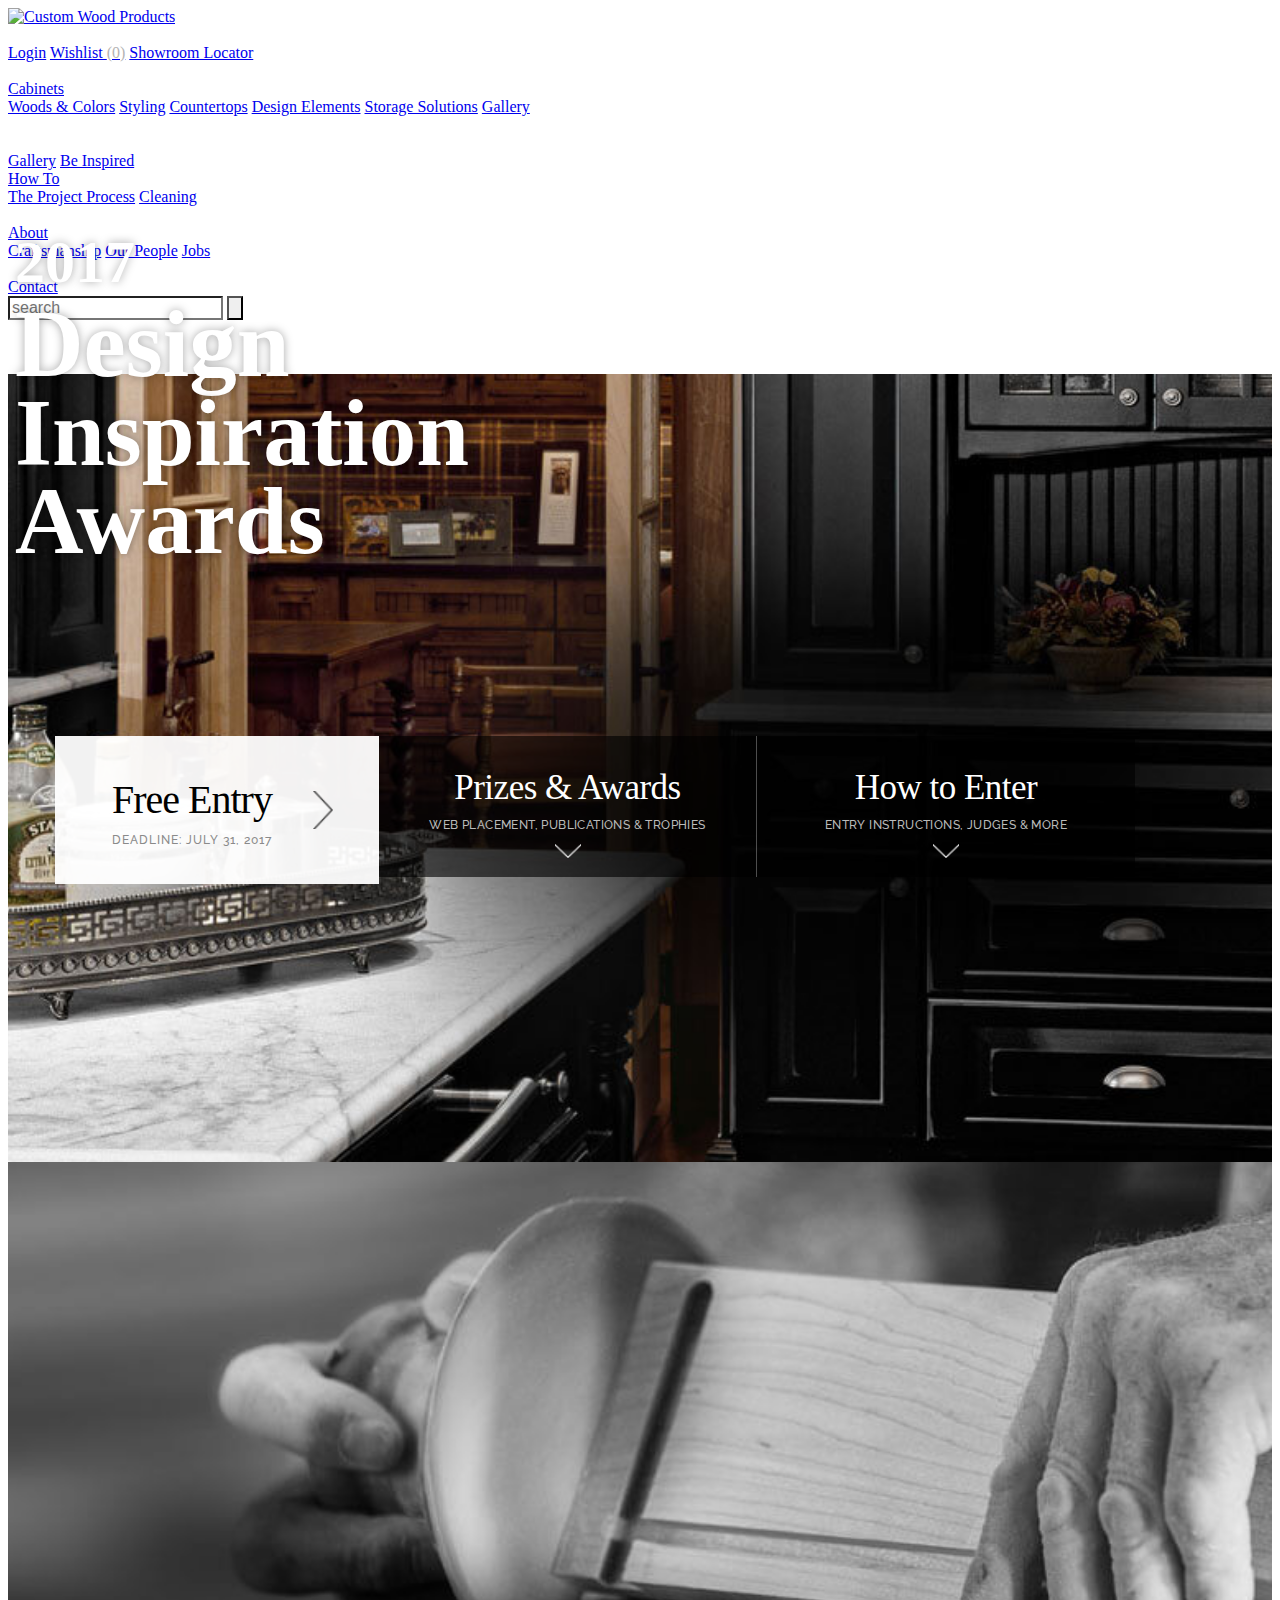
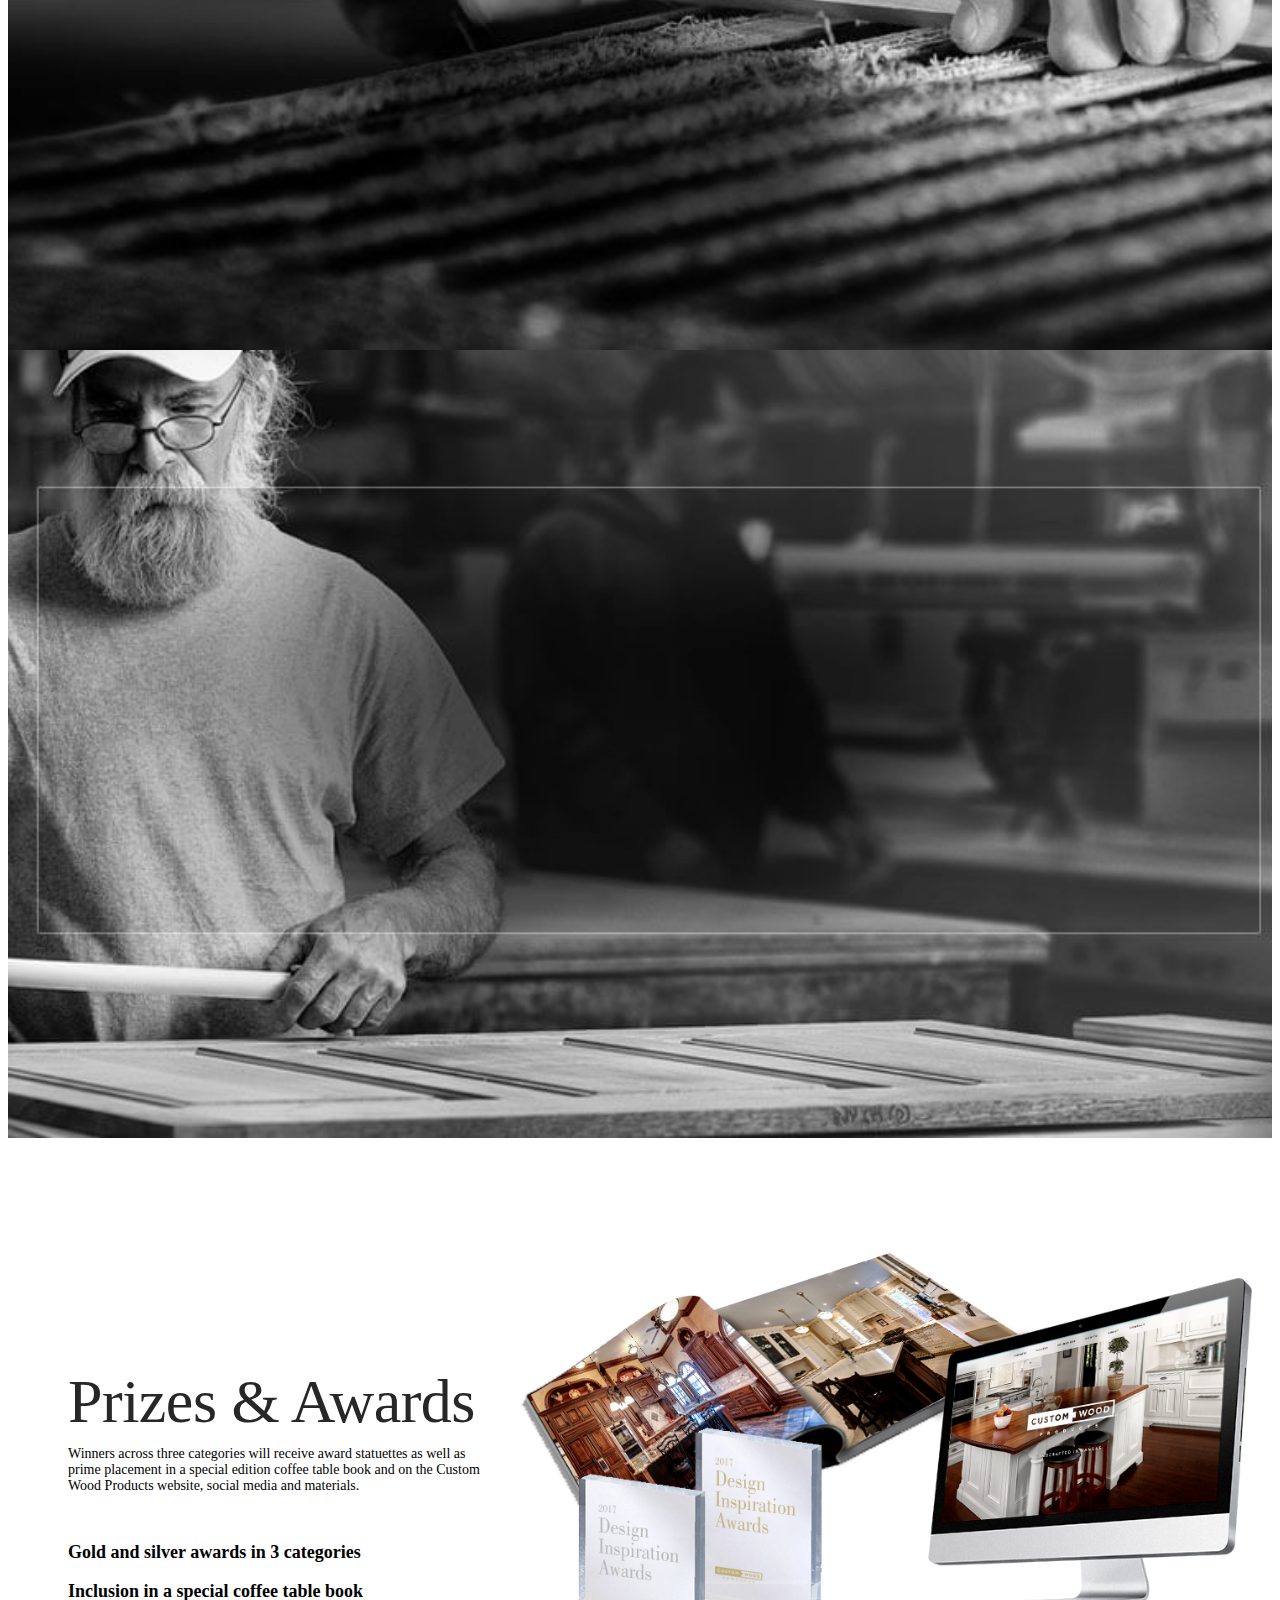
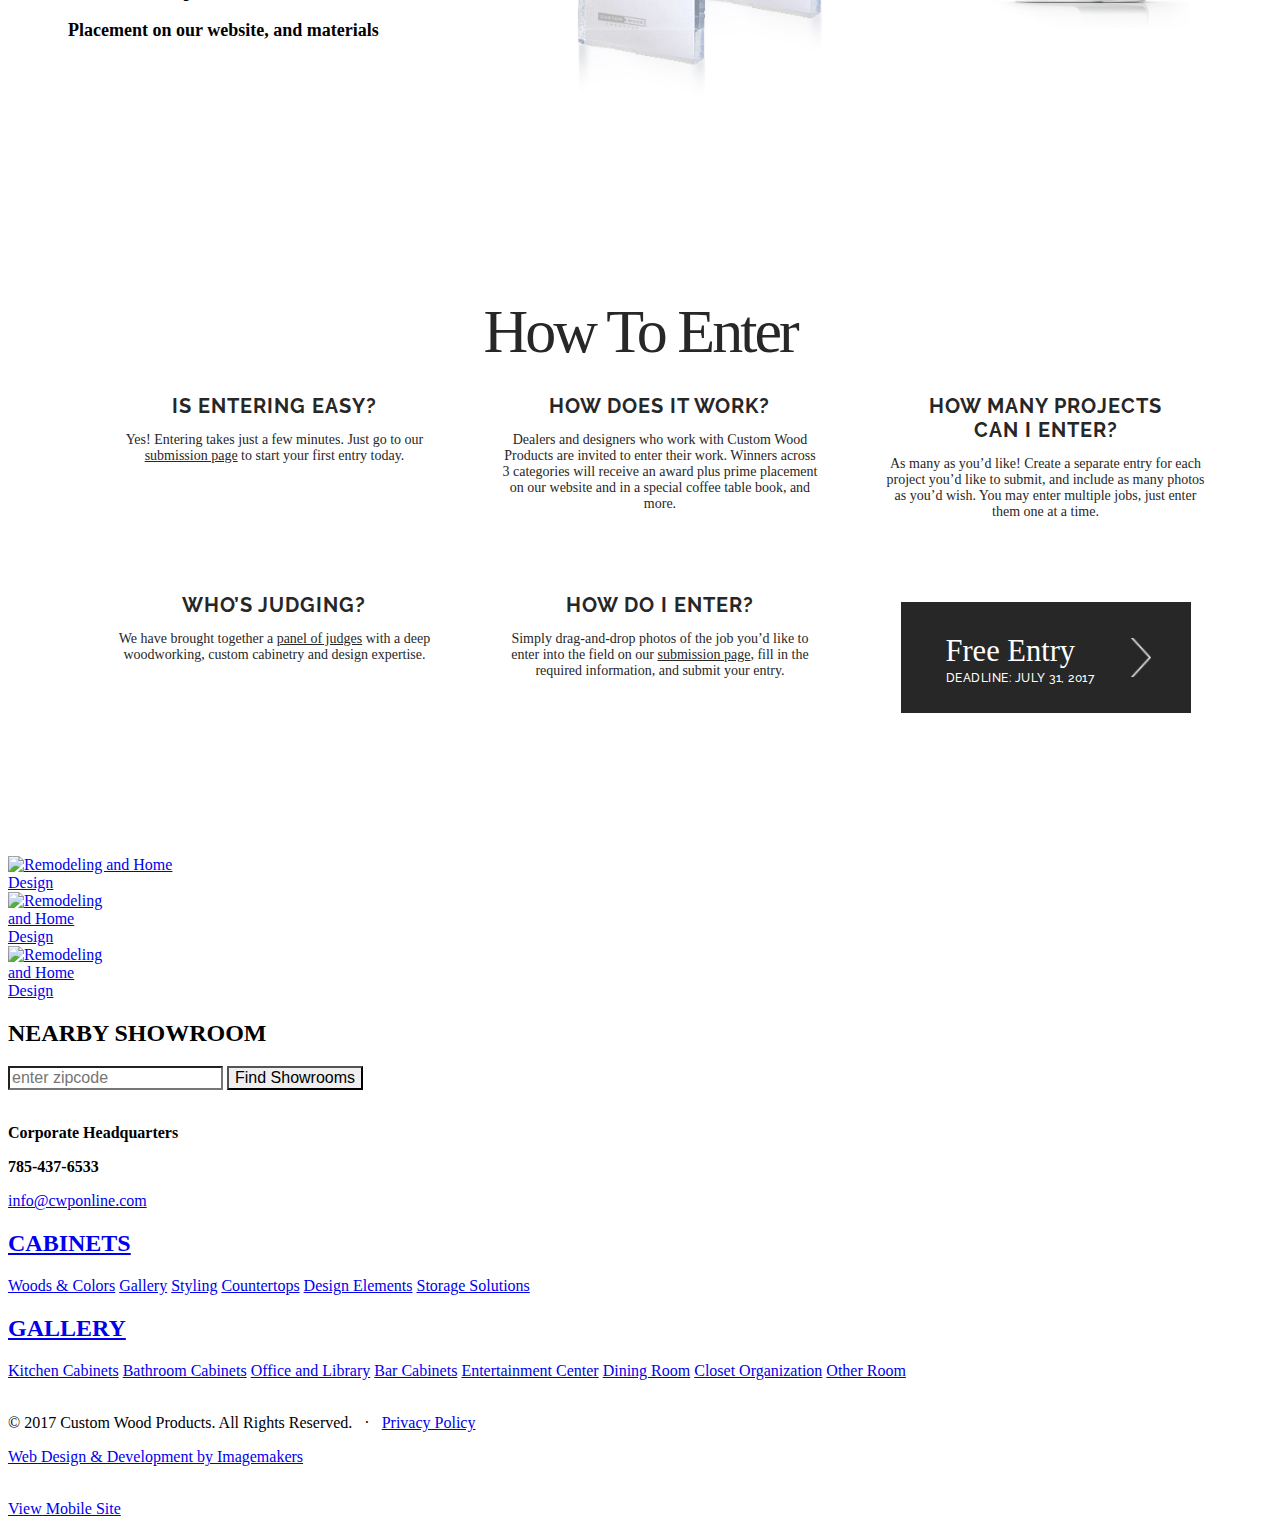
==== commit 57ba118f: "mib" ====
--- a/index.html
+++ b/index.html
@@ -8,7 +8,7 @@
 
     <link href='https://fonts.googleapis.com/css?family=Raleway:400,600,700' rel='stylesheet' type='text/css'>
     <link href="http://photo-contest.cwponline.imcrs.com/cassette.axd/stylesheet/ClQey9TwTGbmdySHtKbOR58g00g=/includes/css/site.css" rel="stylesheet">
-    <link href="http://photo-contest.cwponline.imcrs.com/cassette.axd/stylesheet/Q8nZytIyAZBum1UBHsQgecSQuHk=/includes/css/mobile.css" type="text/css" rel="stylesheet">
+    <!--<link href="http://photo-contest.cwponline.imcrs.com/cassette.axd/stylesheet/Q8nZytIyAZBum1UBHsQgecSQuHk=/includes/css/mobile.css" type="text/css" rel="stylesheet">-->
 
     <!-- NEW STYLES -->
     <link rel="stylesheet" href="https://cdnjs.cloudflare.com/ajax/libs/Swiper/3.4.1/css/swiper.min.css">
@@ -28,66 +28,66 @@
 
 
     <!-- NEW HTML -->
-    <div class="fullWrap bodyWrapper mobileBodyWrapper"> <!-- mobileBodyWrapper -->
-        <!--<div class="headerWrap">-->
-            <!--<div class="center">-->
-                <!--<a class="siteLogo" href="/"><img src="http://photo-contest.cwponline.imcrs.com/images/logo.png" alt="Custom Wood Products"></a>-->
-                <!--<div class="topNav">-->
-                    <!--<div class="topNavExtend gradient">&nbsp;</div>-->
-                    <!--<div class="topNavCenter">-->
-                        <!--<a id="loginTopNav" class="topNavLink" href="#login">Login</a>-->
-                        <!--<a id="logoutTopNav" class="topNavLink" href="#logout" style="display:none;">Logout</a>-->
-                        <!--<a id="wishListTopLink" class="topNavLink" href="WishList">Wishlist <span class="wishListTotalItems" style="color: rgb(179, 179, 179);">(0)</span></a>-->
-                        <!--<a class="topNavLink" href="Showrooms">Showroom Locator</a>-->
-                        <!--<div class="clear">&nbsp;</div>-->
-                    <!--</div>-->
-                <!--</div>-->
-                <!--<div class="mainNav">-->
-                    <!--<div class="mainNavLinkWrap">-->
-                        <!--<a class="mainNavLink" href="cabinets">Cabinets</a>-->
-                        <!--<div class="mainNavDropdown">-->
-                            <!--<a href="cabinets/woods-colors">Woods &amp; Colors</a>-->
-                            <!--<a href="cabinets/styling">Styling</a>-->
-                            <!--<a href="cabinets/countertops/3/countertops">Countertops</a>-->
-                            <!--<a href="cabinets/design-elements/4/design-elements">Design Elements</a>-->
-                            <!--<a href="cabinets/storage-solutions">Storage Solutions</a>-->
-                            <!--<a href="gallery">Gallery</a>-->
-                            <!--<div class="dropdownDovetail">&nbsp;</div>-->
-                        <!--</div>-->
-                        <!--<div class="clear">&nbsp;</div>-->
-                    <!--</div>-->
-                    <!--<a class="mainNavLink" href="gallery">Gallery</a>-->
-                    <!--<a class="mainNavLink" href="be-inspired">Be Inspired</a>-->
-                    <!--<div class="mainNavLinkWrap">-->
-                        <!--<a class="mainNavLink" href="how-to">How To</a>-->
-                        <!--<div class="mainNavDropdown">-->
-                            <!--<a href="how-to/the-project-process">The Project Process</a>-->
-                            <!--<a href="how-to/cleaning">Cleaning</a>-->
-                            <!--<div class="dropdownDovetail">&nbsp;</div>-->
-                        <!--</div>-->
-                    <!--</div>-->
-                    <!--<div class="mainNavLinkWrap">-->
-                        <!--<a class="mainNavLink" href="about/craftsmanship">About</a>-->
-                        <!--<div class="mainNavDropdown">-->
-                            <!--<a href="about/craftsmanship">Craftsmanship</a>-->
-                            <!--<a href="about/our-people">Our People</a>-->
-                            <!--<a href="jobs">Jobs</a>-->
-                            <!--<div class="dropdownDovetail">&nbsp;</div>-->
-                        <!--</div>-->
-                    <!--</div>-->
-                    <!--<a class="mainNavLink" href="contact">Contact</a>-->
-                    <!--<div class="mainNavSearch">-->
-                        <!--<div class="mainNavSearchBar">-->
-                            <!--<input class="searchInput" type="text" placeholder="search">-->
-                            <!--<input class="searchSubmit" type="submit" value="">-->
-                            <!--<div class="clear">&nbsp;</div>-->
-                        <!--</div>-->
-                    <!--</div>-->
-                    <!--<div class="clear">&nbsp;</div>-->
-                <!--</div>-->
-                <!--<div class="clear">&nbsp;</div>-->
-            <!--</div>-->
-        <!--</div>-->
+    <div class="fullWrap bodyWrapper "> <!-- mobileBodyWrapper -->
+        <div class="headerWrap">
+            <div class="center">
+                <a class="siteLogo" href="/"><img src="http://photo-contest.cwponline.imcrs.com/images/logo.png" alt="Custom Wood Products"></a>
+                <div class="topNav">
+                    <div class="topNavExtend gradient">&nbsp;</div>
+                    <div class="topNavCenter">
+                        <a id="loginTopNav" class="topNavLink" href="#login">Login</a>
+                        <a id="logoutTopNav" class="topNavLink" href="#logout" style="display:none;">Logout</a>
+                        <a id="wishListTopLink" class="topNavLink" href="WishList">Wishlist <span class="wishListTotalItems" style="color: rgb(179, 179, 179);">(0)</span></a>
+                        <a class="topNavLink" href="Showrooms">Showroom Locator</a>
+                        <div class="clear">&nbsp;</div>
+                    </div>
+                </div>
+                <div class="mainNav">
+                    <div class="mainNavLinkWrap">
+                        <a class="mainNavLink" href="cabinets">Cabinets</a>
+                        <div class="mainNavDropdown">
+                            <a href="cabinets/woods-colors">Woods &amp; Colors</a>
+                            <a href="cabinets/styling">Styling</a>
+                            <a href="cabinets/countertops/3/countertops">Countertops</a>
+                            <a href="cabinets/design-elements/4/design-elements">Design Elements</a>
+                            <a href="cabinets/storage-solutions">Storage Solutions</a>
+                            <a href="gallery">Gallery</a>
+                            <div class="dropdownDovetail">&nbsp;</div>
+                        </div>
+                        <div class="clear">&nbsp;</div>
+                    </div>
+                    <a class="mainNavLink" href="gallery">Gallery</a>
+                    <a class="mainNavLink" href="be-inspired">Be Inspired</a>
+                    <div class="mainNavLinkWrap">
+                        <a class="mainNavLink" href="how-to">How To</a>
+                        <div class="mainNavDropdown">
+                            <a href="how-to/the-project-process">The Project Process</a>
+                            <a href="how-to/cleaning">Cleaning</a>
+                            <div class="dropdownDovetail">&nbsp;</div>
+                        </div>
+                    </div>
+                    <div class="mainNavLinkWrap">
+                        <a class="mainNavLink" href="about/craftsmanship">About</a>
+                        <div class="mainNavDropdown">
+                            <a href="about/craftsmanship">Craftsmanship</a>
+                            <a href="about/our-people">Our People</a>
+                            <a href="jobs">Jobs</a>
+                            <div class="dropdownDovetail">&nbsp;</div>
+                        </div>
+                    </div>
+                    <a class="mainNavLink" href="contact">Contact</a>
+                    <div class="mainNavSearch">
+                        <div class="mainNavSearchBar">
+                            <input class="searchInput" type="text" placeholder="search">
+                            <input class="searchSubmit" type="submit" value="">
+                            <div class="clear">&nbsp;</div>
+                        </div>
+                    </div>
+                    <div class="clear">&nbsp;</div>
+                </div>
+                <div class="clear">&nbsp;</div>
+            </div>
+        </div>
 
         <div class="main-slider">
             <!-- Swiper -->
@@ -219,54 +219,54 @@
          </div>
         </div>
 
-        <!--<div class="footerWrap">-->
-            <!--<div class="center">-->
-                <!--<div class="footerBadges">-->
-                    <!--<table style="width: 181px;" cellpadding="0" cellspacing="0"><tbody><tr><td><a href="http://www.houzz.com/pro/customwoodproducts/custom-wood-products-handcrafted-cabinets" target="_blank"><img src="http://st.houzz.com/static/badge181_25.png" alt="Remodeling and Home Design" width="181" height="25" border="0"></a></td></tr></tbody></table>-->
-                    <!--<table style="width: 96px;" cellpadding="0" cellspacing="0"><tbody><tr><td><a href="http://www.houzz.com/pro/customwoodproducts/custom-wood-products-handcrafted-cabinets"><img src="http://st.hzcdn.com/static/badge_19_9.png" alt="Remodeling and Home Design" width="96" height="96" border="0"></a></td></tr></tbody></table>-->
-                    <!--<table style="width: 96px;" cellpadding="0" cellspacing="0"><tbody><tr><td><a href="http://www.houzz.com/pro/customwoodproducts/custom-wood-products-handcrafted-cabinets"><img src="http://st.hzcdn.com/static/badge_20_9.png" alt="Remodeling and Home Design" width="96" height="96" border="0"></a></td></tr></tbody></table>-->
-                <!--</div>-->
-                <!--<div class="footerColumnWrap">-->
-                    <!--<div class="footerColumn footerColumnLocation">-->
-                        <!--<h2>NEARBY SHOWROOM</h2>-->
-                        <!--<input id="firstTimeZipCode" class="defaultInput" type="text" placeholder="enter zipcode">-->
-                        <!--<input id="firstTimeFindShowroom" class="defaultCTA" type="submit" value="Find Showrooms">-->
-                        <!--<div class="medSpace">&nbsp;</div>-->
-                        <!--<p><b>Corporate Headquarters</b></p>-->
-                        <!--<p class="dealerDetailPhone"><b>785-437-6533</b></p>-->
-                        <!--<p class="dealerDetailEmail"><a href="mailto:info@cwponline.com">info@cwponline.com</a></p>-->
-                    <!--</div>-->
-                    <!--<div class="footerColumn">-->
-                        <!--<h2><a href="cabinets">CABINETS</a></h2>-->
-                        <!--<a class="footerPageLink" href="cabinets/woods-colors">Woods &amp; Colors</a>-->
-                        <!--<a class="footerPageLink" href="gallery">Gallery</a>-->
-                        <!--<a class="footerPageLink" href="cabinets/styling">Styling</a>-->
-                        <!--<a class="footerPageLink" href="cabinets/countertops/3/countertops">Countertops</a>-->
-                        <!--<a class="footerPageLink" href="cabinets/design-elements/4/design-elements">Design Elements</a>-->
-                        <!--<a class="footerPageLink" href="cabinets/storage-solutions">Storage Solutions</a>-->
-                    <!--</div>-->
-                    <!--<div class="footerColumn">-->
-                        <!--<h2><a href="gallery">GALLERY</a></h2>-->
-                        <!--<div class="footerColumnAuto">-->
-                            <!--<a class="footerPageLink" href="gallery/16?viewGallery=True">Kitchen Cabinets</a>-->
-                            <!--<a class="footerPageLink" href="gallery/94?viewGallery=True">Bathroom Cabinets</a>-->
-                            <!--<a class="footerPageLink" href="gallery/95?viewGallery=True">Office and Library</a>-->
-                            <!--<a class="footerPageLink" href="gallery/96?viewGallery=True">Bar Cabinets</a>-->
-                            <!--<a class="footerPageLink" href="gallery/97?viewGallery=True">Entertainment Center</a>-->
-                            <!--<a class="footerPageLink" href="gallery/98?viewGallery=True">Dining Room</a>-->
-                            <!--<a class="footerPageLink" href="gallery/99?viewGallery=True">Closet Organization</a>-->
-                            <!--<a class="footerPageLink" href="gallery/100?viewGallery=True">Other Room</a>-->
-                        <!--</div>-->
-                    <!--</div>-->
-                    <!--<div class="clear">&nbsp;</div>-->
-                <!--</div>-->
-                <!--<div class="copyBar">-->
-                    <!--<p class="copyLeft">© 2017 Custom Wood Products. All Rights Reserved.&nbsp;&nbsp;&nbsp;·&nbsp;&nbsp;&nbsp;<a href="privacy">Privacy Policy</a></p>-->
-                    <!--<p class="copyRight"><a href="http://imagemakers-inc.com" target="_blank">Web Design &amp; Development by Imagemakers</a></p>-->
-                    <!--<div class="clear">&nbsp;</div>-->
-                <!--</div>-->
-            <!--</div>-->
-        <!--</div>-->
+        <div class="footerWrap">
+            <div class="center">
+                <div class="footerBadges">
+                    <table style="width: 181px;" cellpadding="0" cellspacing="0"><tbody><tr><td><a href="http://www.houzz.com/pro/customwoodproducts/custom-wood-products-handcrafted-cabinets" target="_blank"><img src="http://st.houzz.com/static/badge181_25.png" alt="Remodeling and Home Design" width="181" height="25" border="0"></a></td></tr></tbody></table>
+                    <table style="width: 96px;" cellpadding="0" cellspacing="0"><tbody><tr><td><a href="http://www.houzz.com/pro/customwoodproducts/custom-wood-products-handcrafted-cabinets"><img src="http://st.hzcdn.com/static/badge_19_9.png" alt="Remodeling and Home Design" width="96" height="96" border="0"></a></td></tr></tbody></table>
+                    <table style="width: 96px;" cellpadding="0" cellspacing="0"><tbody><tr><td><a href="http://www.houzz.com/pro/customwoodproducts/custom-wood-products-handcrafted-cabinets"><img src="http://st.hzcdn.com/static/badge_20_9.png" alt="Remodeling and Home Design" width="96" height="96" border="0"></a></td></tr></tbody></table>
+                </div>
+                <div class="footerColumnWrap">
+                    <div class="footerColumn footerColumnLocation">
+                        <h2>NEARBY SHOWROOM</h2>
+                        <input id="firstTimeZipCode" class="defaultInput" type="text" placeholder="enter zipcode">
+                        <input id="firstTimeFindShowroom" class="defaultCTA" type="submit" value="Find Showrooms">
+                        <div class="medSpace">&nbsp;</div>
+                        <p><b>Corporate Headquarters</b></p>
+                        <p class="dealerDetailPhone"><b>785-437-6533</b></p>
+                        <p class="dealerDetailEmail"><a href="mailto:info@cwponline.com">info@cwponline.com</a></p>
+                    </div>
+                    <div class="footerColumn">
+                        <h2><a href="cabinets">CABINETS</a></h2>
+                        <a class="footerPageLink" href="cabinets/woods-colors">Woods &amp; Colors</a>
+                        <a class="footerPageLink" href="gallery">Gallery</a>
+                        <a class="footerPageLink" href="cabinets/styling">Styling</a>
+                        <a class="footerPageLink" href="cabinets/countertops/3/countertops">Countertops</a>
+                        <a class="footerPageLink" href="cabinets/design-elements/4/design-elements">Design Elements</a>
+                        <a class="footerPageLink" href="cabinets/storage-solutions">Storage Solutions</a>
+                    </div>
+                    <div class="footerColumn">
+                        <h2><a href="gallery">GALLERY</a></h2>
+                        <div class="footerColumnAuto">
+                            <a class="footerPageLink" href="gallery/16?viewGallery=True">Kitchen Cabinets</a>
+                            <a class="footerPageLink" href="gallery/94?viewGallery=True">Bathroom Cabinets</a>
+                            <a class="footerPageLink" href="gallery/95?viewGallery=True">Office and Library</a>
+                            <a class="footerPageLink" href="gallery/96?viewGallery=True">Bar Cabinets</a>
+                            <a class="footerPageLink" href="gallery/97?viewGallery=True">Entertainment Center</a>
+                            <a class="footerPageLink" href="gallery/98?viewGallery=True">Dining Room</a>
+                            <a class="footerPageLink" href="gallery/99?viewGallery=True">Closet Organization</a>
+                            <a class="footerPageLink" href="gallery/100?viewGallery=True">Other Room</a>
+                        </div>
+                    </div>
+                    <div class="clear">&nbsp;</div>
+                </div>
+                <div class="copyBar">
+                    <p class="copyLeft">© 2017 Custom Wood Products. All Rights Reserved.&nbsp;&nbsp;&nbsp;·&nbsp;&nbsp;&nbsp;<a href="privacy">Privacy Policy</a></p>
+                    <p class="copyRight"><a href="http://imagemakers-inc.com" target="_blank">Web Design &amp; Development by Imagemakers</a></p>
+                    <div class="clear">&nbsp;</div>
+                </div>
+            </div>
+        </div>
     </div>
 
     <!-- NEW POPUP -->
--- a/css/styles.css
+++ b/css/styles.css
@@ -358,7 +358,7 @@
 /*-------------------------------------SLIDER---------------------------------------*/
 .swiper-container {
     width: 100%;
-    height: 100%;
+    height: 100% !important;
     background-color: rgba(0, 0, 0, 0.6);
 }
 .swiper-slide {
@@ -644,7 +644,7 @@
             .row-list .dealerMapZip {
                 width: 100%;
                 height: 43px;
-                line-height: 43;
+                /*line-height: 43;*/
                 font-size: 16px;
             }
             .row-wrap label span {
@@ -978,8 +978,16 @@
 .mobileBodyWrapper .custom-width .swiper-button-next span {
     display: none;
 }
+.mobileBodyWrapper .swiper-slide {
+    height: 100%;
+}
 .mobileBodyWrapper .banner-title {
     font-size: 62.5px;
+}
+@media all and (max-width: 420px)  {
+    .mobileBodyWrapper .banner-title {
+        font-size: 54px;
+    }
 }
     .mobileBodyWrapper .banner-title span {
         font-size: 29px;
@@ -1025,10 +1033,10 @@
         height: 400px;
     }
     .mobileBodyWrapper .sw-content .container {
-        padding-bottom: 220px;
+        padding-bottom: 235px;
     }
     .mobileBodyWrapper .sw-banner-nav {
-        bottom: 0;
+        bottom: 15px;
     }
     .mobileBodyWrapper .banner-nav-list {
         padding: 0 15px;
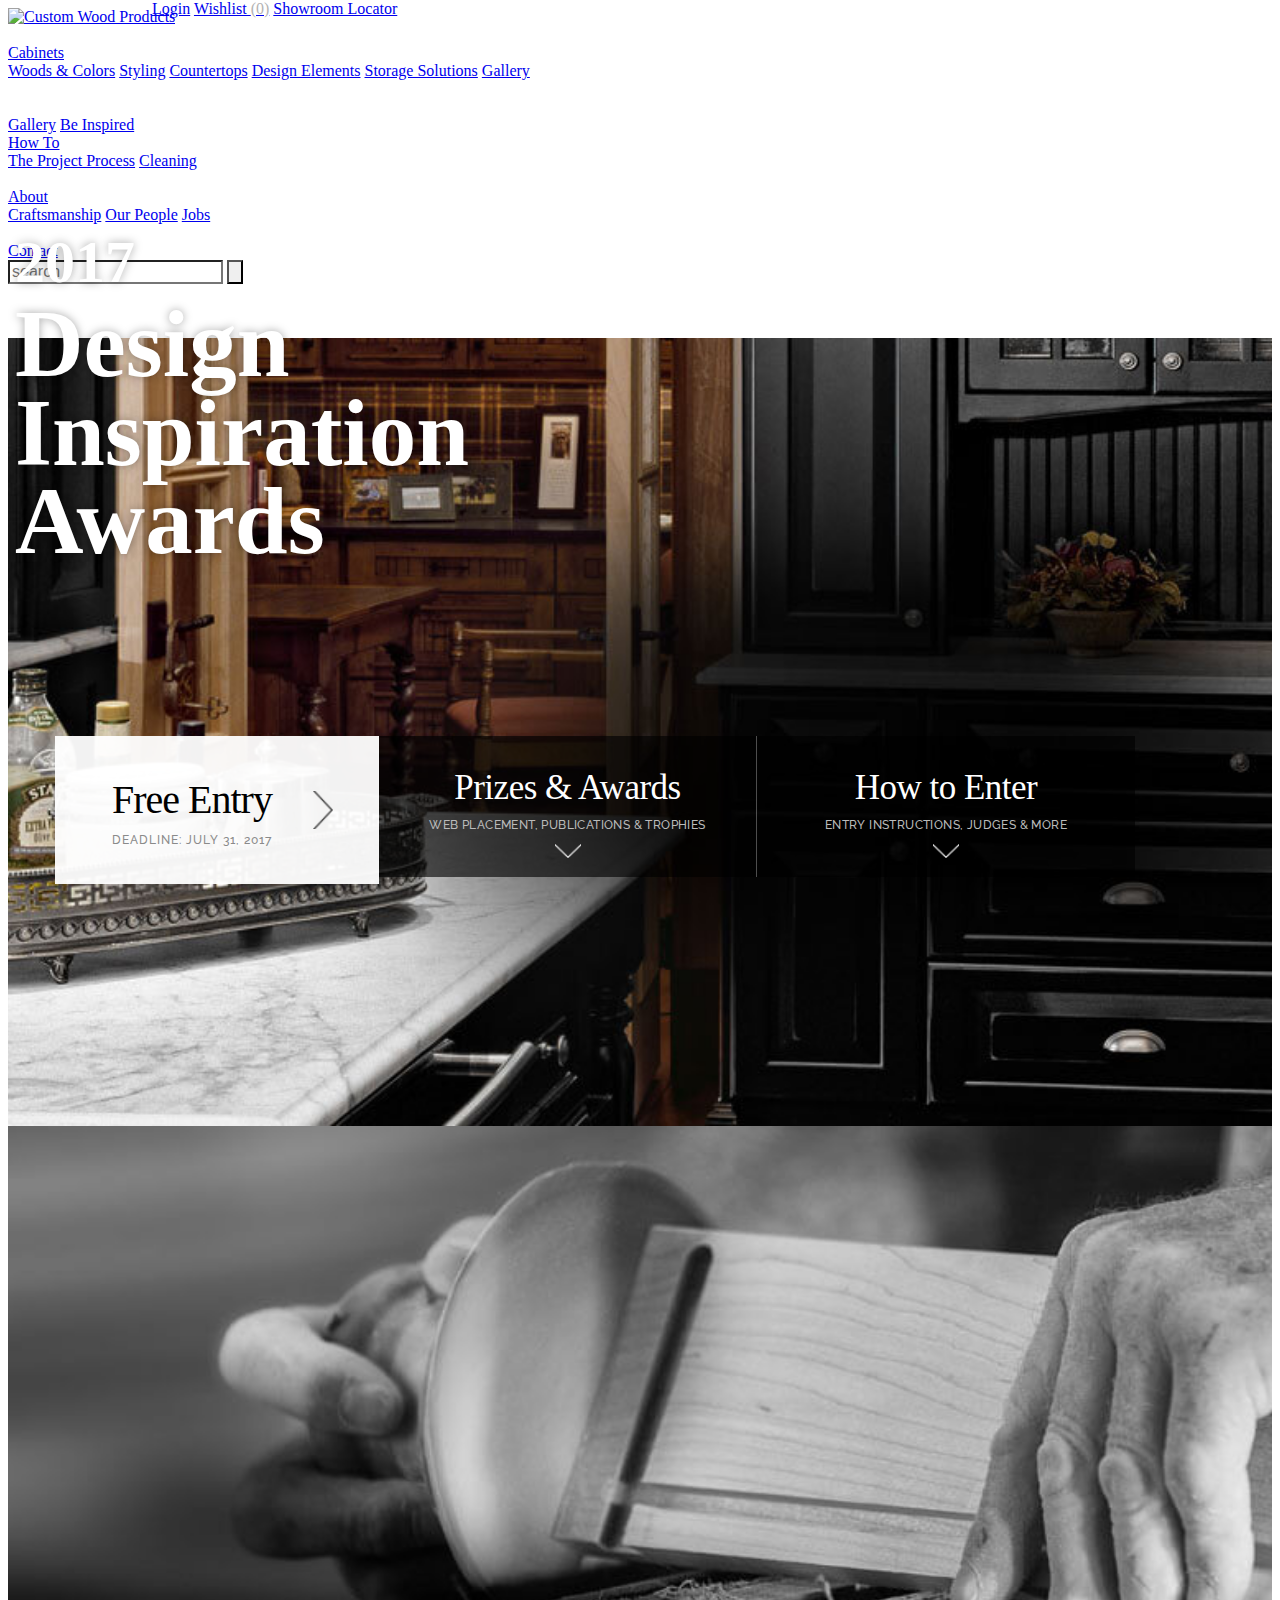
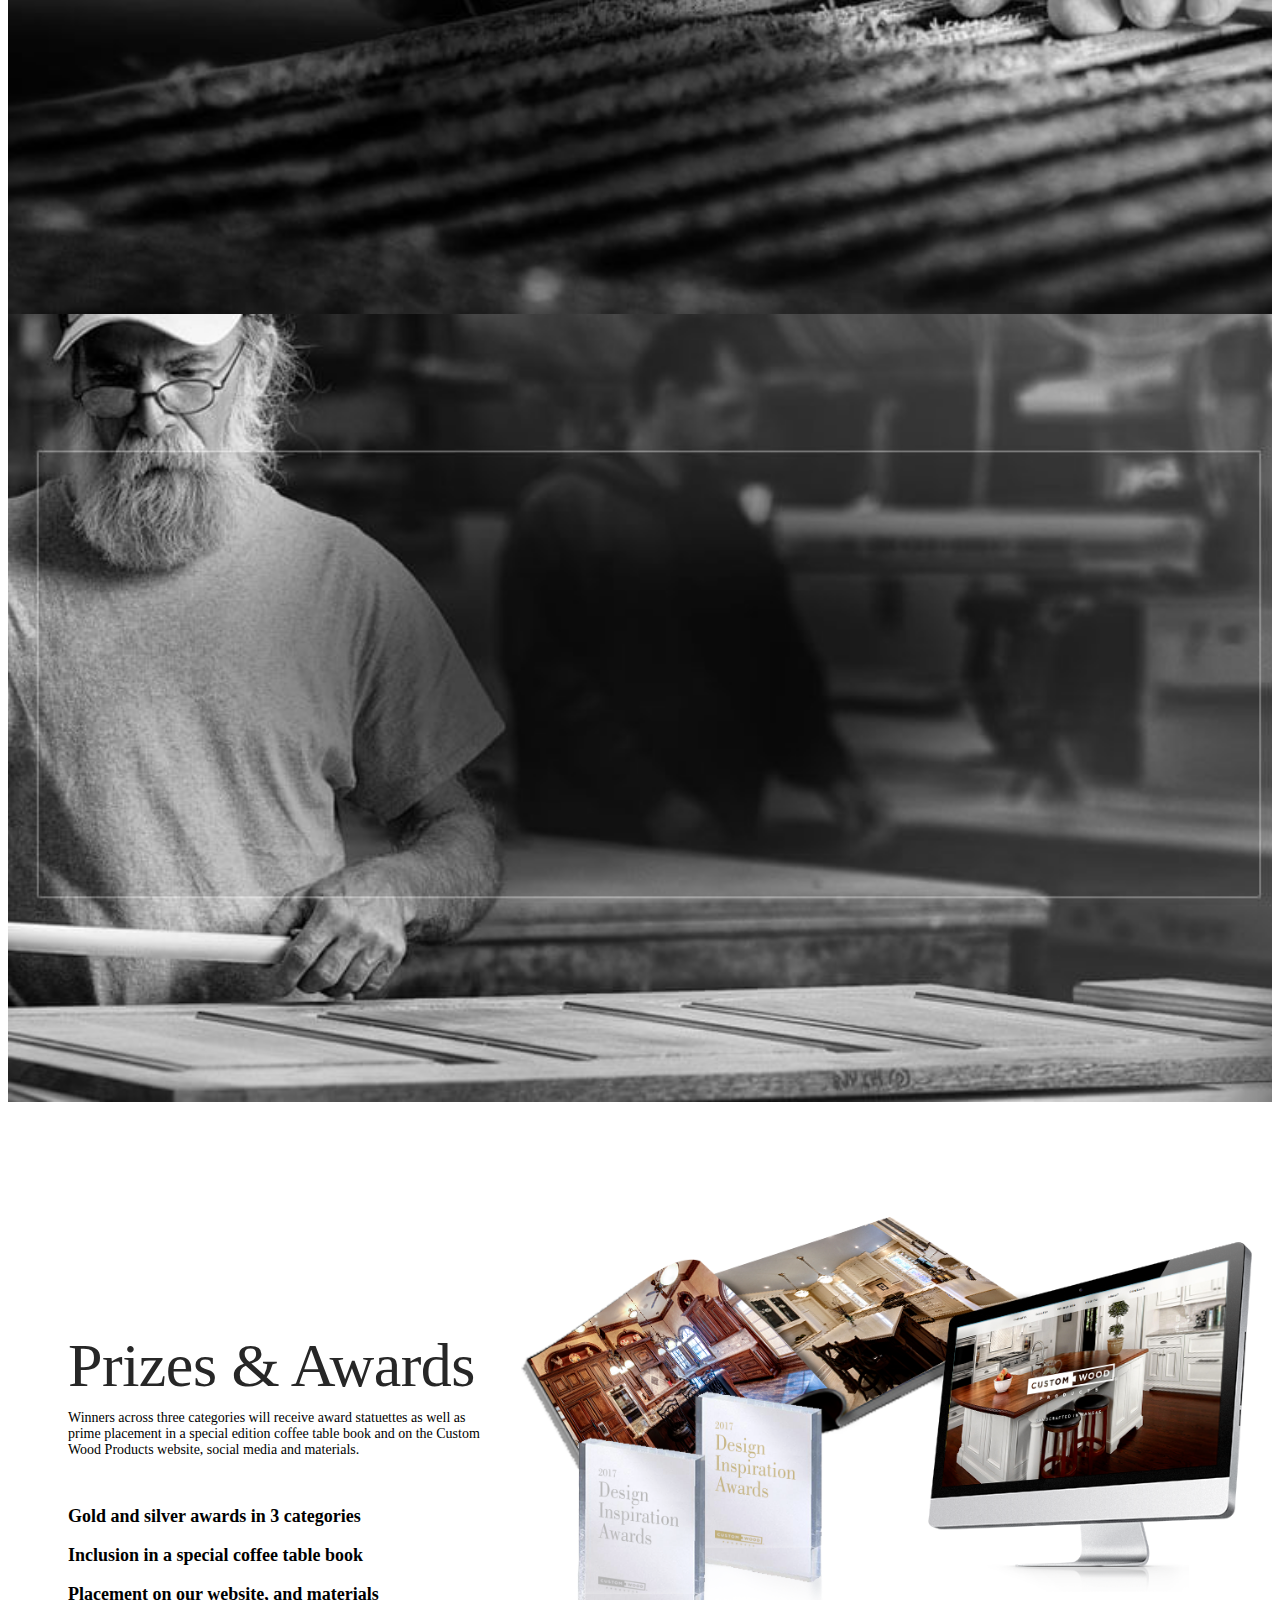
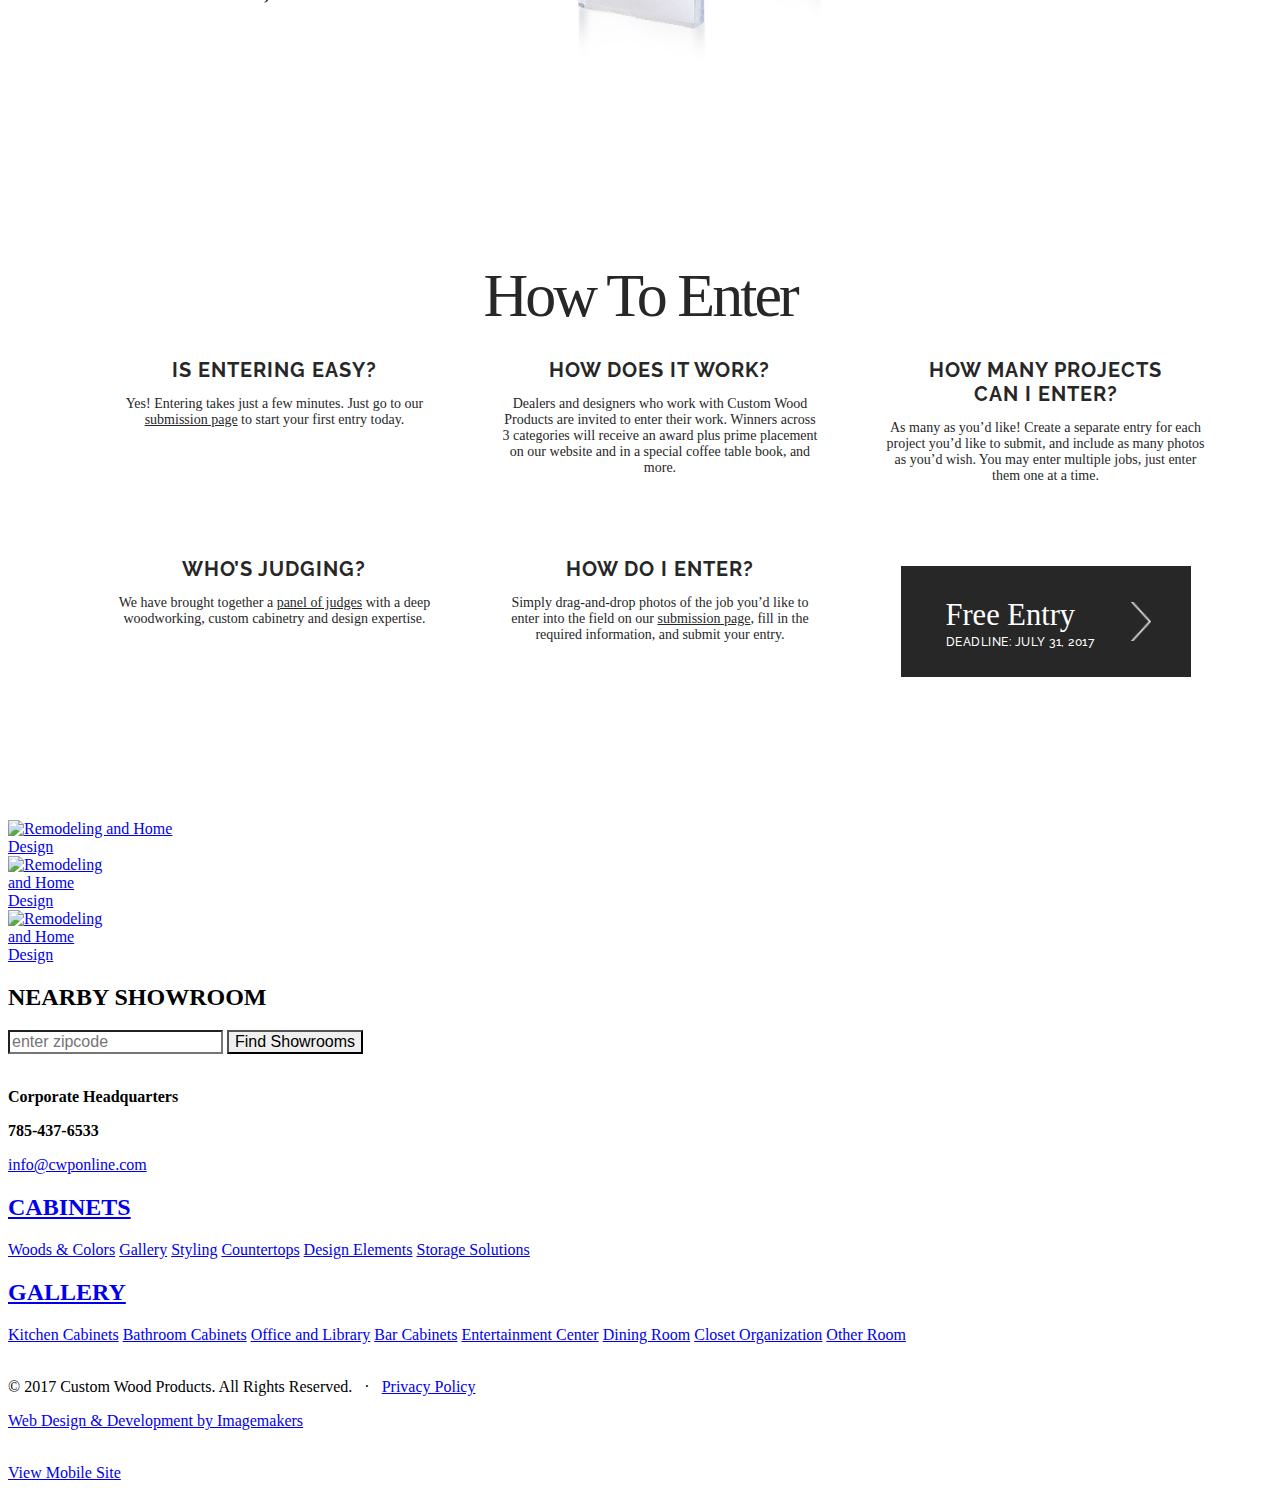
==== commit b5784d35: "mib" ====
--- a/index.html
+++ b/index.html
@@ -403,20 +403,20 @@
     <script>
         var sliderClass = $('.swiper-container'),
             swiper = new Swiper(sliderClass, {
-            //pagination: '.swiper-pagination',
-            //paginationClickable: true,
-            speed: 400,
-            slidesPerView: 'auto',
-            nextButton: '.swiper-button-next',
-            //prevButton: '.swiper-button-prev',
-            spaceBetween: 0,
-            loop: true,
-            onSlideChangeStart: function(slider) {
-                if (sliderClass.hasClass('custom-width')) {
-                    sliderClass.addClass('custom-active');
+                //pagination: '.swiper-pagination',
+                //paginationClickable: true,
+                speed: 400,
+                slidesPerView: 'auto',
+                nextButton: '.swiper-button-next',
+                //prevButton: '.swiper-button-prev',
+                spaceBetween: 0,
+                loop: true,
+                onSlideChangeStart: function(slider) {
+                    if (sliderClass.hasClass('custom-width')) {
+                        sliderClass.addClass('custom-active');
+                    }
                 }
-            }
-        });
+            });
     </script>
     <!-- END NEW SCRIPTS -->
 
--- a/css/styles.css
+++ b/css/styles.css
@@ -1133,6 +1133,7 @@
         .mobileBodyWrapper .how-title {
             font-size: 14px;
             margin-bottom: 2px;
+            max-width: none;
         }
         .mobileBodyWrapper .how-to-list {
             text-align: left;
@@ -1224,3 +1225,7 @@
         .mobileBodyWrapper .or {
             display: none;
         }
+
+/* BRIAN STYLES */
+.headerWrap .center { max-width: 1370px; min-width: 980px; width: 100%; }
+.topNavCenter { position: absolute; top: 0; left: 50%; margin: 0 0 0 -488px;}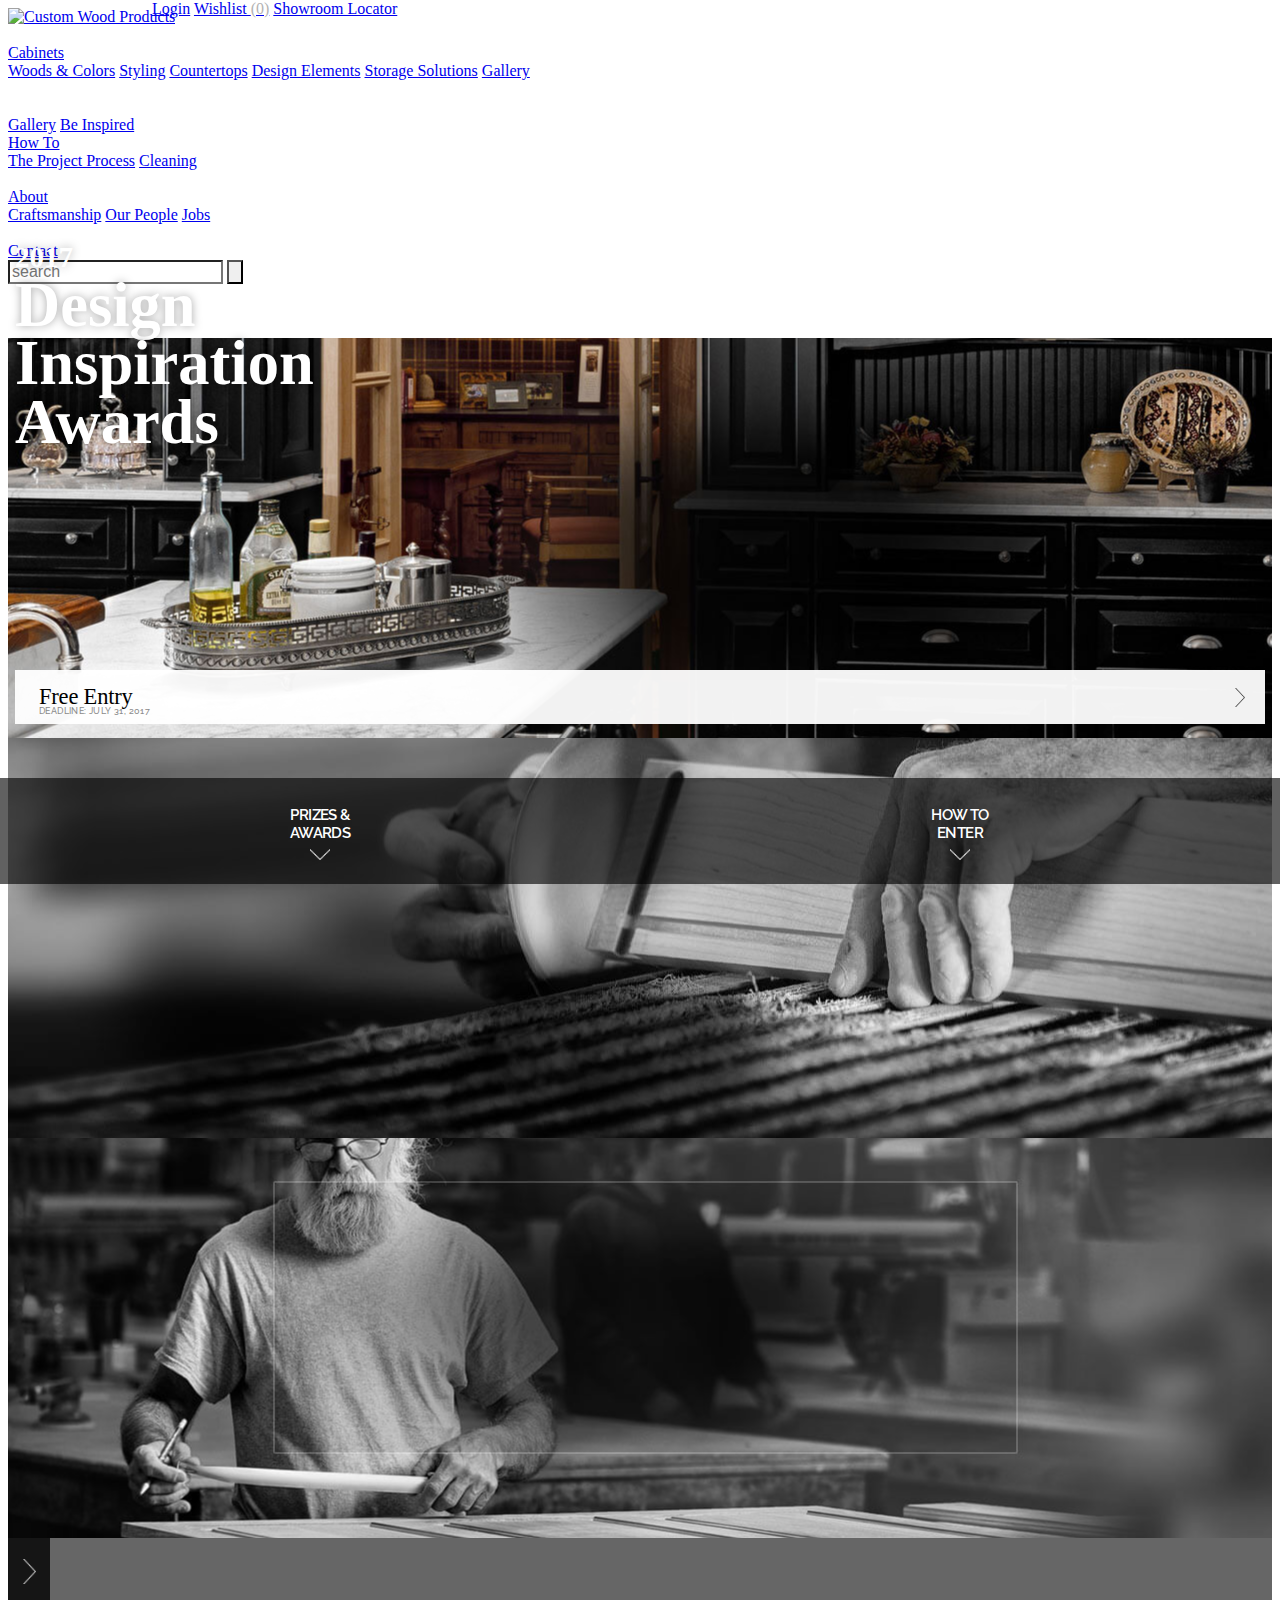
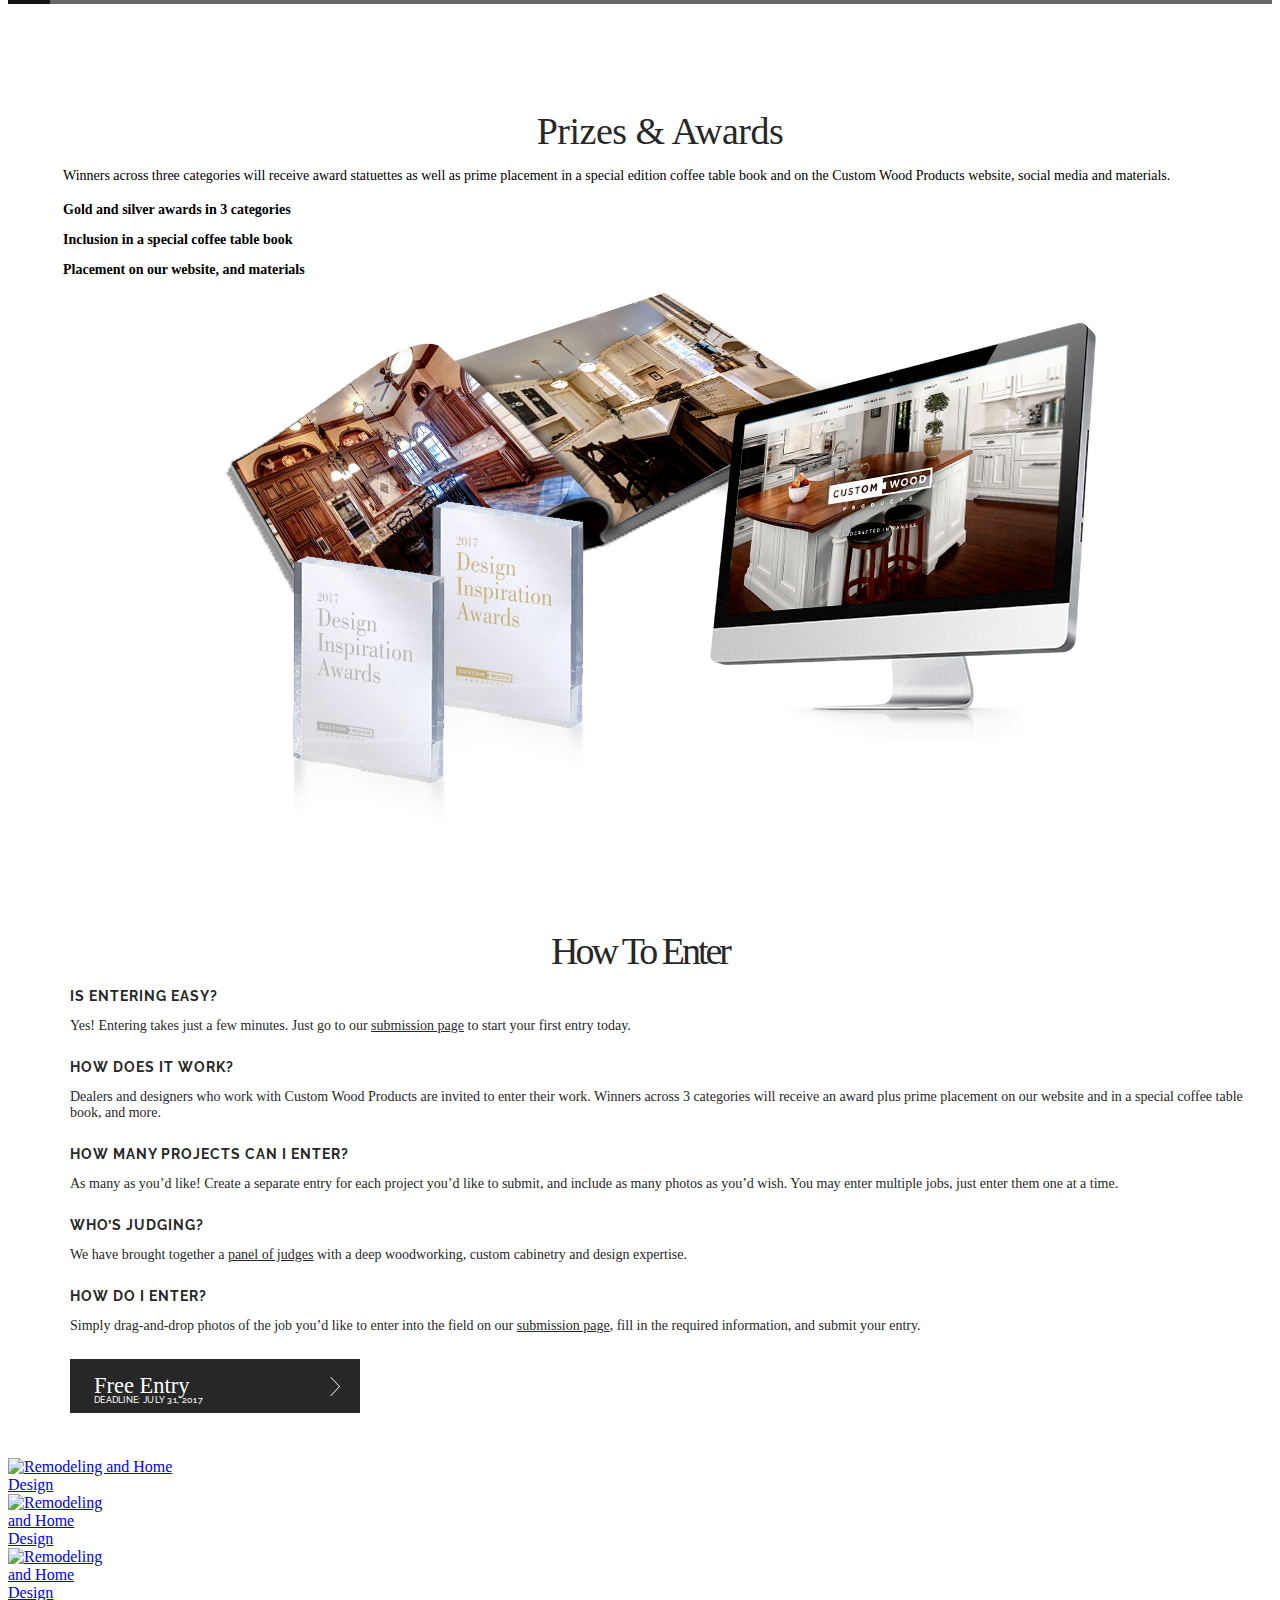
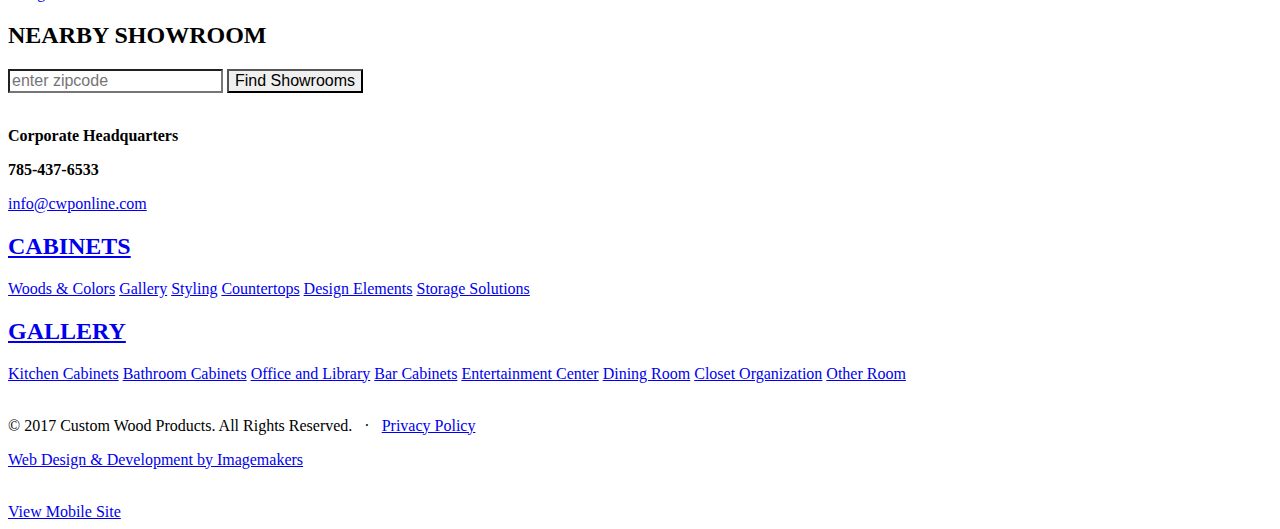
==== commit 202e8da5: "suddya" ====
--- a/index.html
+++ b/index.html
@@ -8,7 +8,7 @@
 
     <link href='https://fonts.googleapis.com/css?family=Raleway:400,600,700' rel='stylesheet' type='text/css'>
     <link href="http://photo-contest.cwponline.imcrs.com/cassette.axd/stylesheet/ClQey9TwTGbmdySHtKbOR58g00g=/includes/css/site.css" rel="stylesheet">
-    <!--<link href="http://photo-contest.cwponline.imcrs.com/cassette.axd/stylesheet/Q8nZytIyAZBum1UBHsQgecSQuHk=/includes/css/mobile.css" type="text/css" rel="stylesheet">-->
+    <link href="http://photo-contest.cwponline.imcrs.com/cassette.axd/stylesheet/Q8nZytIyAZBum1UBHsQgecSQuHk=/includes/css/mobile.css" type="text/css" rel="stylesheet">
 
     <!-- NEW STYLES -->
     <link rel="stylesheet" href="https://cdnjs.cloudflare.com/ajax/libs/Swiper/3.4.1/css/swiper.min.css">
@@ -28,7 +28,7 @@
 
 
     <!-- NEW HTML -->
-    <div class="fullWrap bodyWrapper "> <!-- mobileBodyWrapper -->
+    <div class="fullWrap bodyWrapper mobileBodyWrapper"> <!-- mobileBodyWrapper -->
         <div class="headerWrap">
             <div class="center">
                 <a class="siteLogo" href="/"><img src="http://photo-contest.cwponline.imcrs.com/images/logo.png" alt="Custom Wood Products"></a>
@@ -129,15 +129,15 @@
                                     <span>Deadline: July 31, 2017</span>
                                 </a>
                             </li>
-                            <li>
+                            <li class="mobile-bottom left">
                                 <a data-scroll href="#prizes-awards">
-                                    Prizes &amp; Awards
+                                    Prizes &amp; <br>Awards
                                     <span>web placement, publications &amp; trophies</span>
                                 </a>
                             </li>
-                            <li>
+                            <li class="mobile-bottom right">
                                 <a data-scroll href="#how-to-enter">
-                                    How to Enter
+                                    How to <br>Enter
                                     <span>Entry instructions, Judges &amp; MORE</span>
                                 </a>
                             </li>
--- a/css/styles.css
+++ b/css/styles.css
@@ -1072,7 +1072,7 @@
         width: 42px;
         height: 66px;
         top: 42px;
-        right: 5px;
+        right: 0;
         background-position: center;
         background-repeat: no-repeat;
         background-color: rgba(0, 0, 0, .79);
@@ -1228,4 +1228,43 @@
 
 /* BRIAN STYLES */
 .headerWrap .center { max-width: 1370px; min-width: 980px; width: 100%; }
-.topNavCenter { position: absolute; top: 0; left: 50%; margin: 0 0 0 -488px;}+.topNavCenter { position: absolute; top: 0; left: 50%; margin: 0 0 0 -488px;}
+
+.mobileBodyWrapper .sw-banner-nav {
+    bottom: 0;
+}
+.mobileBodyWrapper .banner-nav-list > li.mobile-bottom {
+    position: absolute;
+    width: 50%;
+    bottom: 0;
+}
+.mobileBodyWrapper  .mobile-bottom.left {
+    left: 0;
+}
+.mobileBodyWrapper  .mobile-bottom.right {
+    right: 0;
+}
+.mobileBodyWrapper .banner-nav-list > li:not(.mobile-bottom) {
+    padding-bottom: 160px;
+}
+.banner-nav-list > li.mobile-bottom > a br {
+    display: none;
+}
+.mobileBodyWrapper .banner-nav-list > li.mobile-bottom > a br {
+    display: inline-block;
+}
+.mobileBodyWrapper .banner-nav-list > li.mobile-bottom > a {
+    padding-top: 28px;
+    padding-bottom: 42px;
+    font-size: 15px;
+    font-family: 'Raleway','Arial Narrow',Verdana,Arial,sans-serif;
+    font-weight: 600;
+    text-transform: uppercase;
+    line-height: 1.2;
+}
+.mobileBodyWrapper .banner-nav-list > li.mobile-bottom > a:before {
+    bottom: 24px;
+}
+.mobileBodyWrapper  .banner-nav-list > li.mobile-bottom > a span {
+    display: none;
+}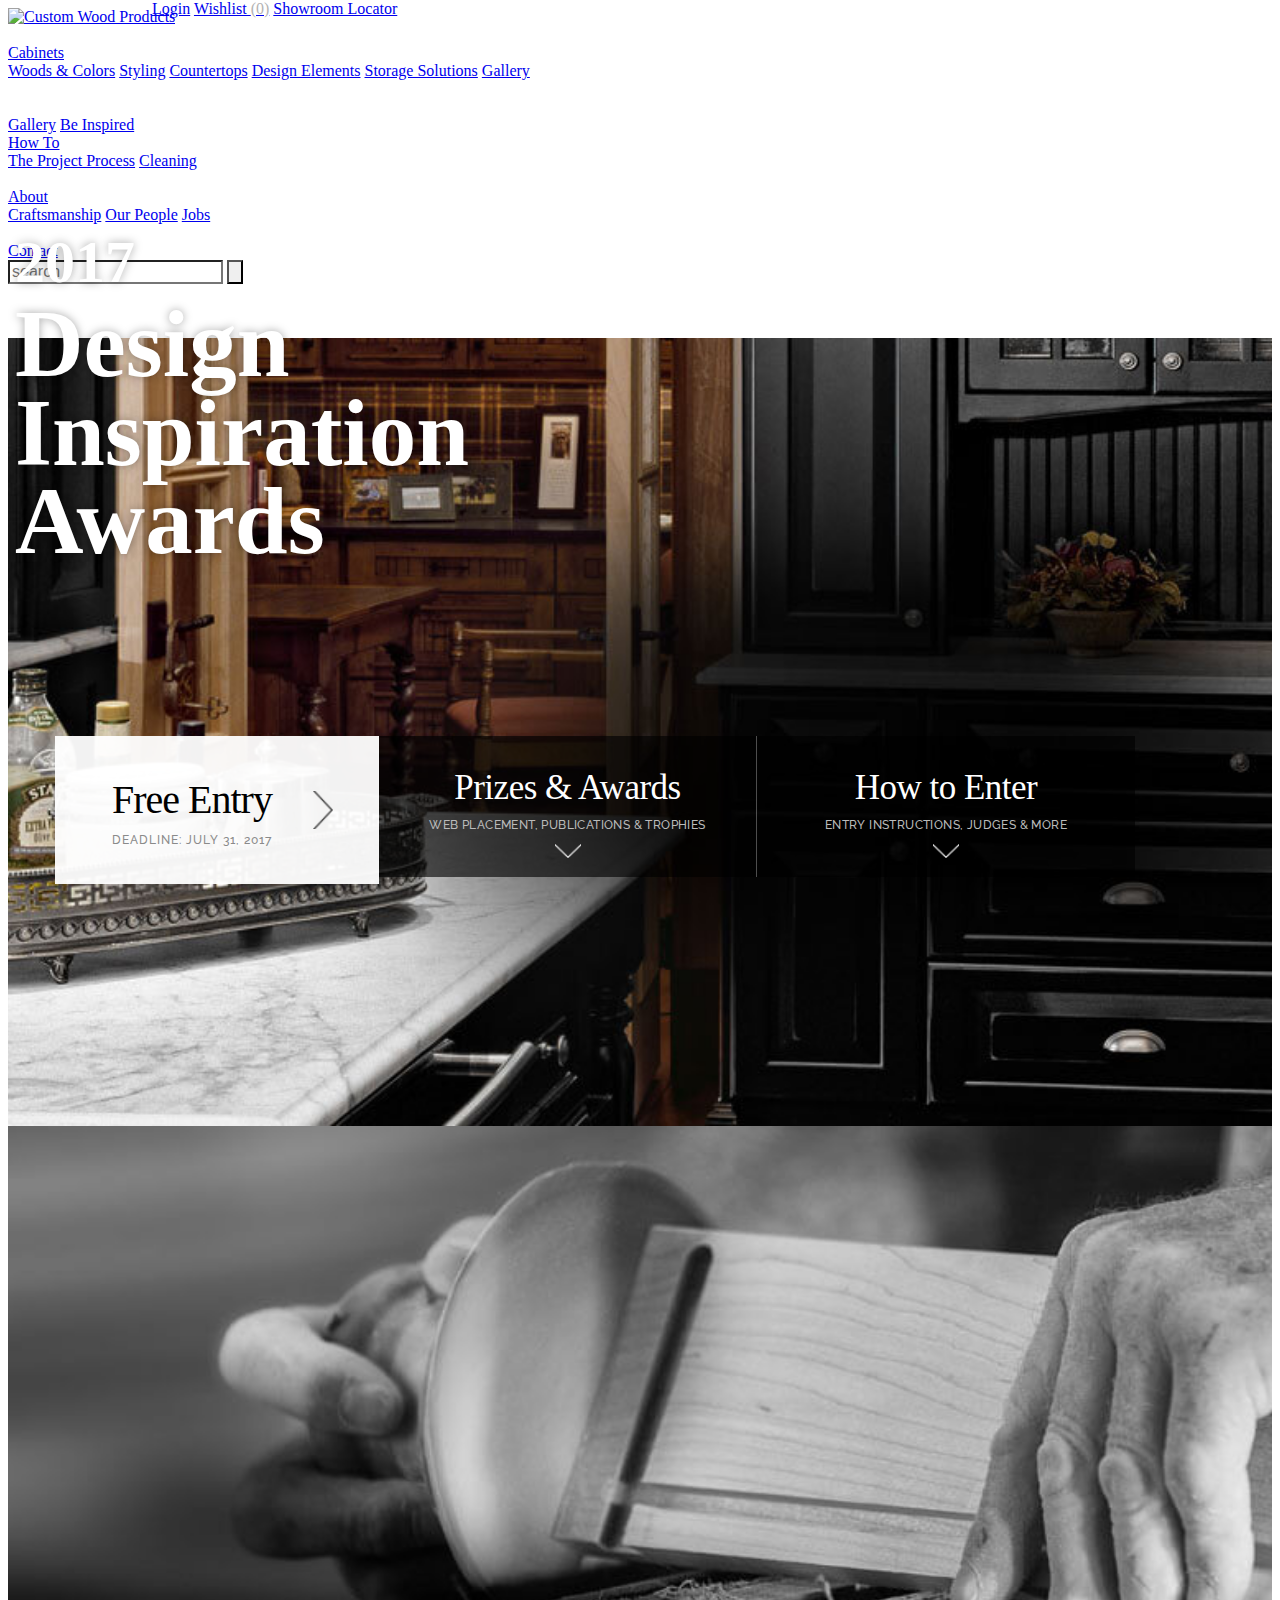
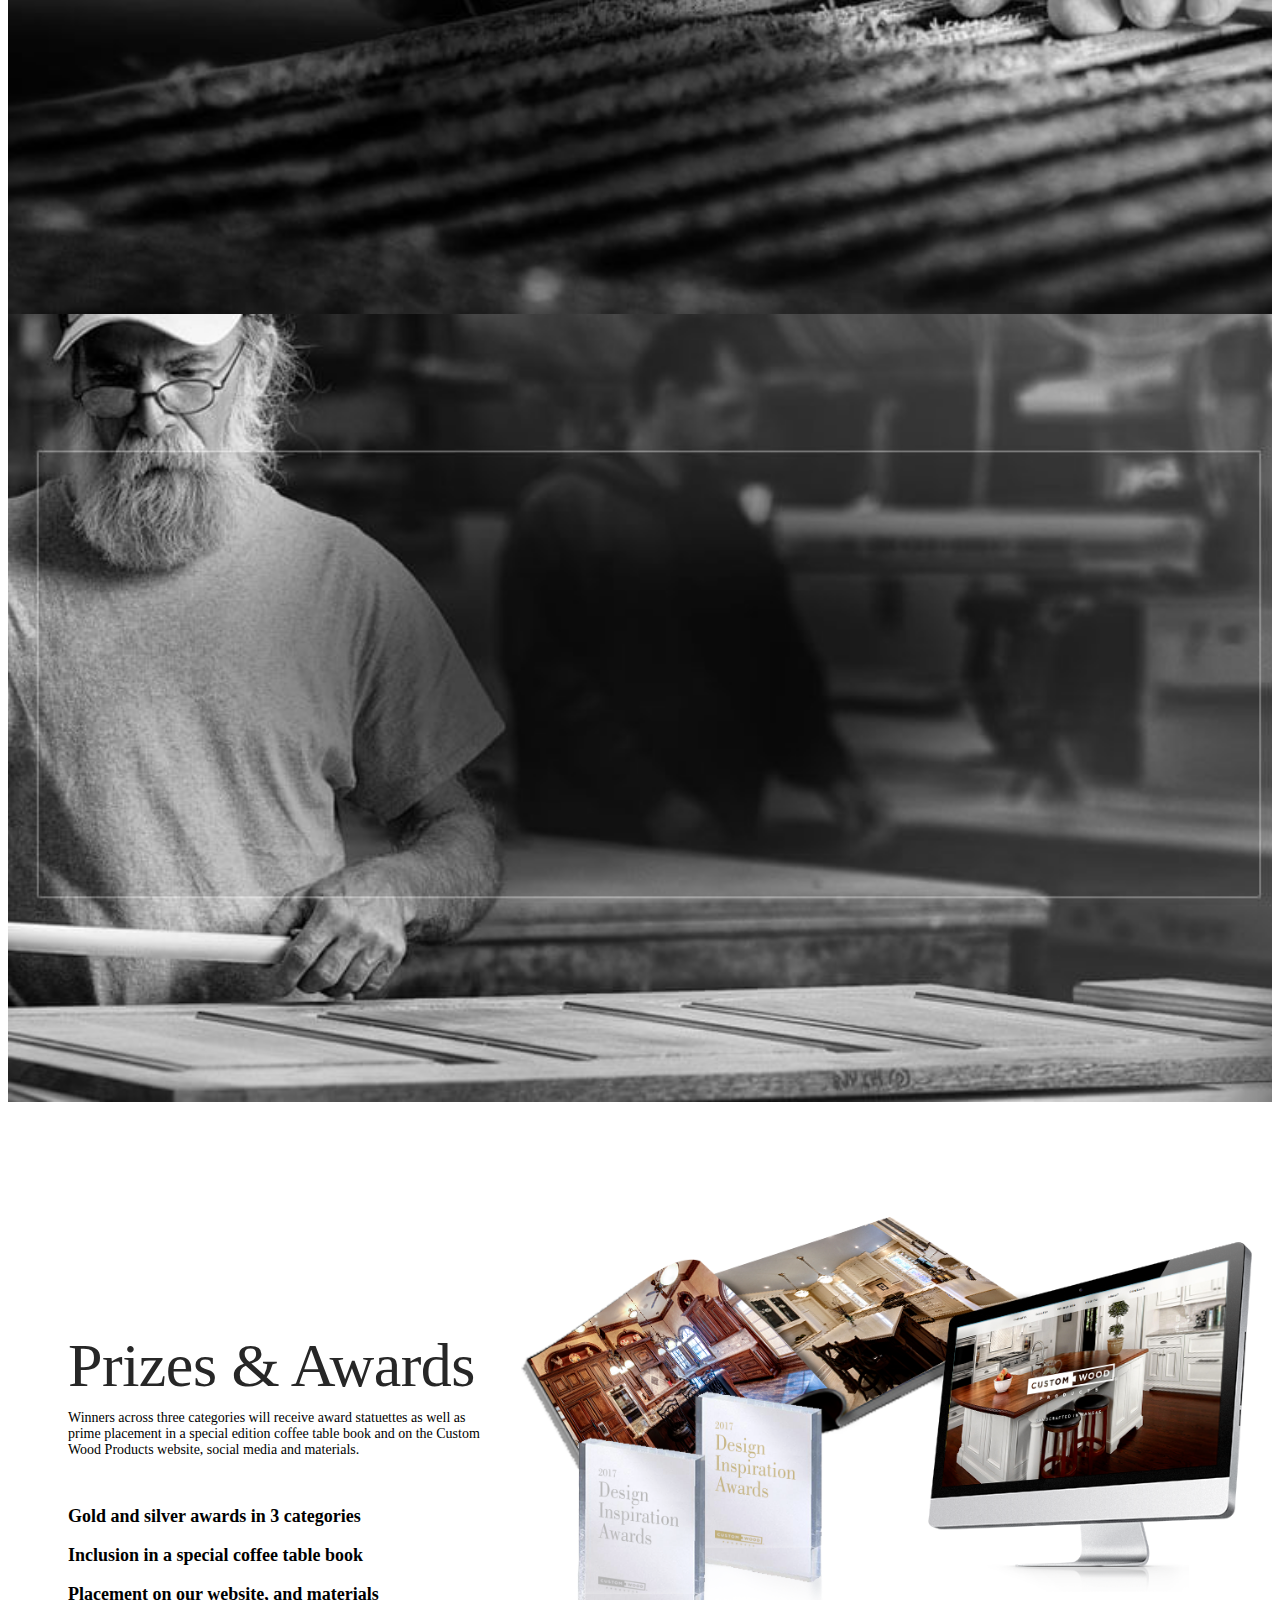
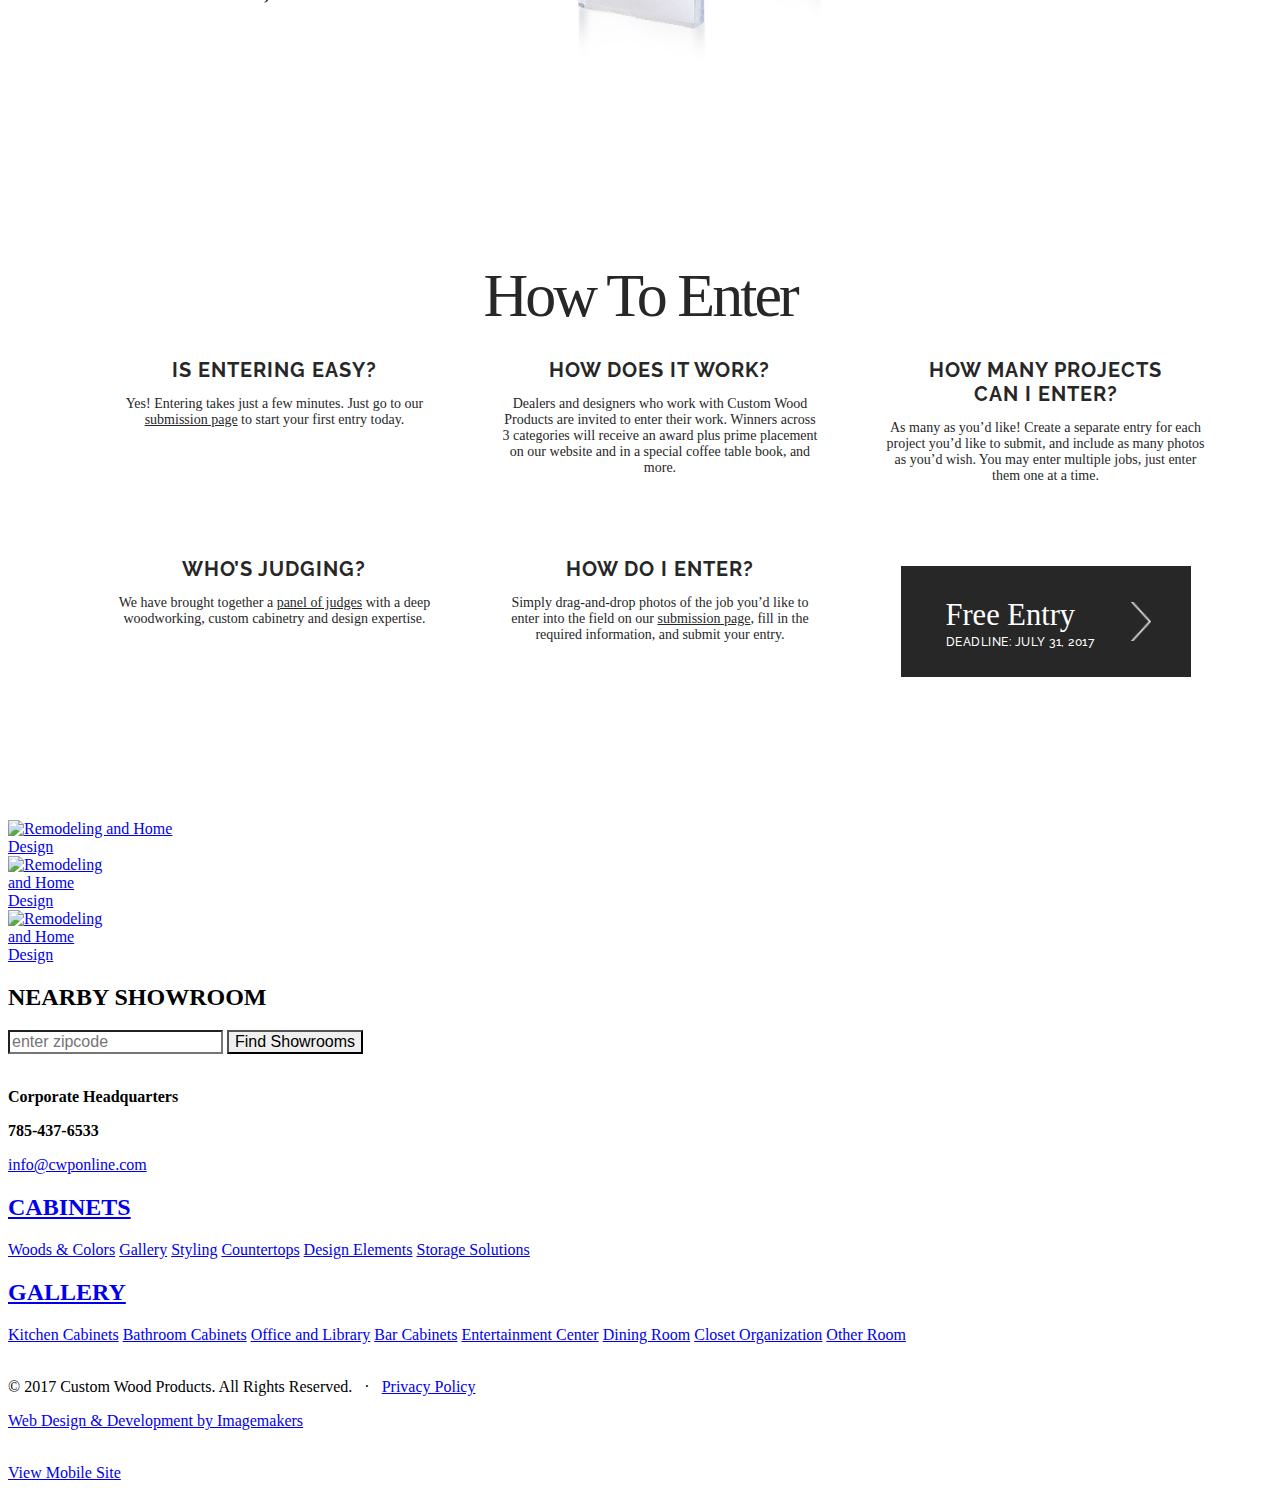
==== commit 5749d0a4: "mib" ====
--- a/index.html
+++ b/index.html
@@ -8,7 +8,7 @@
 
     <link href='https://fonts.googleapis.com/css?family=Raleway:400,600,700' rel='stylesheet' type='text/css'>
     <link href="http://photo-contest.cwponline.imcrs.com/cassette.axd/stylesheet/ClQey9TwTGbmdySHtKbOR58g00g=/includes/css/site.css" rel="stylesheet">
-    <link href="http://photo-contest.cwponline.imcrs.com/cassette.axd/stylesheet/Q8nZytIyAZBum1UBHsQgecSQuHk=/includes/css/mobile.css" type="text/css" rel="stylesheet">
+    <!-- <link href="http://photo-contest.cwponline.imcrs.com/cassette.axd/stylesheet/Q8nZytIyAZBum1UBHsQgecSQuHk=/includes/css/mobile.css" type="text/css" rel="stylesheet"> -->
 
     <!-- NEW STYLES -->
     <link rel="stylesheet" href="https://cdnjs.cloudflare.com/ajax/libs/Swiper/3.4.1/css/swiper.min.css">
@@ -28,7 +28,7 @@
 
 
     <!-- NEW HTML -->
-    <div class="fullWrap bodyWrapper mobileBodyWrapper"> <!-- mobileBodyWrapper -->
+    <div class="fullWrap bodyWrapper "> <!-- mobileBodyWrapper -->
         <div class="headerWrap">
             <div class="center">
                 <a class="siteLogo" href="/"><img src="http://photo-contest.cwponline.imcrs.com/images/logo.png" alt="Custom Wood Products"></a>
--- a/css/styles.css
+++ b/css/styles.css
@@ -980,6 +980,7 @@
 }
 .mobileBodyWrapper .swiper-slide {
     height: 100%;
+    min-height: 500px;
 }
 .mobileBodyWrapper .banner-title {
     font-size: 62.5px;
@@ -1033,7 +1034,7 @@
         height: 400px;
     }
     .mobileBodyWrapper .sw-content .container {
-        padding-bottom: 235px;
+        padding-bottom: 240px;
     }
     .mobileBodyWrapper .sw-banner-nav {
         bottom: 15px;
@@ -1226,10 +1227,6 @@
             display: none;
         }
 
-/* BRIAN STYLES */
-.headerWrap .center { max-width: 1370px; min-width: 980px; width: 100%; }
-.topNavCenter { position: absolute; top: 0; left: 50%; margin: 0 0 0 -488px;}
-
 .mobileBodyWrapper .sw-banner-nav {
     bottom: 0;
 }
@@ -1255,16 +1252,21 @@
 }
 .mobileBodyWrapper .banner-nav-list > li.mobile-bottom > a {
     padding-top: 28px;
-    padding-bottom: 42px;
+    padding-bottom: 48px;
     font-size: 15px;
     font-family: 'Raleway','Arial Narrow',Verdana,Arial,sans-serif;
     font-weight: 600;
     text-transform: uppercase;
     line-height: 1.2;
+    letter-spacing: 1px;
 }
 .mobileBodyWrapper .banner-nav-list > li.mobile-bottom > a:before {
     bottom: 24px;
 }
 .mobileBodyWrapper  .banner-nav-list > li.mobile-bottom > a span {
     display: none;
-}+}
+
+/* BRIAN STYLES */
+.headerWrap .center { max-width: 1370px; min-width: 980px; width: 100%; }
+.topNavCenter { position: absolute; top: 0; left: 50%; margin: 0 0 0 -488px;}
